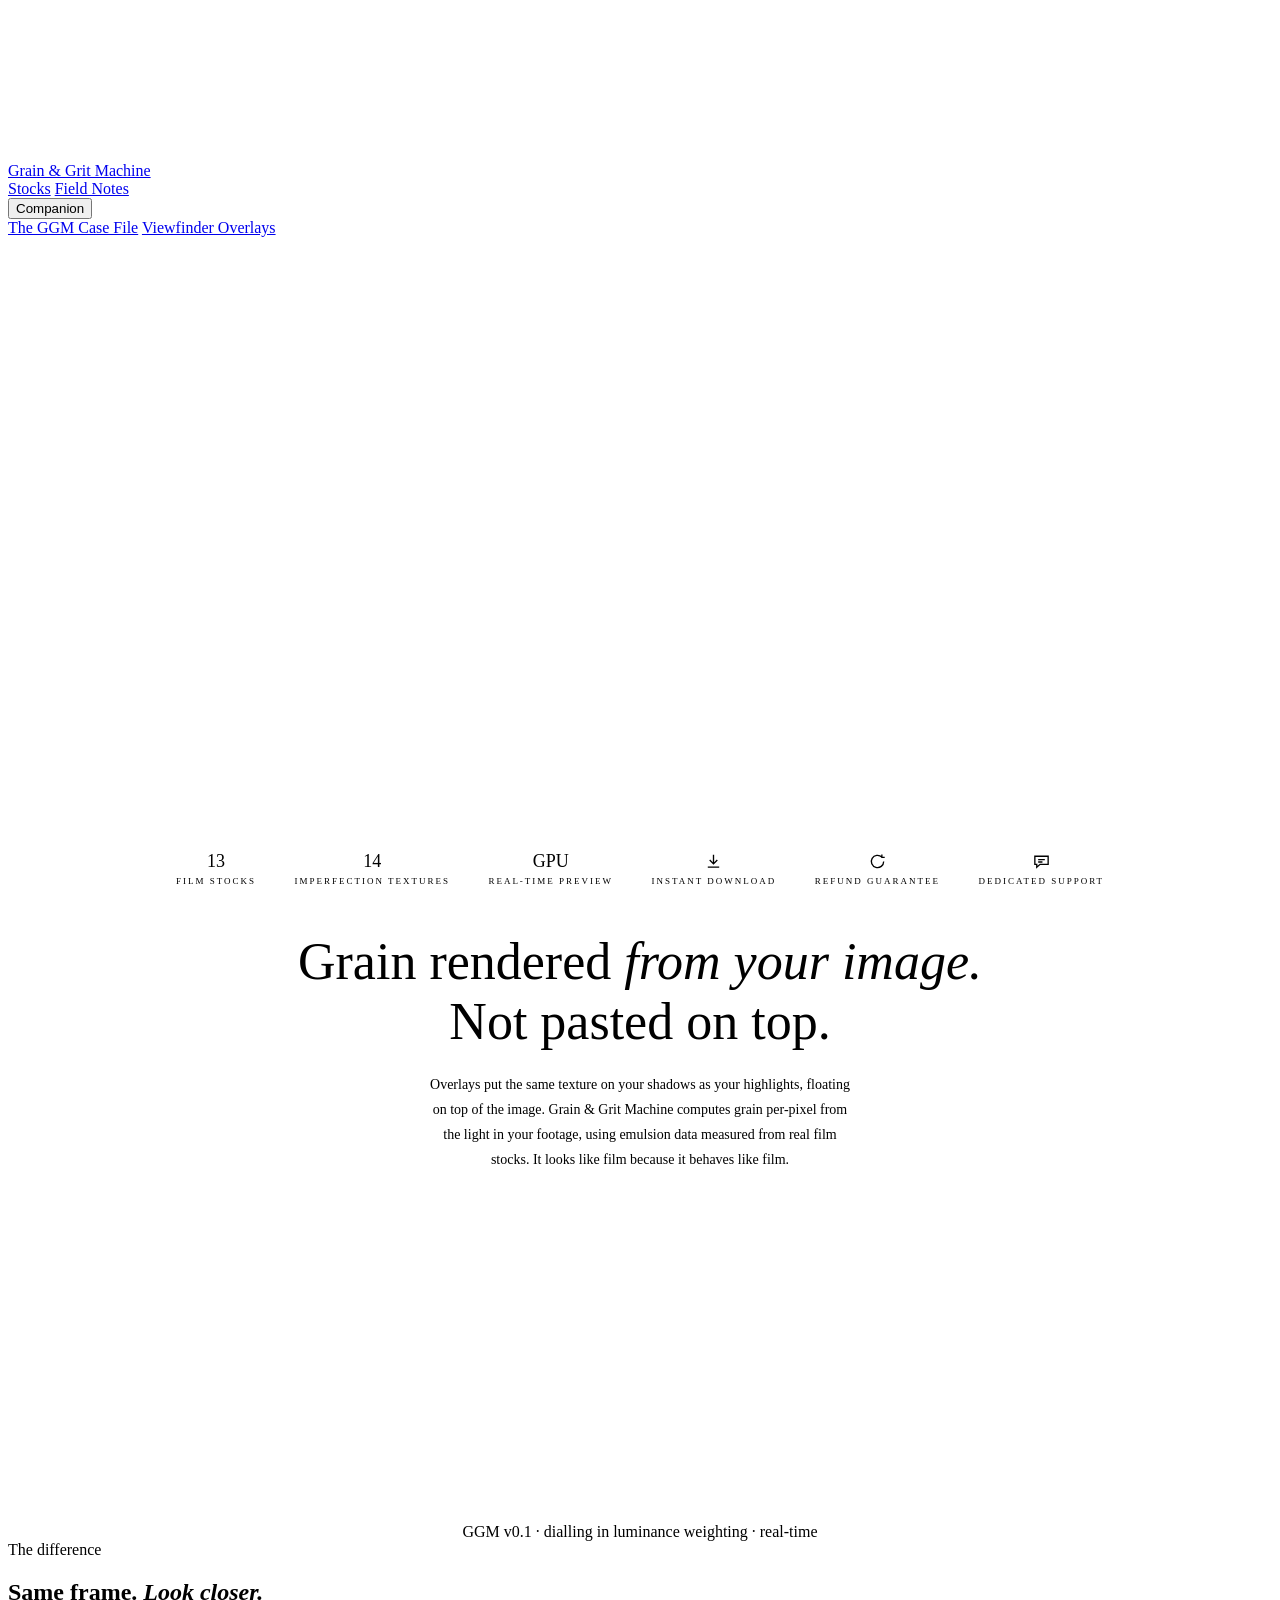
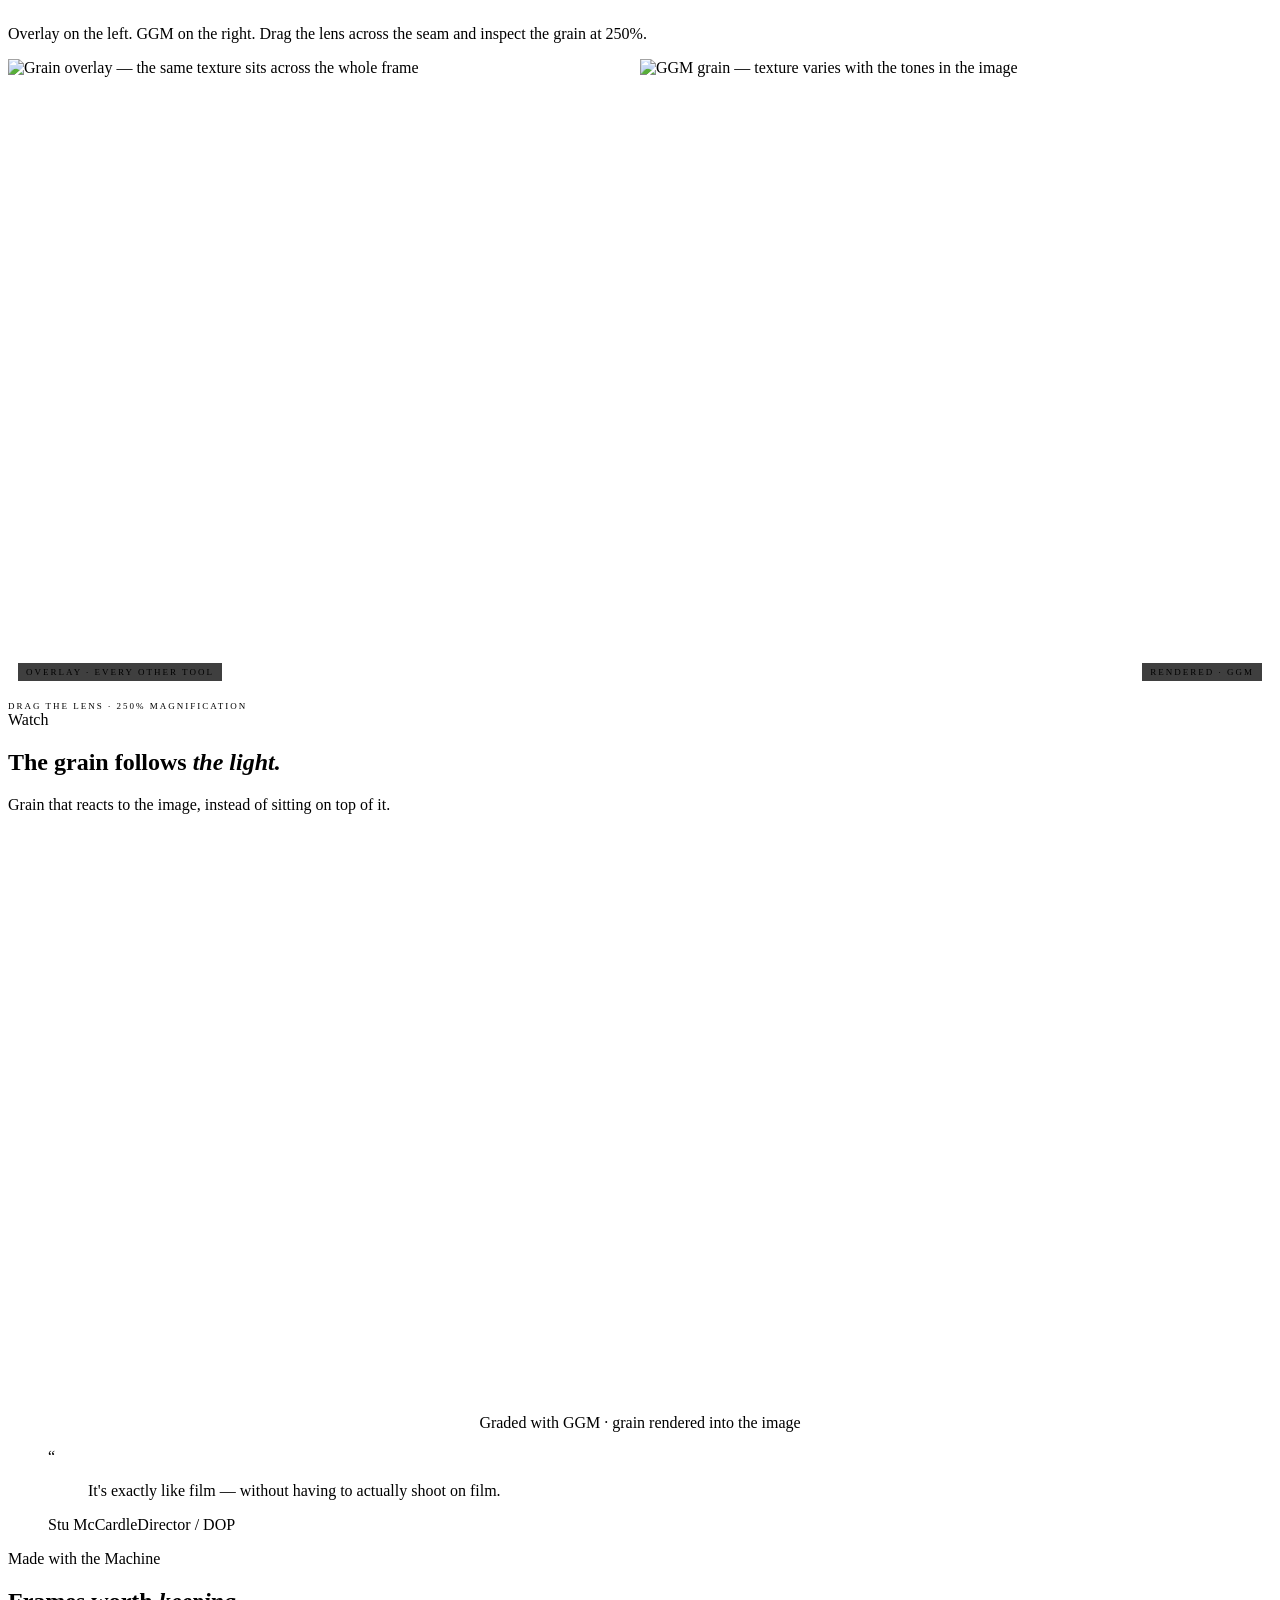
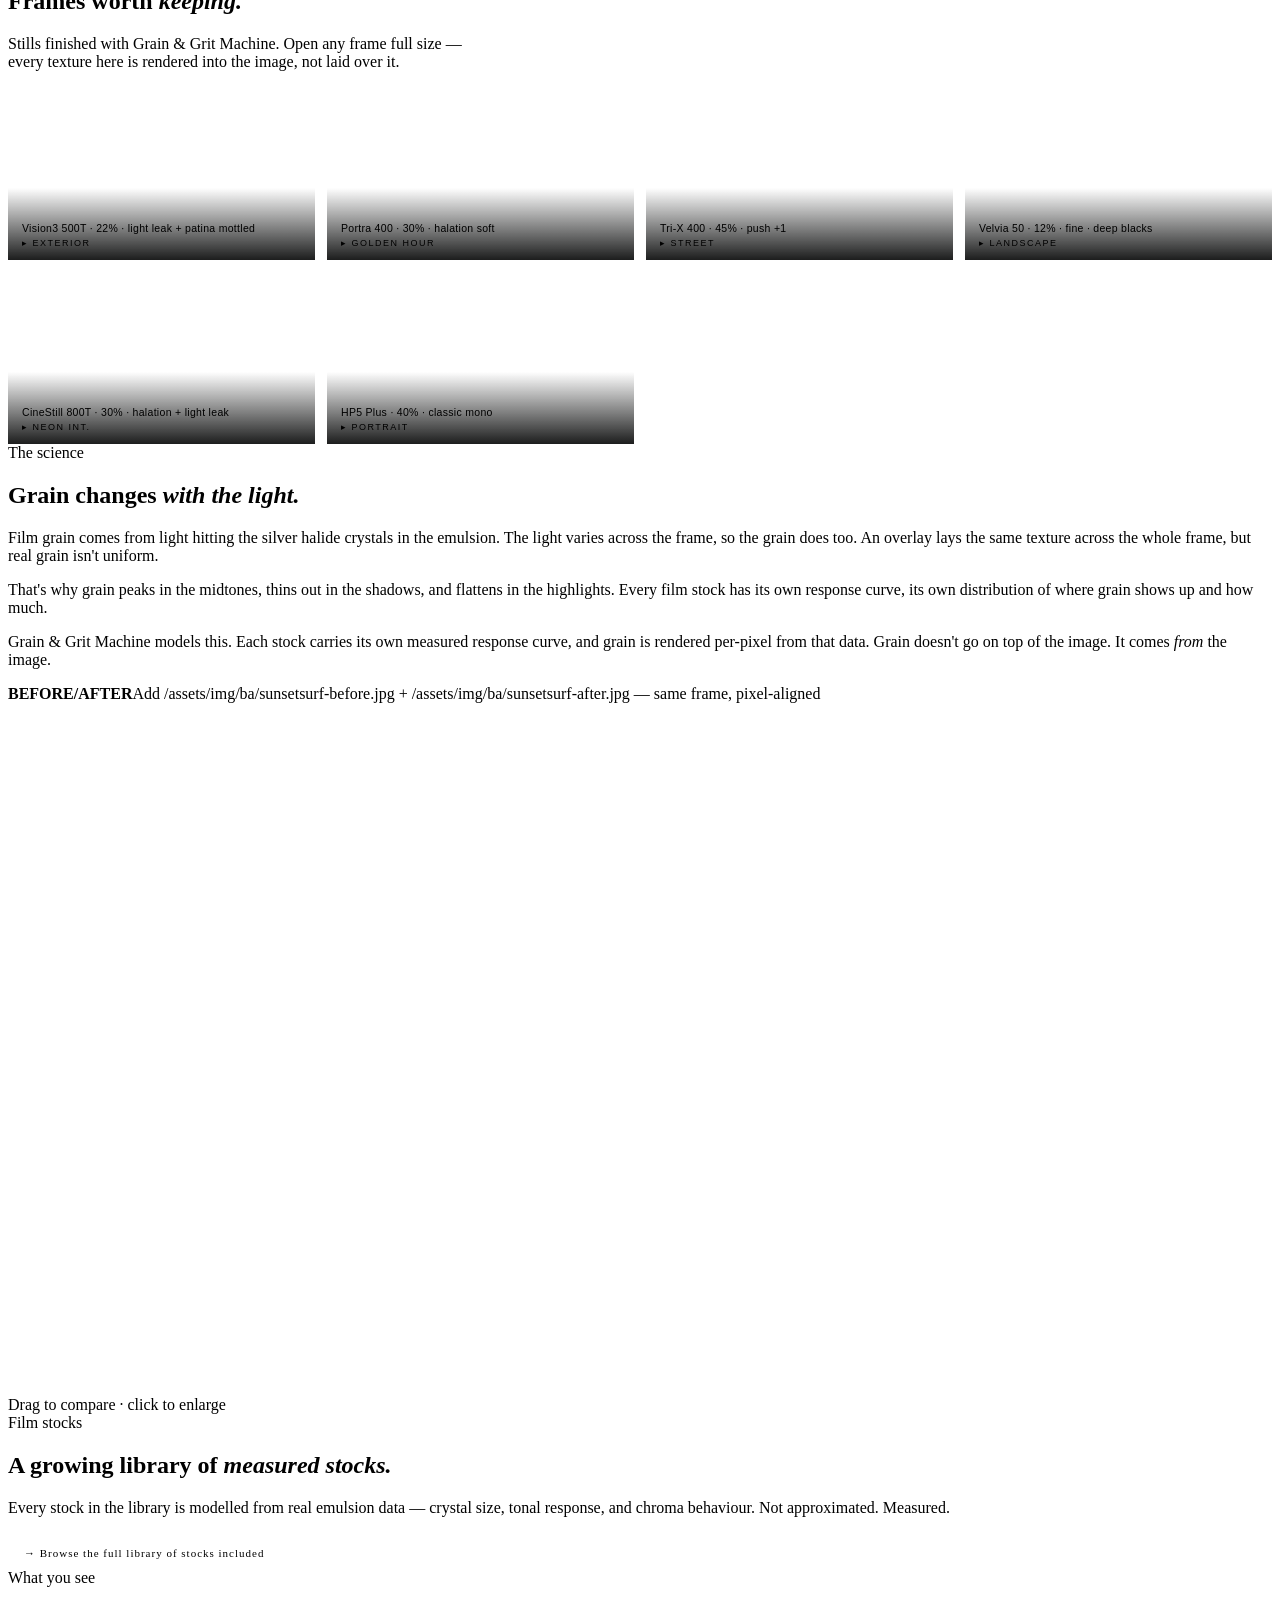
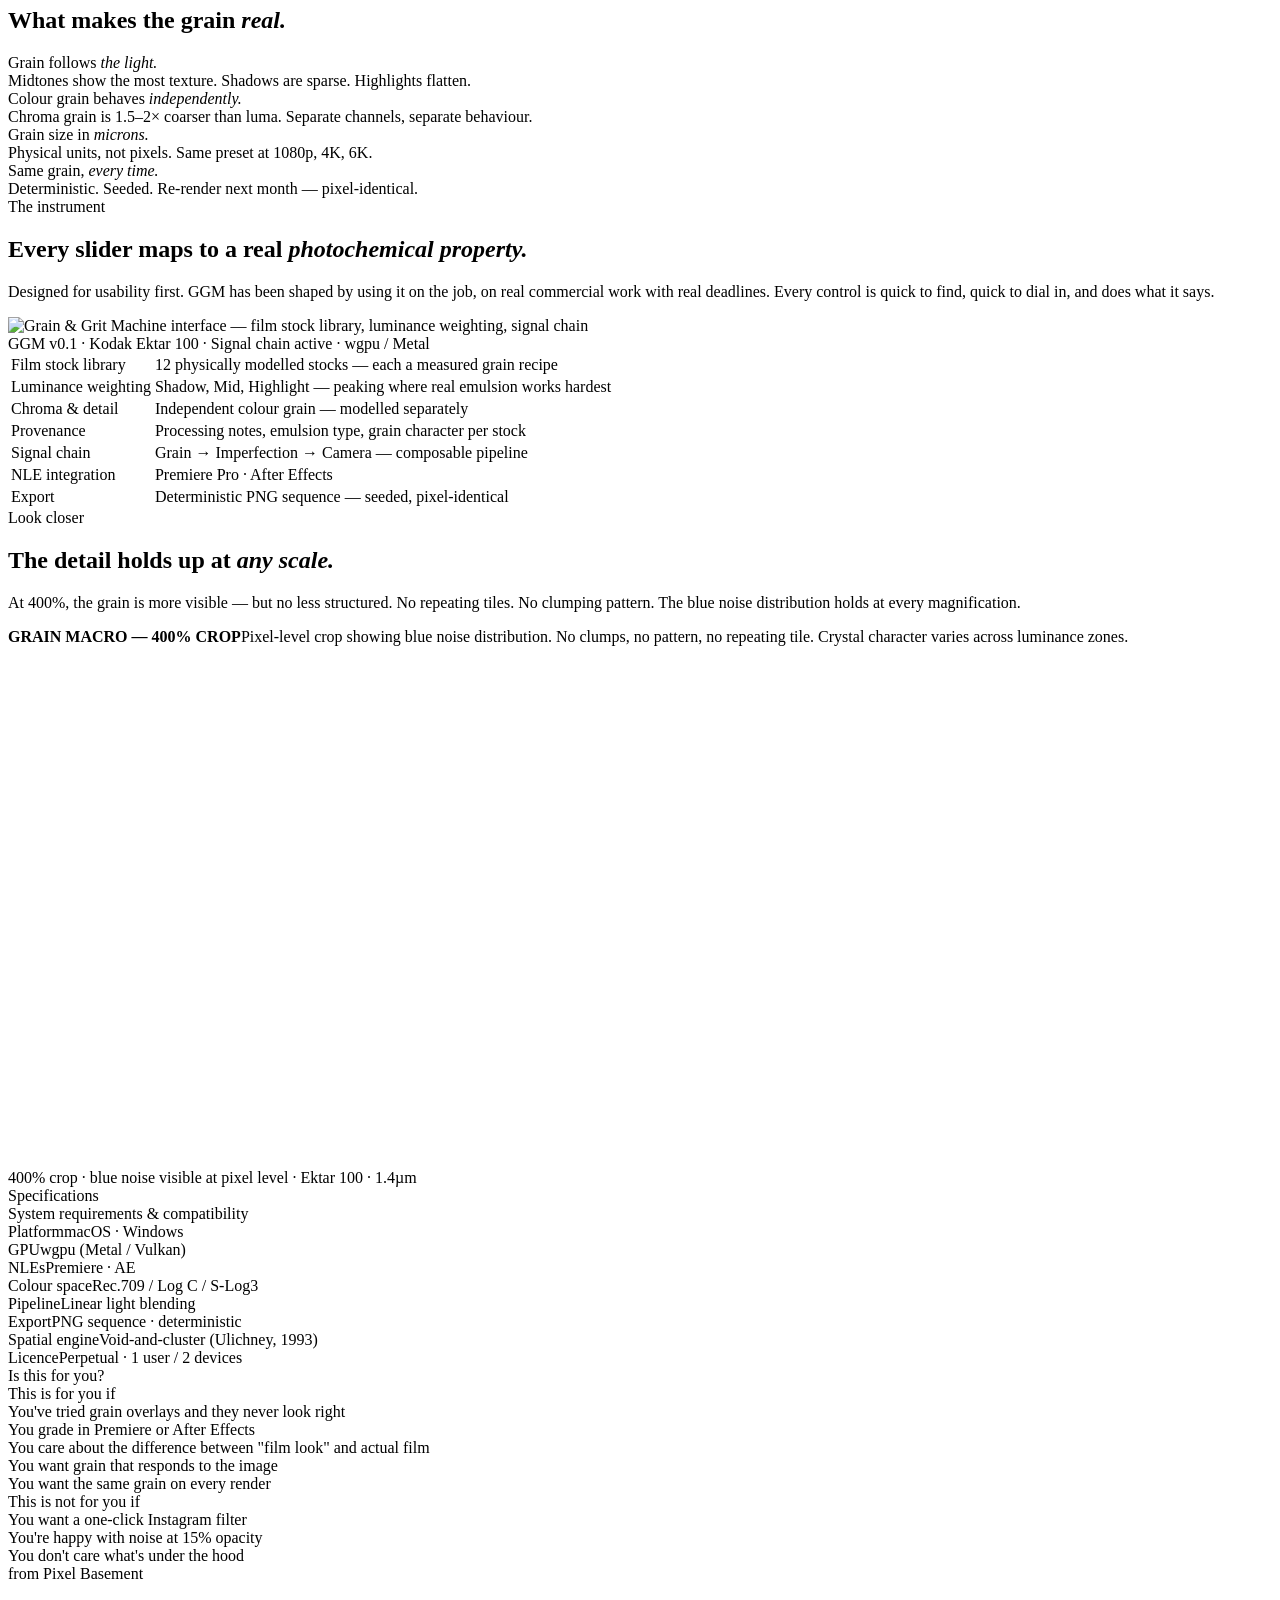
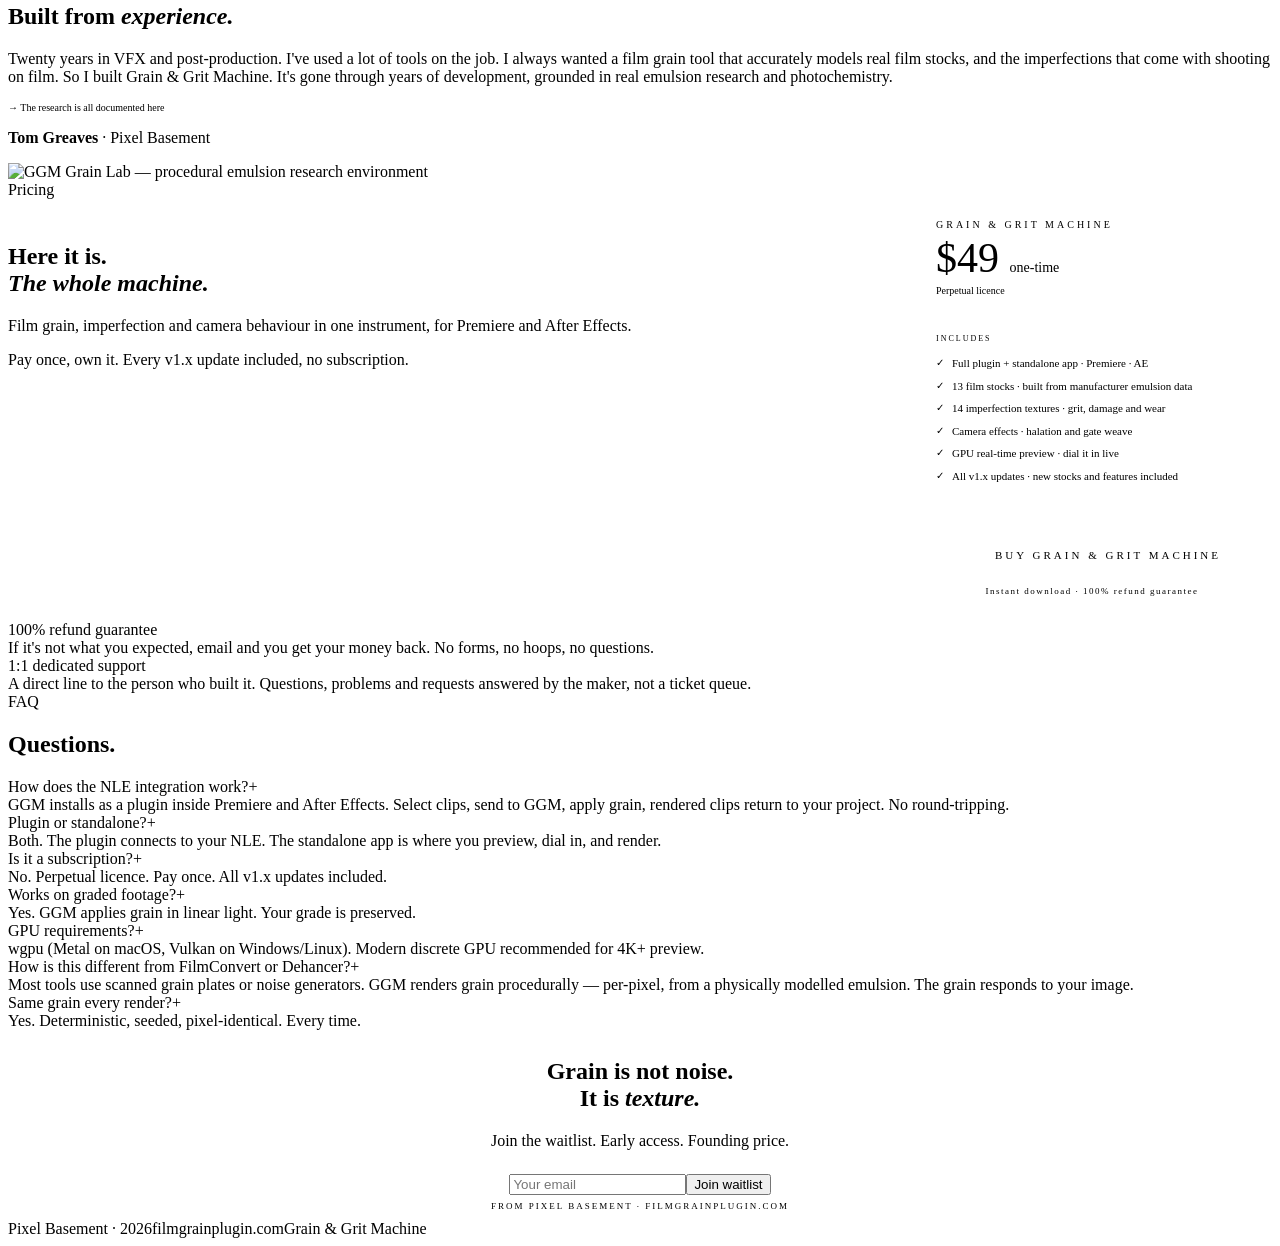
==== index.html @ 489bfad5 "Deploy from ggm-site-v4 tomnipresent/ggm-site-v4@c4d6d9b612078a18e1a7a3f6a04ec1c33d26551d" ====
<!DOCTYPE html>
<html lang="en">
<head>
<meta charset="UTF-8">
<meta name="viewport" content="width=device-width, initial-scale=1.0">
<title>Grain &amp; Grit Machine — The Most Accurate Film Grain Plugin | Pixel Basement</title>
<meta name="description" content="Procedural film grain renderer. 12 physically modelled film stocks and growing. Premiere, After Effects. $49 one-time. No subscription.">
<link href="https://fonts.googleapis.com/css2?family=DM+Mono:wght@400;500&family=IBM+Plex+Mono:ital,wght@0,300;0,400;0,500;1,400&display=swap" rel="stylesheet">
<link rel="stylesheet" href="/assets/css/tokens.css">
<link rel="stylesheet" href="/assets/css/base.css">
<link rel="stylesheet" href="/assets/css/components.css">
<link rel="stylesheet" href="/assets/css/pages.css">
<link rel="stylesheet" href="/assets/css/product-page.css">

</head>
<body>
<canvas id="grainCanvas"></canvas>
<div class="page">
<nav class="site-nav">
<a href="/" class="site-nav-brand">Grain &amp; Grit Machine</a>
<div class="site-nav-links">
<a href="/stocks/">Stocks</a>
<a href="/field-notes/">Field Notes</a>
<div class="nav-dropdown">
<button class="nav-dropdown-toggle">Companion</button>
<div class="nav-dropdown-menu">
<a href="/companion/case-file/">The GGM Case File</a>
<a href="/companion/viewfinder-overlays/">Viewfinder Overlays</a>
</div>
</div>
</div>
</nav>




<!-- ════════════ HERO — PRODUCT PAGE STYLE ════════════ -->
<section class="hero">
<div class="hero-grid" style="opacity:0;animation:fi .6s ease forwards .2s">

<!-- LEFT: Image gallery -->
<div class="hero-gallery">
<div class="hero-gallery-main" id="heroGallery">
<div class="hero-slide active" data-i="0">
<img src="/assets/img/hero/hero-1.jpg" alt="Grain &amp; Grit Machine — hero image 1" style="width:100%;height:100%;object-fit:cover" onerror="this.style.display='none';this.nextElementSibling.style.display='flex'">
<div class="ph" style="display:none;position:absolute;inset:0"><div class="ph-t"><strong>HERO 1</strong>Add assets/img/hero/hero-1.jpg</div></div>
</div>

<div class="hero-slide" data-i="1">
<img src="/assets/img/hero/hero-2.jpg" alt="Grain &amp; Grit Machine — hero image 2" style="width:100%;height:100%;object-fit:cover" loading="lazy" onerror="this.style.display='none';this.nextElementSibling.style.display='flex'">
<div class="ph" style="display:none;position:absolute;inset:0"><div class="ph-t"><strong>HERO 2</strong>Add assets/img/hero/hero-2.jpg</div></div>
</div>

<div class="hero-slide" data-i="2">
<img src="/assets/img/hero/hero-3.jpg" alt="Grain &amp; Grit Machine — hero image 3" style="width:100%;height:100%;object-fit:cover" loading="lazy" onerror="this.style.display='none';this.nextElementSibling.style.display='flex'">
<div class="ph" style="display:none;position:absolute;inset:0"><div class="ph-t"><strong>HERO 3</strong>Add assets/img/hero/hero-3.jpg</div></div>
</div>

<div class="hero-slide" data-i="3">
<img src="/assets/img/hero/hero-4.jpg" alt="Grain &amp; Grit Machine — hero image 4" style="width:100%;height:100%;object-fit:cover" loading="lazy" onerror="this.style.display='none';this.nextElementSibling.style.display='flex'">
<div class="ph" style="display:none;position:absolute;inset:0"><div class="ph-t"><strong>HERO 4</strong>Add assets/img/hero/hero-4.jpg</div></div>
</div>

<!-- Before/after slider slide — clean frame vs GGM-grained. Drag to compare. -->
<div class="hero-slide" data-i="4">
<div class="ba" id="heroBA" role="slider" aria-label="Before and after comparison — drag to reveal grain" aria-valuemin="0" aria-valuemax="100" aria-valuenow="50">
<img src="/assets/img/hero/hero-ba-after.jpg" alt="With Grain &amp; Grit Machine — grain rendered into the frame" loading="lazy" onerror="this.closest('.hero-slide').querySelector('.ph').style.display='flex';this.closest('.ba').style.visibility='hidden'">
<div class="ba-before-wrap"><img src="/assets/img/hero/hero-ba-before.jpg" alt="Clean digital frame — before grain" loading="lazy"></div>
<div class="ba-divider"><div class="ba-handle">&#9666; drag &#9656;</div></div>
<span class="ba-tag ba-tag-l">Before</span>
<span class="ba-tag ba-tag-r">GGM</span>
</div>
<div class="ph" style="display:none;position:absolute;inset:0"><div class="ph-t"><strong>HERO BEFORE/AFTER</strong>Add assets/img/hero/hero-ba-before.jpg (clean frame) + hero-ba-after.jpg (same frame, GGM-grained). Must be the same frame, pixel-aligned.</div></div>
</div>
<div class="hero-slide" data-i="5">
<img src="/assets/img/hero/hero-5.jpg" alt="Grain &amp; Grit Machine — hero image 5" style="width:100%;height:100%;object-fit:cover" loading="lazy" onerror="this.style.display='none';this.nextElementSibling.style.display='flex'">
<div class="ph" style="display:none;position:absolute;inset:0"><div class="ph-t"><strong>HERO 5</strong>Add assets/img/hero/hero-5.jpg</div></div>
</div>

<!-- Edge navigation: click left/right of the poster for prev/next -->
<button class="hg-nav hg-prev" type="button" aria-label="Previous image"><span>&#8249;</span></button>
<button class="hg-nav hg-next" type="button" aria-label="Next image"><span>&#8250;</span></button>
</div>
<div class="hero-gallery-thumbs">
<div class="hero-gallery-thumb active" data-i="0" style="position:relative;overflow:hidden">
<img src="/assets/img/hero/hero-1.jpg" alt="" style="width:100%;height:100%;object-fit:cover;display:block" loading="lazy" onerror="this.style.display='none';this.nextElementSibling.style.display='flex'">
<div class="ph" style="display:none;position:absolute;inset:0"><div class="ph-t"><strong>HERO 1</strong></div></div>
</div>

<div class="hero-gallery-thumb" data-i="1" style="position:relative;overflow:hidden">
<img src="/assets/img/hero/hero-2.jpg" alt="" style="width:100%;height:100%;object-fit:cover;display:block" loading="lazy" onerror="this.style.display='none';this.nextElementSibling.style.display='flex'">
<div class="ph" style="display:none;position:absolute;inset:0"><div class="ph-t"><strong>HERO 2</strong></div></div>
</div>

<div class="hero-gallery-thumb" data-i="2" style="position:relative;overflow:hidden">
<img src="/assets/img/hero/hero-3.jpg" alt="" style="width:100%;height:100%;object-fit:cover;display:block" loading="lazy" onerror="this.style.display='none';this.nextElementSibling.style.display='flex'">
<div class="ph" style="display:none;position:absolute;inset:0"><div class="ph-t"><strong>HERO 3</strong></div></div>
</div>

<div class="hero-gallery-thumb" data-i="3" style="position:relative;overflow:hidden">
<img src="/assets/img/hero/hero-4.jpg" alt="" style="width:100%;height:100%;object-fit:cover;display:block" loading="lazy" onerror="this.style.display='none';this.nextElementSibling.style.display='flex'">
<div class="ph" style="display:none;position:absolute;inset:0"><div class="ph-t"><strong>HERO 4</strong></div></div>
</div>

<div class="hero-gallery-thumb" data-i="4" style="position:relative;overflow:hidden">
<img src="/assets/img/hero/hero-ba-after.jpg" alt="" style="width:100%;height:100%;object-fit:cover;display:block" loading="lazy" onerror="this.style.display='none';this.nextElementSibling.style.display='flex'">
<div class="ph" style="display:none;position:absolute;inset:0"><div class="ph-t"><strong>B/A</strong></div></div>
</div>
<div class="hero-gallery-thumb" data-i="5" style="position:relative;overflow:hidden">
<img src="/assets/img/hero/hero-5.jpg" alt="" style="width:100%;height:100%;object-fit:cover;display:block" loading="lazy" onerror="this.style.display='none';this.nextElementSibling.style.display='flex'">
<div class="ph" style="display:none;position:absolute;inset:0"><div class="ph-t"><strong>HERO 5</strong></div></div>
</div>

</div>
</div>

<!-- RIGHT: Product info + buy -->
<div class="hero-info">
<div class="hero-brand">from Pixel Basement</div>
<h1 class="hero-name">Grain &amp; Grit <em>Machine</em></h1>
<p class="hero-tagline">Film grain that reads your footage. Put real film behaviour and crafted imperfection straight onto your clips inside Premiere and After Effects.</p>
<div class="hero-price-row"><div class="hero-price">$49</div></div>
<a href="https://pixelbasement.lemonsqueezy.com/checkout/buy/0a48fcc9-ee83-4ce2-936d-01352f2ac85f" class="hero-btn">Buy now &middot; $49</a>
<div class="hero-guarantee">Risk-free · full refund if it's not what you expected</div>
<div class="hero-meta">
<div class="hero-meta-item"><span>Compatibility</span><span>Premiere · AE</span></div>
<div class="hero-meta-item"><span>Platform</span><span>macOS · Windows</span></div>
<div class="hero-meta-item"><span>Licence</span><span>Perpetual · pay once</span></div>
<div class="hero-meta-item"><span>Includes</span><span>Plugin + standalone app</span></div>
</div>
</div>

</div>
</section>

<div class="sp-md"></div>

<!-- ── INVENTORY STRIP ── -->
<div class="inv-strip rv">
<div class="inv-item"><strong>13</strong>Film stocks</div>
<div class="inv-item"><strong>14</strong>Imperfection textures</div>
<div class="inv-item"><strong>GPU</strong>Real-time preview</div>
<div class="inv-item"><strong class="inv-icon"><svg viewBox="0 0 20 20" aria-hidden="true"><path d="M10 3v9M6 8.5l4 4 4-4M4 16h12" fill="none" stroke="currentColor" stroke-width="1.4"/></svg></strong>Instant download</div>
<div class="inv-item"><strong class="inv-icon"><svg viewBox="0 0 20 20" aria-hidden="true"><path d="M16.5 10a6.5 6.5 0 1 1-1.9-4.6M14.6 2.6v3h3" fill="none" stroke="currentColor" stroke-width="1.4"/></svg></strong>Refund guarantee</div>
<div class="inv-item"><strong class="inv-icon"><svg viewBox="0 0 20 20" aria-hidden="true"><path d="M3 4.5h14v8.5H8.5L5 16v-3H3z M6.5 8h7M6.5 10.5h4.5" fill="none" stroke="currentColor" stroke-width="1.4"/></svg></strong>Dedicated support</div>
</div>

<div class="sp-xl"></div>

<!-- ════════════ ONE BOLD CLAIM (collapsed: problem + difference intro) ════════════
     Alt headline options:
     · "Real grain comes from the image. So does ours."
     · "The first grain plugin that renders grain, instead of pasting it."
-->
<section class="mx-w rv claim-hero">
<div class="rule"></div>
<h2>Grain rendered <em>from your image.</em><br>Not pasted on top.</h2>
<p class="claim-sub">Overlays put the same texture on your shadows as your highlights, floating on top of the image. Grain &amp; Grit Machine computes grain per-pixel from the light in your footage, using emulsion data measured from real film stocks. It looks like film because it behaves like film.</p>
</section>

<div class="sp-md"></div>

<!-- UI-in-action loop — proof the claim above is real.
     Full-width thin band. Tweak the crop/thinness via --band-h below
     (taller value = less top/bottom crop; the video centre stays in view). -->
<div class="video-band band-thin" style="--band-h:38vh">
<video autoplay loop muted playsinline preload="metadata" aria-label="Grain &amp; Grit Machine in action — adjusting shadow, mid, and highlight grain weighting in real time">
<source src="/assets/img/ggm-cropzoom.mp4" type="video/mp4">
</video>
</div>
<div class="cap" style="text-align:center;margin-top:8px">GGM v0.1 · dialling in luminance weighting · real-time</div>

<div class="sp-xl"></div>

<!-- ════════════ OVERLAY vs GGM — magnifier comparison ════════════ -->
<section class="rv">
<div class="mx-w">
<div class="label">The difference</div><div class="rule"></div>
<h2 class="h2">Same frame. <em>Look closer.</em></h2>
<p class="bt" style="margin-bottom:16px">Overlay on the left. GGM on the right. Drag the lens across the seam and inspect the grain at 250%.</p>
<div class="mag-stage" id="magStage" data-zoom="2.5">
<div class="mag-half">
<img src="/assets/img/difference/comparison-crop-overlay.jpg" alt="Grain overlay — the same texture sits across the whole frame">
<span class="mag-cap">Overlay · every other tool</span>
</div>
<div class="mag-half">
<img src="/assets/img/difference/comparison-crop-ggm.jpg" alt="GGM grain — texture varies with the tones in the image">
<span class="mag-cap mag-cap-amb">Rendered · GGM</span>
</div>
<div class="mag-seam"></div>
<div class="mag-lens" id="magLens">
<div class="mag-lens-inner" id="magLensInner">
<img src="/assets/img/difference/comparison-crop-overlay.jpg" alt="">
<img src="/assets/img/difference/comparison-crop-ggm.jpg" alt="">
</div>
<span class="mag-lens-label" id="magLensLabel"></span>
</div>
</div>
<div class="mag-hint">Drag the lens · 250% magnification</div>
</div>

<div class="sp-xl"></div>

<div class="mx">
<!-- Grain proof -->
<div class="label">Watch</div><div class="rule"></div>
<h2 class="h2">The grain follows <em>the light.</em></h2>
<p class="bt">Grain that reacts to the image, instead of sitting on top of it.</p>
</div>

<div class="sp-sm"></div>

<!-- Full-bleed footage band — pattern break -->
<div class="video-band">
<video autoplay loop muted playsinline preload="metadata" aria-label="Footage graded with Grain &amp; Grit Machine — grain responding to the image">
<source src="/assets/img/ggm-selects.mp4" type="video/mp4">
</video>
</div>
<div class="cap" style="text-align:center;margin-top:8px">Graded with GGM · grain rendered into the image</div>

<div class="sp-md"></div>

<div class="mx">

<!-- Endorsements — add more <figure class="endorsement"> blocks inside the grid; they tile automatically -->
<div class="endorsement-grid">
<figure class="endorsement">
<div class="endorsement-mark">&ldquo;</div>
<blockquote>It's exactly like film — without having to actually shoot on film.</blockquote>
<figcaption><span class="endorsement-name">Stu McCardle</span><span class="endorsement-role">Director / DOP</span></figcaption>
</figure>
</div>
</div>
</section>

<div class="sp-xl"></div>
<!-- ════════════ RESULTS — GALLERY (frames worth keeping) ════════════ -->
<section class="mx-w rv" id="results-gallery">
<div class="label">Made with the Machine</div><div class="rule"></div>
<h2 class="h2">Frames worth <em>keeping.</em></h2>
<p class="bt" style="max-width:60ch;color:var(--tm)">Stills finished with Grain &amp; Grit Machine. Open any frame full size — every texture here is rendered into the image, not laid over it.</p>
<div class="sp-sm"></div>
<div class="rg-grid">
<button class="rg-cell" data-i="0" type="button">
<div class="ph rg-ph"></div>
<img src="/assets/img/results/gallery/vision3-500t-ext.jpg" alt="Vision3 500T — Exterior" loading="lazy" onload="this.style.opacity=1" onerror="this.style.opacity=0">
<div class="rg-meta">
<div class="rg-recipe"><b>Vision3 500T</b> <span class="dim">· 22% · light leak + patina mottled</span></div>
<div class="rg-credit">Exterior</div>
</div>
</button>
<button class="rg-cell" data-i="1" type="button">
<div class="ph rg-ph"></div>
<img src="/assets/img/results/gallery/portra-400-golden.jpg" alt="Portra 400 — Golden hour" loading="lazy" onload="this.style.opacity=1" onerror="this.style.opacity=0">
<div class="rg-meta">
<div class="rg-recipe"><b>Portra 400</b> <span class="dim">· 30% · halation soft</span></div>
<div class="rg-credit">Golden hour</div>
</div>
</button>
<button class="rg-cell" data-i="2" type="button">
<div class="ph rg-ph"></div>
<img src="/assets/img/results/gallery/tri-x-400-street.jpg" alt="Tri-X 400 — Street" loading="lazy" onload="this.style.opacity=1" onerror="this.style.opacity=0">
<div class="rg-meta">
<div class="rg-recipe"><b>Tri-X 400</b> <span class="dim">· 45% · push +1</span></div>
<div class="rg-credit">Street</div>
</div>
</button>
<button class="rg-cell" data-i="3" type="button">
<div class="ph rg-ph"></div>
<img src="/assets/img/results/gallery/velvia-50-land.jpg" alt="Velvia 50 — Landscape" loading="lazy" onload="this.style.opacity=1" onerror="this.style.opacity=0">
<div class="rg-meta">
<div class="rg-recipe"><b>Velvia 50</b> <span class="dim">· 12% · fine · deep blacks</span></div>
<div class="rg-credit">Landscape</div>
</div>
</button>
<button class="rg-cell" data-i="4" type="button">
<div class="ph rg-ph"></div>
<img src="/assets/img/results/gallery/cinestill-neon.jpg" alt="CineStill 800T — Neon int." loading="lazy" onload="this.style.opacity=1" onerror="this.style.opacity=0">
<div class="rg-meta">
<div class="rg-recipe"><b>CineStill 800T</b> <span class="dim">· 30% · halation + light leak</span></div>
<div class="rg-credit">Neon int.</div>
</div>
</button>
<button class="rg-cell" data-i="5" type="button">
<div class="ph rg-ph"></div>
<img src="/assets/img/results/gallery/hp5-portrait.jpg" alt="HP5 Plus — Portrait" loading="lazy" onload="this.style.opacity=1" onerror="this.style.opacity=0">
<div class="rg-meta">
<div class="rg-recipe"><b>HP5 Plus</b> <span class="dim">· 40% · classic mono</span></div>
<div class="rg-credit">Portrait</div>
</div>
</button>
</div>
<script>window.RG_FRAMES=[{"file":"vision3-500t-ext","stock":"Vision3 500T","recipe":"22% · light leak + patina mottled","credit":"Exterior"},{"file":"portra-400-golden","stock":"Portra 400","recipe":"30% · halation soft","credit":"Golden hour"},{"file":"tri-x-400-street","stock":"Tri-X 400","recipe":"45% · push +1","credit":"Street"},{"file":"velvia-50-land","stock":"Velvia 50","recipe":"12% · fine · deep blacks","credit":"Landscape"},{"file":"cinestill-neon","stock":"CineStill 800T","recipe":"30% · halation + light leak","credit":"Neon int."},{"file":"hp5-portrait","stock":"HP5 Plus","recipe":"40% · classic mono","credit":"Portrait"}];window.RG_BASE="/assets/img/results/gallery/";</script>
</section>

<div class="sp-xl"></div>

<!-- ════════════ THE SCIENCE (detailed explanation, moved down) ════════════ -->
<section class="mx rv">
<div class="label">The science</div><div class="rule"></div>
<h2 class="h2">Grain changes <em>with the light.</em></h2>
<p class="bt">Film grain comes from light hitting the silver halide crystals in the emulsion. The light varies across the frame, so the grain does too. An overlay lays the same texture across the whole frame, but real grain isn't uniform.</p>
<p class="bt">That's why grain peaks in the midtones, thins out in the shadows, and flattens in the highlights. Every film stock has its own response curve, its own distribution of where grain shows up and how much.</p>
<p class="bt">Grain &amp; Grit Machine models this. Each stock carries its own measured response curve, and grain is rendered per-pixel from that data. Grain doesn't go on top of the image. It comes <em>from</em> the image.</p>
</section>

<div class="sp-xl"></div>

<!-- ════════════ BEFORE / AFTER ════════════ -->
<section class="mx-w rv">


<div class="ba-embed" style="aspect-ratio:16/9">
<div class="ba" role="slider" aria-label="Sunset surf — clean vs GGM grain — drag to compare" aria-valuemin="0" aria-valuemax="100" aria-valuenow="50">
<img src="/assets/img/ba/sunsetsurf-after.jpg" alt="Sunset surf — clean vs GGM grain — after" onerror="this.closest('.ba-embed').querySelector('.ph').style.display='flex';this.closest('.ba').style.visibility='hidden'">
<div class="ba-before-wrap"><img src="/assets/img/ba/sunsetsurf-before.jpg" alt="Sunset surf — clean vs GGM grain — before"></div>
<div class="ba-divider"><div class="ba-handle">&#9666; drag &#9656;</div></div>
<span class="ba-tag ba-tag-l">Before</span>
<span class="ba-tag ba-tag-r">GGM</span>
</div>
<div class="ph" style="display:none;position:absolute;inset:0"><div class="ph-t"><strong>BEFORE/AFTER</strong>Add /assets/img/ba/sunsetsurf-before.jpg + /assets/img/ba/sunsetsurf-after.jpg — same frame, pixel-aligned</div></div>
</div><div class="cap">Drag to compare · click to enlarge</div>

</section>

<div class="sp-xl"></div>

<!-- ════════════ FILM STOCK TOUR ════════════ -->
<section class="rv">
<div class="mx-w"><div class="label">Film stocks</div><div class="rule"></div>
<h2 class="h2">A growing library of <em>measured stocks.</em></h2>
<p class="bt" style="margin-bottom:16px">Every stock in the library is modelled from real emulsion data — crystal size, tonal response, and chroma behaviour. Not approximated. Measured.</p></div>
<div class="mx-w stocks-link-row"><a href="/stocks/">→ Browse the full library of stocks included</a></div>
</section>

<div class="sp-xl"></div>

<!-- ════════════ WHAT YOU SEE ════════════ -->
<section class="mx-w rv">
<div class="label">What you see</div><div class="rule"></div>
<h2 class="h2">What makes the grain <em>real.</em></h2>
<div class="sp-sm"></div>
<div class="claim-grid-b">
<div class="claim-grid-b-card">
<div class="claim-grid-b-head">Grain follows <em>the light.</em></div>
<div class="claim-grid-b-body">Midtones show the most texture. Shadows are sparse. Highlights flatten.</div>
</div>
<div class="claim-grid-b-card">
<div class="claim-grid-b-head">Colour grain behaves <em>independently.</em></div>
<div class="claim-grid-b-body">Chroma grain is 1.5–2× coarser than luma. Separate channels, separate behaviour.</div>
</div>
<div class="claim-grid-b-card">
<div class="claim-grid-b-head">Grain size in <em>microns.</em></div>
<div class="claim-grid-b-body">Physical units, not pixels. Same preset at 1080p, 4K, 6K.</div>
</div>
<div class="claim-grid-b-card">
<div class="claim-grid-b-head">Same grain, <em>every time.</em></div>
<div class="claim-grid-b-body">Deterministic. Seeded. Re-render next month — pixel-identical.</div>
</div>
</div>
</section>

<div class="sp-xl"></div>

<!-- ════════════ THE INSTRUMENT ════════════ -->
<section class="mx-w rv">
<div class="label">The instrument</div><div class="rule"></div>
<h2 class="h2">Every slider maps to a real <em>photochemical property.</em></h2>
<p class="bt" style="margin-bottom:16px">Designed for usability first. GGM has been shaped by using it on the job, on real commercial work with real deadlines. Every control is quick to find, quick to dial in, and does what it says.</p>
<div class="product-frame"><img src="/assets/img/ui-screenshot.jpg" alt="Grain &amp; Grit Machine interface — film stock library, luminance weighting, signal chain" loading="lazy"></div>
<div class="cap">GGM v0.1 · Kodak Ektar 100 · Signal chain active · wgpu / Metal</div>
<div class="sp-sm"></div>
<table class="feat-table">
<tr><td>Film stock library</td><td>12 physically modelled stocks — each a measured grain recipe</td></tr>
<tr><td>Luminance weighting</td><td>Shadow, Mid, Highlight — peaking where real emulsion works hardest</td></tr>
<tr><td>Chroma &amp; detail</td><td>Independent colour grain — modelled separately</td></tr>
<tr><td>Provenance</td><td>Processing notes, emulsion type, grain character per stock</td></tr>
<tr><td>Signal chain</td><td>Grain → Imperfection → Camera — composable pipeline</td></tr>
<tr><td>NLE integration</td><td>Premiere Pro · After Effects</td></tr>
<tr><td>Export</td><td>Deterministic PNG sequence — seeded, pixel-identical</td></tr>
</table>
</section>

<div class="sp-xl"></div>

<!-- ── GRAIN MACRO ── -->
<div class="mx-w rv">
<div class="label">Look closer</div><div class="rule"></div>
<h2 class="h2">The detail holds up at <em>any scale.</em></h2>
<p class="bt" style="margin-bottom:16px">At 400%, the grain is more visible — but no less structured. No repeating tiles. No clumping pattern. The blue noise distribution holds at every magnification.</p>
<div class="ph" style="aspect-ratio:21/9"><div class="ph-t"><strong>GRAIN MACRO — 400% CROP</strong>Pixel-level crop showing blue noise distribution. No clumps, no pattern, no repeating tile. Crystal character varies across luminance zones.</div></div>
<div class="cap">400% crop · blue noise visible at pixel level · Ektar 100 · 1.4µm</div>
</div>

<div class="sp-xl"></div>

<!-- ════════════ SPECS ════════════ -->
<section class="mx-w rv">
<div class="label">Specifications</div><div class="rule"></div>
<div class="spec-box">
<div class="spec-box-title">System requirements &amp; compatibility</div>
<div class="spec-item"><span>Platform</span><span>macOS · Windows</span></div>
<div class="spec-item"><span>GPU</span><span>wgpu (Metal / Vulkan)</span></div>
<div class="spec-item"><span>NLEs</span><span>Premiere · AE</span></div>
<div class="spec-item"><span>Colour space</span><span>Rec.709 / Log C / S-Log3</span></div>
<div class="spec-item"><span>Pipeline</span><span>Linear light blending</span></div>
<div class="spec-item"><span>Export</span><span>PNG sequence · deterministic</span></div>
<div class="spec-item"><span>Spatial engine</span><span>Void-and-cluster (Ulichney, 1993)</span></div>
<div class="spec-item"><span>Licence</span><span>Perpetual · 1 user / 2 devices</span></div>
</div>
</section>

<div class="sp-xl"></div>

<!-- ════════════ IS THIS FOR YOU ════════════ -->
<section class="mx-w rv">
<div class="label">Is this for you?</div><div class="rule"></div>
<div class="two-col">
<div class="col-box hl"><div class="h3">This is for you if</div>
<div class="col-item">You've tried grain overlays and they never look right</div>
<div class="col-item">You grade in Premiere or After Effects</div>
<div class="col-item">You care about the difference between "film look" and actual film</div>
<div class="col-item">You want grain that responds to the image</div>
<div class="col-item">You want the same grain on every render</div></div>
<div class="col-box"><div class="h3" style="color:var(--tm)">This is not for you if</div>
<div class="col-item">You want a one-click Instagram filter</div>
<div class="col-item">You're happy with noise at 15% opacity</div>
<div class="col-item">You don't care what's under the hood</div></div>
</div>
</section>

<div class="sp-xl"></div>

<!-- ════════════ BUILT FROM EXPERIENCE ════════════ -->
<section class="mx rv">
<div class="label">from Pixel Basement</div><div class="rule"></div>
<h2 class="h2">Built from <em>experience.</em></h2>
<div class="about-grid"><div>
<p class="bt">Twenty years in VFX and post-production. I've used a lot of tools on the job. I always wanted a film grain tool that accurately models real film stocks, and the imperfections that come with shooting on film. So I built Grain &amp; Grit Machine. It's gone through years of development, grounded in real emulsion research and photochemistry.</p>
<p class="bt" style="font-size:10px;color:var(--tm)"><a href="/field-notes/the-research-behind-ggm/" style="color:var(--amb);text-decoration:none">→ The research is all documented here</a></p>
<p class="bt" style="margin-top:16px"><strong>Tom Greaves</strong> · Pixel Basement</p>
</div>
<img src="/assets/img/grain-lab.jpg" alt="GGM Grain Lab — procedural emulsion research environment" class="about-img" loading="lazy">
</div>
</section>

<div class="sp-xl"></div>

<!-- ════════════ PRICING ════════════ -->
<section class="mx-w rv" id="waitlist">
<div class="label">Pricing</div><div class="rule"></div>
<div class="pricing-section">
<div class="pricing-context">
<h2 class="h2">Here it is.<br><em>The whole machine.</em></h2>
<p class="bt">Film grain, imperfection and camera behaviour in one instrument, for Premiere and After Effects.</p>
<p class="bt">Pay once, own it. Every v1.x update included, no subscription.</p>
</div>
<div class="pricing-card">
<div class="pricing-head"><div class="pricing-label">Grain &amp; Grit Machine</div><div class="pricing-amt">$49 <span>one-time</span></div><div class="pricing-note">Perpetual licence</div></div>
<div class="pricing-body">
<div class="pg"><div class="pg-l">Includes</div>
<div class="pi"><strong>Full plugin + standalone app</strong> · Premiere · AE</div>
<div class="pi"><strong>13 film stocks</strong> · built from manufacturer emulsion data</div>
<div class="pi"><strong>14 imperfection textures</strong> · grit, damage and wear</div>
<div class="pi"><strong>Camera effects</strong> · halation and gate weave</div>
<div class="pi"><strong>GPU real-time preview</strong> · dial it in live</div>
<div class="pi"><strong>All v1.x updates</strong> · new stocks and features included</div>
</div>
</div>
<div class="pricing-cta"><a href="https://pixelbasement.lemonsqueezy.com/checkout/buy/0a48fcc9-ee83-4ce2-936d-01352f2ac85f" class="hero-btn" style="margin-bottom:0">Buy Grain &amp; Grit Machine</a><p class="pricing-sub">Instant download · 100% refund guarantee</p></div>
</div>
</div>
<div class="bonus-grid">
<div class="bonus-card"><div class="bonus-title">100% refund guarantee</div><div class="bonus-desc">If it's not what you expected, email and you get your money back. No forms, no hoops, no questions.</div></div>
<div class="bonus-card"><div class="bonus-title">1:1 dedicated support</div><div class="bonus-desc">A direct line to the person who built it. Questions, problems and requests answered by the maker, not a ticket queue.</div></div>
</div>
</section>

<div class="sp-xl"></div>

<!-- ════════════ FAQ ════════════ -->
<section class="mx rv">
<div class="label">FAQ</div><div class="rule"></div>
<h2 class="h2">Questions.</h2>
<div class="faq-item"><div class="faq-q">How does the NLE integration work?<span class="faq-t">+</span></div><div class="faq-a">GGM installs as a plugin inside Premiere and After Effects. Select clips, send to GGM, apply grain, rendered clips return to your project. No round-tripping.</div></div>
<div class="faq-item"><div class="faq-q">Plugin or standalone?<span class="faq-t">+</span></div><div class="faq-a">Both. The plugin connects to your NLE. The standalone app is where you preview, dial in, and render.</div></div>
<div class="faq-item"><div class="faq-q">Is it a subscription?<span class="faq-t">+</span></div><div class="faq-a">No. Perpetual licence. Pay once. All v1.x updates included.</div></div>
<div class="faq-item"><div class="faq-q">Works on graded footage?<span class="faq-t">+</span></div><div class="faq-a">Yes. GGM applies grain in linear light. Your grade is preserved.</div></div>
<div class="faq-item"><div class="faq-q">GPU requirements?<span class="faq-t">+</span></div><div class="faq-a">wgpu (Metal on macOS, Vulkan on Windows/Linux). Modern discrete GPU recommended for 4K+ preview.</div></div>
<div class="faq-item"><div class="faq-q">How is this different from FilmConvert or Dehancer?<span class="faq-t">+</span></div><div class="faq-a">Most tools use scanned grain plates or noise generators. GGM renders grain procedurally — per-pixel, from a physically modelled emulsion. The grain responds to your image.</div></div>
<div class="faq-item"><div class="faq-q">Same grain every render?<span class="faq-t">+</span></div><div class="faq-a">Yes. Deterministic, seeded, pixel-identical. Every time.</div></div>
</section>

<div class="sp-xl"></div>

<!-- Sticky mini buy box — appears top-right once the hero scrolls out of view (buybox.js) -->
<aside class="buybox" id="buyBox" aria-label="Buy Grain &amp; Grit Machine">
<span class="buybox-name">Grain &amp; Grit Machine</span>
<span class="buybox-price">$49</span>
<a href="https://pixelbasement.lemonsqueezy.com/checkout/buy/0a48fcc9-ee83-4ce2-936d-01352f2ac85f" class="buybox-btn">Buy</a>
</aside>

<!-- ════════════ FINAL CTA ════════════ -->
<section class="final rv">
<div class="rule" style="margin:0 auto 28px"></div>
<h2 class="h2">Grain is not noise.<br>It is <em>texture.</em></h2>
<p class="bt">Join the waitlist. Early access. Founding price.</p>
<form class="form-row waitlist-form" style="justify-content:center" action="https://app.kit.com/forms/9342087/subscriptions" method="post"><input type="email" name="email_address" placeholder="Your email" required style="max-width:300px"><button type="submit">Join waitlist</button></form>
<p style="font-size:9px;letter-spacing:2px;text-transform:uppercase;color:var(--tm);text-align:center;margin-top:6px">from Pixel Basement · filmgrainplugin.com</p>
</section>

<div class="sp-lg"></div>

<footer class="site-footer"><span>Pixel Basement · 2026</span><span>filmgrainplugin.com</span><span>Grain &amp; Grit Machine</span></footer>

</div>
<script src="/assets/js/grain.js"></script>
<script src="/assets/js/reveal.js"></script>
<script src="/assets/js/faq.js"></script>
<script src="/assets/js/nav.js"></script>
<script src="/assets/js/gallery.js"></script>
<script src="/assets/js/results.js"></script>
<script src="/assets/js/scroll-drag.js"></script>
<script src="/assets/js/compare-lightbox.js"></script>
<script src="/assets/js/ba-slider.js"></script>
<script src="/assets/js/magnifier.js"></script>
<script src="/assets/js/waitlist.js"></script>
<script src="/assets/js/buybox.js"></script>
</body>
</html>
---- assets/css/product-page.css ----
/* ── GGM Product Page Specific Styles ── */

/* Hero */
.hero {
  padding: clamp(60px, 8vw, 100px) 0 0;
  position: relative;
  z-index: 2;
}

.hero-grid {
  display: grid;
  grid-template-columns: 1fr 340px;
  gap: 40px;
  align-items: start;
}

.hero-gallery {
  display: flex;
  flex-direction: column;
  gap: 2px;
}

.hero-gallery-main {
  position: relative;
  aspect-ratio: 16/9;
  min-height: 0;
  overflow: hidden;
}

.hero-slide {
  position: absolute;
  inset: 0;
  opacity: 0;
  pointer-events: none;
  transition: opacity .2s ease;
}

.hero-slide.active {
  opacity: 1;
  pointer-events: auto;
}

.hero-gallery-main {
  cursor: zoom-in;
}

/* Lightbox */
.lightbox {
  position: fixed;
  inset: 0;
  z-index: 9999;
  background: rgba(0, 0, 0, 0.92);
  display: flex;
  align-items: center;
  justify-content: center;
  cursor: zoom-out;
  opacity: 0;
  transition: opacity .2s ease;
  padding: 40px;
}

.lightbox.active {
  opacity: 1;
}

/* Full-res image in lightbox */
.lightbox-img {
  max-width: 90vw;
  max-height: calc(100vh - 80px);
  object-fit: contain;
}

/* Placeholder fallback in lightbox */
.lightbox-content {
  width: 90vw;
  max-width: 1400px;
  height: calc(100vh - 120px);
  max-height: 800px;
  position: relative;
}

.lightbox-content .ph-t {
  font-size: 14px;
}

.lightbox-content .hero-stocks-grid {
  height: 100%;
}

.lightbox-content .hero-stock-name {
  font-size: 14px;
}

.lightbox-content .hero-stock-meta {
  font-size: 11px;
}

.lightbox-close {
  position: absolute;
  top: 16px;
  right: 20px;
  font-family: var(--f-head);
  font-size: 11px;
  letter-spacing: 2px;
  text-transform: uppercase;
  color: var(--tm);
  background: none;
  border: none;
  cursor: pointer;
  z-index: 10000;
  padding: 4px 8px;
}

.lightbox-close:hover {
  color: var(--pp);
}

/* Stock scroll strip */
.stock-scroll {
  overflow-x: auto;
  overflow-y: hidden;
  overscroll-behavior-x: contain;
  -webkit-overflow-scrolling: touch;
  scrollbar-width: thin;
  scrollbar-color: var(--l2) transparent;
  padding: 0 max(32px, calc((100vw - 1120px) / 2));
}

.stock-scroll::-webkit-scrollbar {
  height: 4px;
}

.stock-scroll::-webkit-scrollbar-track {
  background: transparent;
}

.stock-scroll::-webkit-scrollbar-thumb {
  background: var(--l2);
}

.stock-scroll-track {
  display: grid;
  grid-template-rows: 1fr 1fr;
  grid-auto-flow: column;
  grid-auto-columns: 180px;
  gap: 2px;
  width: max-content;
  padding-bottom: 12px;
}

.stock-scroll-card {
  background: var(--sf);
  border: 1px solid var(--l2);
  text-decoration: none;
  transition: border-color .15s ease, background .15s ease;
  display: flex;
  flex-direction: column;
  overflow: hidden;
}

.stock-scroll-card:hover {
  border-color: var(--amb);
  background: var(--dk);
}

.stock-scroll-img {
  aspect-ratio: 4/3;
  width: 100%;
}

.stock-scroll-info {
  padding: 8px 10px 10px;
}

.stock-scroll-name {
  font-family: var(--f-head);
  font-size: 11px;
  font-weight: 500;
  letter-spacing: 1px;
  text-transform: uppercase;
  color: var(--amb);
  margin-bottom: 2px;
}

.stock-scroll-meta {
  font-size: 8px;
  letter-spacing: 1px;
  text-transform: uppercase;
  color: var(--tm);
}

.stock-scroll-tier {
  font-size: 8px;
  letter-spacing: 1px;
  text-transform: uppercase;
  color: var(--wg);
  margin-top: 4px;
}

/* Film stocks visual */
.hero-stocks-grid {
  display: grid;
  grid-template-columns: repeat(3, 1fr);
  gap: 1px;
  height: 100%;
  background: var(--rule);
}

.hero-stock-card {
  background: var(--sf);
  padding: 6px;
  display: flex;
  flex-direction: column;
  overflow: hidden;
}

.hero-stock-img {
  flex: 1;
  min-height: 0;
  width: 100%;
}

.hero-stock-name {
  font-family: var(--f-head);
  font-size: 10px;
  font-weight: 500;
  letter-spacing: 1px;
  text-transform: uppercase;
  color: var(--amb);
  margin-top: 6px;
}

.hero-stock-meta {
  font-size: 8px;
  letter-spacing: 1px;
  text-transform: uppercase;
  color: var(--tm);
  margin-top: 2px;
}

.hero-gallery-thumbs {
  display: grid;
  grid-auto-flow: column;
  grid-auto-columns: 1fr;
  gap: 2px;
}

.hero-gallery-thumb {
  aspect-ratio: 16/10;
  cursor: pointer;
}

.hero-gallery-thumb:hover,
.hero-gallery-thumb.active {
  border-color: var(--amb);
}

.hero-info {
  position: sticky;
  top: 40px;
}

.hero-brand {
  font-size: 9px;
  letter-spacing: 3px;
  text-transform: uppercase;
  color: var(--tm);
  margin-bottom: 8px;
}

.hero-name {
  font-family: var(--font-headline);
  font-size: clamp(22px, 3vw, 32px);
  font-weight: 500;
  letter-spacing: -.5px;
  line-height: 1.2;
  margin-bottom: 6px;
}

.hero-name em {
  font-style: normal;
  color: var(--amb);
}

.hero-tagline {
  font-size: 13px;
  color: var(--wg);
  line-height: 1.6;
  margin-bottom: 20px;
}

.hero-price-row {
  display: flex;
  align-items: baseline;
  gap: 12px;
  margin-bottom: 4px;
}

.hero-price {
  font-family: var(--font-headline);
  font-size: 36px;
  font-weight: 500;
}

.hero-price-note {
  font-size: 11px;
  color: var(--tm);
}

.hero-price-sub {
  font-size: 10px;
  color: var(--tm);
  margin-bottom: 20px;
}

.hero-btn {
  display: block;
  width: 100%;
  background: var(--amb);
  color: var(--dk);
  font-family: var(--font-body);
  font-size: 11px;
  letter-spacing: 3px;
  text-transform: uppercase;
  padding: 16px;
  text-align: center;
  text-decoration: none;
  font-weight: 500;
  transition: background .1s linear;
  border: none;
  cursor: pointer;
  margin-bottom: 8px;
}

.hero-btn:hover {
  background: #f5be5e;
}

.hero-guarantee {
  font-size: 9px;
  color: var(--tm);
  text-align: center;
  letter-spacing: 1px;
  margin-bottom: 20px;
}

.hero-meta {
  border-top: 1px solid var(--l2);
  padding-top: 14px;
}

.hero-meta-item {
  font-size: 10px;
  color: var(--wg);
  padding: 3px 0;
  display: flex;
  justify-content: space-between;
}

.hero-meta-item span:first-child {
  color: var(--tm);
}

/* Inventory strip */
.inv-strip {
  background: var(--sf);
  border-top: 1px solid var(--l2);
  border-bottom: 1px solid var(--l2);
  padding: 16px 32px;
  display: flex;
  justify-content: center;
  gap: clamp(12px, 3vw, 40px);
  flex-wrap: wrap;
}

.inv-item {
  font-size: 9px;
  letter-spacing: 2px;
  text-transform: uppercase;
  color: var(--tm);
  text-align: center;
  line-height: 1.5;
}

.inv-item strong {
  display: block;
  color: var(--paper);
  font-weight: 500;
  font-family: var(--font-headline);
  font-size: 18px;
  letter-spacing: 0;
}

/* Pricing section */
.pricing-section {
  display: grid;
  grid-template-columns: 1fr 360px;
  gap: 2px;
  align-items: start;
}

.pricing-context {
  padding: 24px 0;
}

.pricing-card {
  background: var(--sf);
  border: 1px solid var(--amb);
}

.pricing-head {
  padding: 20px 24px;
  border-bottom: 1px solid var(--l2);
}

.pricing-label {
  font-size: 10px;
  letter-spacing: 3px;
  text-transform: uppercase;
  color: var(--amb);
  margin-bottom: 4px;
}

.pricing-amt {
  font-family: var(--font-headline);
  font-size: 42px;
  font-weight: 500;
}

.pricing-amt span {
  font-size: 14px;
  color: var(--wg);
}

.pricing-note {
  font-size: 10px;
  color: var(--tm);
  margin-top: 3px;
}

.pricing-body {
  padding: 18px 24px;
}

.pg {
  margin-bottom: 12px;
}

.pg-l {
  font-size: 8px;
  letter-spacing: 2px;
  text-transform: uppercase;
  color: var(--tm);
  margin-bottom: 5px;
  padding-bottom: 4px;
  border-bottom: 1px solid var(--l2);
}

.pi {
  font-size: 11px;
  color: var(--wg);
  padding: 3px 0 3px 16px;
  position: relative;
  line-height: 1.5;
}

.pi::before {
  content: '\2713';
  position: absolute;
  left: 0;
  color: var(--amb);
  font-size: 10px;
}

.pi strong {
  color: var(--paper);
  font-weight: 400;
}

.pricing-cta {
  padding: 16px 24px;
  border-top: 1px solid var(--l2);
}

.pricing-sub {
  font-size: 9px;
  letter-spacing: 1.5px;
  color: var(--tm);
  text-align: center;
}

/* Final CTA */
.final {
  text-align: center;
  padding: 0 32px;
}

.final .bt {
  margin: 0 auto 24px;
  text-align: center;
}

/* Responsive */
@media (max-width: 900px) {
  .hero-grid {
    grid-template-columns: 1fr;
    gap: 24px;
  }
  .hero-info {
    position: static;
  }
  /* Single column: no text column to match, so restore the frame's own ratio */
  .hero-gallery-main {
    flex: none;
    aspect-ratio: 16/9;
  }
  .pricing-section {
    grid-template-columns: 1fr;
  }
}

@media (max-width: 768px) {
  .split,
  .claim-grid,
  .two-col,
  .bonus-grid,
  .stock-strip {
    grid-template-columns: 1fr;
  }
  .about-grid {
    grid-template-columns: 1fr;
  }
  .about-img {
    max-width: 280px;
  }
  .claim-wide {
    grid-column: auto;
  }
  .spec-box {
    grid-template-columns: 1fr;
  }
  .claim-grid-b {
    grid-template-columns: 1fr;
  }
  .claim-grid-b-card {
    border-right: none !important;
    border-bottom: 1px solid var(--l2);
  }
  .claim-grid-b-card:last-child { border-bottom: none; }
}

@media (max-width: 500px) {
  .form-row {
    flex-direction: column;
  }
  .form-row input[type="email"] {
    width: 100%;
  }
  .form-row button {
    width: 100%;
    padding: 13px;
    text-align: center;
  }
}

/* ════════════ RESULTS — COMPARE (same frame, every stock) ════════════ */
.rc-inner {
  max-width: 750px;
  margin: 0 auto;
}
.rc-stage {
  max-width: 750px;
  margin: 0 auto;
}
.rc-row {
  display: flex;
  gap: 14px;
  align-items: stretch;
}
.rc-viewer {
  position: relative;
  flex: 1;
  min-width: 0;
  aspect-ratio: 16/9;
  overflow: hidden;
  border: 1px solid var(--mid);
  background: var(--sf);
  cursor: zoom-in;
}
.rc-ph { position: absolute; inset: 0; }
.rc-img {
  position: absolute;
  inset: 0;
  width: 100%;
  height: 100%;
  object-fit: cover;
  opacity: 0;
  transition: opacity .25s ease;
  z-index: 2;
}
.rc-tag {
  position: absolute;
  left: 12px;
  top: 12px;
  z-index: 3;
  font-size: 8px;
  letter-spacing: 2px;
  text-transform: uppercase;
  color: var(--amb);
  background: rgba(9, 10, 10, .6);
  padding: 4px 8px;
  border: 1px solid var(--mid);
}
.rc-caption {
  display: flex;
  justify-content: space-between;
  align-items: baseline;
  gap: 16px;
  width: calc(100% - 146px);
  border: 1px solid var(--mid);
  border-top: none;
  padding: 14px 18px;
  background: var(--sf);
}
.rc-name { font-family: var(--font-headline); font-size: 15px; color: var(--paper); }
.rc-meta { font-size: 10px; letter-spacing: 1.5px; text-transform: uppercase; color: var(--wg); }
.rc-thumbs {
  display: flex;
  flex-direction: column;
  gap: 10px;
  width: 132px;
  flex-shrink: 0;
}
.rc-thumb {
  position: relative;
  flex: 1;
  min-height: 0;
  overflow: hidden;
  border: 1px solid var(--mid);
  background: var(--sf);
  cursor: pointer;
  padding: 0;
  transition: border-color .15s ease;
}
.rc-thumb:hover { border-color: var(--wg); }
.rc-thumb.active { border-color: var(--amb); }
.rc-thumb img {
  position: absolute;
  inset: 0;
  width: 100%;
  height: 100%;
  object-fit: cover;
  opacity: 0;
  transition: opacity .2s ease;
  z-index: 2;
}
.rc-thumb-label {
  position: absolute;
  left: 0; right: 0; bottom: 0;
  z-index: 3;
  font-size: 8px;
  letter-spacing: 1px;
  text-transform: uppercase;
  color: var(--paper);
  background: linear-gradient(transparent, rgba(9, 10, 10, .85));
  padding: 12px 6px 5px;
  text-align: center;
}
.rc-hint {
  font-size: 10px;
  color: var(--tm);
  letter-spacing: 1.5px;
  text-transform: uppercase;
  margin-top: 18px;
  text-align: center;
}
@media (max-width: 680px) {
  .rc-row { flex-direction: column; }
  .rc-thumbs { flex-direction: row; width: auto; }
  .rc-thumb { aspect-ratio: 16/10; min-height: 0; }
  .rc-caption { width: 100%; }
}

/* ── Compare: BOTTOM thumbnails variant ──
   Toggle in src/_data/results.json → compare.thumbsPosition: "bottom" | "side".
   Set to "side" to revert to the default side-strip layout (rules above). */
.rc-bottom .rc-stage { display: flex; flex-direction: column; }
.rc-bottom .rc-row { display: contents; }
.rc-bottom .rc-viewer { order: 1; flex: 0 0 auto; width: 100%; }
.rc-bottom .rc-caption { display: none; }
.rc-bottom .rc-thumbs {
  order: 3;
  flex-direction: row;
  width: 100%;
  max-width: 80%;
  margin: 12px auto 0;
}
.rc-bottom .rc-thumb { flex: 1; aspect-ratio: 16 / 9; min-height: 0; }
.rc-bottom .rc-hint { order: 4; }

/* ════════════ RESULTS — GALLERY (frames worth keeping) ════════════ */
.rg-grid {
  display: grid;
  grid-template-columns: repeat(auto-fill, minmax(300px, 1fr));
  gap: 12px;
}
.rg-cell {
  position: relative;
  aspect-ratio: 16/9;
  overflow: hidden;
  border: 1px solid var(--mid);
  background: var(--sf);
  cursor: zoom-in;
  padding: 0;
  transition: border-color .18s ease;
}
.rg-cell:hover { border-color: var(--amb); }
.rg-ph { position: absolute; inset: 0; }
.rg-cell img {
  position: absolute;
  inset: 0;
  width: 100%;
  height: 100%;
  object-fit: cover;
  opacity: 0;
  transition: opacity .25s ease, transform .5s ease;
  z-index: 2;
}
.rg-cell:hover img { transform: scale(1.04); }
.rg-meta {
  position: absolute;
  left: 0; right: 0; bottom: 0;
  z-index: 3;
  padding: 34px 14px 12px;
  background: linear-gradient(transparent, rgba(9, 10, 10, .92));
  text-align: left;
}
.rg-recipe { font-size: 10.5px; color: var(--paper); letter-spacing: .3px; margin-bottom: 4px; }
.rg-recipe b { font-family: var(--font-headline); font-weight: 400; }
.rg-recipe .dim { color: var(--wg); }
.rg-credit { font-size: 9px; letter-spacing: 1.5px; text-transform: uppercase; color: var(--amb); }
.rg-credit::before { content: '▸ '; color: var(--tm); }

/* Results lightbox (shared) */
.rg-lb {
  position: fixed;
  inset: 0;
  z-index: 9999;
  background: rgba(0, 0, 0, .94);
  display: flex;
  align-items: center;
  justify-content: center;
  padding: 6vh 5vw;
  cursor: zoom-out;
  opacity: 0;
  transition: opacity .2s ease;
}
.rg-lb.active { opacity: 1; }
.rg-lb-inner { position: relative; width: min(85vw, 1100px); aspect-ratio: 16/9; border: 1px solid var(--mid); background: var(--sf); }
.rg-lb-inner img { position: absolute; inset: 0; width: 100%; height: 100%; object-fit: cover; }
.rg-lb-close {
  position: absolute; top: -34px; right: 0;
  font-size: 10px; letter-spacing: 2px; color: var(--wg);
  background: none; border: 1px solid var(--mid); padding: 6px 12px; cursor: pointer;
  font-family: var(--font-body);
}
.rg-lb-cap { position: absolute; left: 0; bottom: -42px; font-size: 10px; letter-spacing: 1px; color: var(--wg); }
.rg-lb-cap .amb { color: var(--amb); }

/* ══════════ ALT FLOW — before/after hero slider ══════════ */
.ba {
  position: absolute;
  inset: 0;
  overflow: hidden;
  cursor: pointer; /* click anywhere = enlarge; drag = slide */
  touch-action: none;
  user-select: none;
  -webkit-user-select: none;
}
.ba img {
  position: absolute;
  inset: 0;
  width: 100%;
  height: 100%;
  object-fit: cover;
  display: block;
  pointer-events: none;
}
.ba-before-wrap {
  position: absolute;
  inset: 0;
  clip-path: inset(0 50% 0 0);
}
.ba-divider {
  position: absolute;
  top: 0;
  bottom: 0;
  left: 50%;
  width: 1px;
  background: var(--amb);
  z-index: 3;
}
.ba-handle {
  position: absolute;
  top: 50%;
  left: 50%;
  transform: translate(-50%, -50%);
  background: var(--dk);
  border: 1px solid var(--amb);
  color: var(--amb);
  font-family: var(--font-body);
  font-size: 10px;
  letter-spacing: 1px;
  padding: 7px 9px;
  white-space: nowrap;
  pointer-events: none;
}
.ba-tag {
  position: absolute;
  top: 12px;
  z-index: 2;
  font-size: 9px;
  letter-spacing: 2px;
  text-transform: uppercase;
  font-family: var(--font-body);
  padding: 4px 8px;
  background: rgba(9, 10, 10, .78);
  pointer-events: none;
}
.ba-tag-l { left: 12px; color: var(--wg); }
.ba-tag-r { right: 12px; color: var(--amb); }
.ba.dragging { cursor: ew-resize; }
.ba.dragging .ba-handle { background: var(--amb); color: var(--dk); }

/* ══════════ ALT FLOW — one bold claim ══════════ */
.claim-hero { text-align: center; }
.claim-hero .rule { margin: 0 auto 28px; }
.claim-hero h2 {
  font-family: var(--font-headline);
  font-weight: 400;
  font-size: clamp(28px, 5vw, 52px);
  line-height: 1.15;
  color: var(--paper);
  margin: 0 0 20px;
}
.claim-hero h2 em { color: var(--amb); font-style: italic; }
.claim-hero .claim-sub {
  font-family: var(--font-body);
  font-size: clamp(12px, 1.4vw, 14px);
  line-height: 1.8;
  color: var(--wg);
  max-width: 62ch;
  margin: 0 auto;
}

/* ══════════ ALT FLOW — magnifier over split comparison ══════════ */
.mag-stage {
  position: relative;
  display: flex;
  border: 1px solid var(--mid);
  background: var(--sf);
  overflow: hidden;
  cursor: none;
  touch-action: none;
  user-select: none;
  -webkit-user-select: none;
}
.mag-half {
  position: relative;
  width: 50%;
  aspect-ratio: 1/1;
}
.mag-half img {
  position: absolute;
  inset: 0;
  width: 100%;
  height: 100%;
  object-fit: cover;
  display: block;
  pointer-events: none;
}
.mag-cap {
  position: absolute;
  left: 10px;
  bottom: 10px;
  z-index: 2;
  font-size: 9px;
  letter-spacing: 2px;
  text-transform: uppercase;
  font-family: var(--font-body);
  color: var(--wg);
  background: rgba(9, 10, 10, .78);
  padding: 4px 8px;
  pointer-events: none;
}
.mag-cap-amb { color: var(--amb); }
.mag-half + .mag-half .mag-cap { left: auto; right: 10px; }
.mag-seam {
  position: absolute;
  top: 0;
  bottom: 0;
  left: 50%;
  width: 1px;
  background: var(--mid);
  z-index: 1;
}
.mag-lens {
  position: absolute;
  width: clamp(140px, 24vw, 220px);
  height: clamp(140px, 24vw, 220px);
  border-radius: 50%;
  border: 1px solid var(--amb);
  overflow: hidden;
  z-index: 4;
  opacity: 0;
  transition: opacity .15s ease;
  pointer-events: none;
  background: var(--dk);
}
.mag-stage.active .mag-lens { opacity: 1; }
.mag-lens-inner {
  position: absolute;
  top: 0;
  left: 0;
  display: flex;
  will-change: transform;
}
.mag-lens-inner img {
  width: 50%;
  height: 100%;
  object-fit: cover;
  display: block;
}
.mag-lens-label {
  position: absolute;
  left: 50%;
  bottom: 10px;
  transform: translateX(-50%);
  font-size: 9px;
  letter-spacing: 2px;
  font-family: var(--font-body);
  color: var(--amb);
  background: rgba(9, 10, 10, .82);
  padding: 3px 7px;
}
.mag-hint {
  font-size: 9px;
  letter-spacing: 2px;
  text-transform: uppercase;
  color: var(--tm);
  font-family: var(--font-body);
  margin-top: 10px;
}
@media (hover: none) {
  .mag-stage { cursor: default; }
}

/* ══════════ ALT FLOW — stocks link row ══════════ */
.stocks-link-row {
  margin-top: 20px;
  font-family: var(--font-body);
  font-size: 11px;
  letter-spacing: 1px;
}
.stocks-link-row a {
  color: var(--amb);
  text-decoration: none;
  border: 1px solid var(--mid);
  padding: 10px 16px;
  display: inline-block;
}
.stocks-link-row a:hover { border-color: var(--amb); }

/* ── BA slider lightbox — full-size draggable before/after ── */
.ba-lightbox-stage {
  position: relative;
  width: min(90vw, calc((100vh - 120px) * 16 / 9));
  aspect-ratio: 16/9;
  max-height: calc(100vh - 120px);
  border: 1px solid var(--mid);
  background: var(--sf);
}
.ba-lightbox-stage .ba {
  visibility: visible; /* clone may inherit hidden state from placeholder fallback */
}
.ba-lightbox { cursor: zoom-out; }
.ba-lightbox .ba { cursor: ew-resize; }

/* No default focus ring on the BA slider (it gets focused programmatically
   when the lightbox opens); keep a visible ring for keyboard navigation */
.ba:focus { outline: none; }
.ba:focus-visible { outline: 1px solid var(--amb); outline-offset: -1px; }

/* ── Reusable BA slider embed (partials/ba-slider.njk) ── */
.ba-embed {
  position: relative;
  width: 100%;
  border: 1px solid var(--mid);
  background: var(--sf);
  overflow: hidden;
}

/* Inventory strip icons (instant download / refund / support) */
.inv-item .inv-icon {
  display: flex;
  align-items: center;
  justify-content: center;
  height: 27px; /* match the line-height of the numeral values */
}
.inv-item .inv-icon svg {
  width: 19px;
  height: 19px;
  display: block;
}

/* ══════════ HERO — responsive sizing + edge navigation ══════════ */

/* The hero scales with the screen instead of capping at the page width.
   ~1080px on a laptop, up to 1720px on large monitors. */
.hero {
  width: 100%;
  max-width: clamp(1060px, 86vw, 1720px);
  margin: 0 auto;
  padding-left: clamp(16px, 3vw, 48px);
  padding-right: clamp(16px, 3vw, 48px);
}

/* Info column grows a little with the viewport so the gallery gets most of the gain */
@media (min-width: 901px) {
  .hero-grid {
    grid-template-columns: minmax(0, 1fr) clamp(320px, 24vw, 400px);
  }
}

/* Edge prev/next zones over the poster */
.hg-nav {
  position: absolute;
  top: 0;
  bottom: 0;
  width: 14%;
  min-width: 48px;
  z-index: 6;
  display: flex;
  align-items: center;
  background: none;
  border: none;
  padding: 0;
  margin: 0;
  cursor: pointer;
  color: var(--paper);
  opacity: 0;
  transition: opacity .15s ease;
}
.hg-prev { left: 0; justify-content: flex-start; }
.hg-next { right: 0; justify-content: flex-end; }
/* Bare chevrons (chip version kept in git history if wanted for other products) */
.hg-nav span {
  font-family: var(--font-body);
  font-size: 34px;
  line-height: 1;
  margin: 0 14px;
}
.hg-nav:hover span { color: var(--amb); }
.hero-gallery-main:hover .hg-nav,
.hg-nav:focus-visible { opacity: 1; }
.hg-nav:focus { outline: none; }
@media (hover: none) {
  .hg-nav { opacity: .85; } /* touch: always visible */
}

/* Small screens: keep padding sane, let thumbs scroll instead of shrinking to slivers */
@media (max-width: 640px) {
  .hero-gallery-thumbs {
    grid-auto-columns: minmax(84px, 1fr);
    overflow-x: auto;
    overscroll-behavior-x: contain;
    -webkit-overflow-scrolling: touch;
    scrollbar-width: thin;
    scrollbar-color: var(--l2) transparent;
    padding-bottom: 4px;
  }
}

/* ── Full-bleed video band (pattern break) ── */
.video-band {
  width: 100%;
  border-top: 1px solid var(--l2);
  border-bottom: 1px solid var(--l2);
  background: var(--dk);
}
.video-band video {
  display: block;
  width: 100%;
  height: auto;
  /* Cap the band height on wide/short viewports; crops top+bottom evenly */
  max-height: 64vh;
  object-fit: cover;
}

/* Hero-width container: wider than page copy, narrower than full-bleed */
.mx-hero {
  width: 100%;
  max-width: clamp(1060px, 86vw, 1720px);
  margin: 0 auto;
  padding-left: clamp(16px, 3vw, 48px);
  padding-right: clamp(16px, 3vw, 48px);
}

/* Thin band variant: always crops to the set height (set --band-h inline to tweak) */
.video-band.band-thin video {
  height: var(--band-h, 36vh);
  max-height: none;
  object-fit: cover;
}

/* ── Sticky mini buy box — slim horizontal bar, bottom right ── */
.buybox {
  position: fixed;
  bottom: 20px;
  right: 20px;
  z-index: 900;
  display: flex;
  align-items: center;
  gap: 14px;
  background: rgba(25, 29, 27, .96);
  border: 1px solid var(--mid);
  padding: 10px 10px 10px 16px;
  opacity: 0;
  transform: translateY(8px);
  pointer-events: none;
  transition: opacity .2s ease, transform .2s ease;
}
.buybox.show {
  opacity: 1;
  transform: none;
  pointer-events: auto;
}
.buybox-name {
  font-family: var(--font-body);
  font-size: 11px;
  letter-spacing: .5px;
  color: var(--paper);
}
.buybox-price {
  font-family: var(--font-headline);
  font-size: 13px;
  font-weight: 500;
  color: var(--wg);
}
.buybox-btn {
  display: block;
  background: var(--amb);
  color: var(--dk);
  font-family: var(--font-body);
  font-size: 9px;
  letter-spacing: 2px;
  text-transform: uppercase;
  font-weight: 500;
  text-decoration: none;
  padding: 9px 16px;
}
.buybox-btn:hover { background: #f5be5e; }
@media (max-width: 900px) {
  .buybox { display: none; } /* mobile treatment comes with the mobile pass */
}
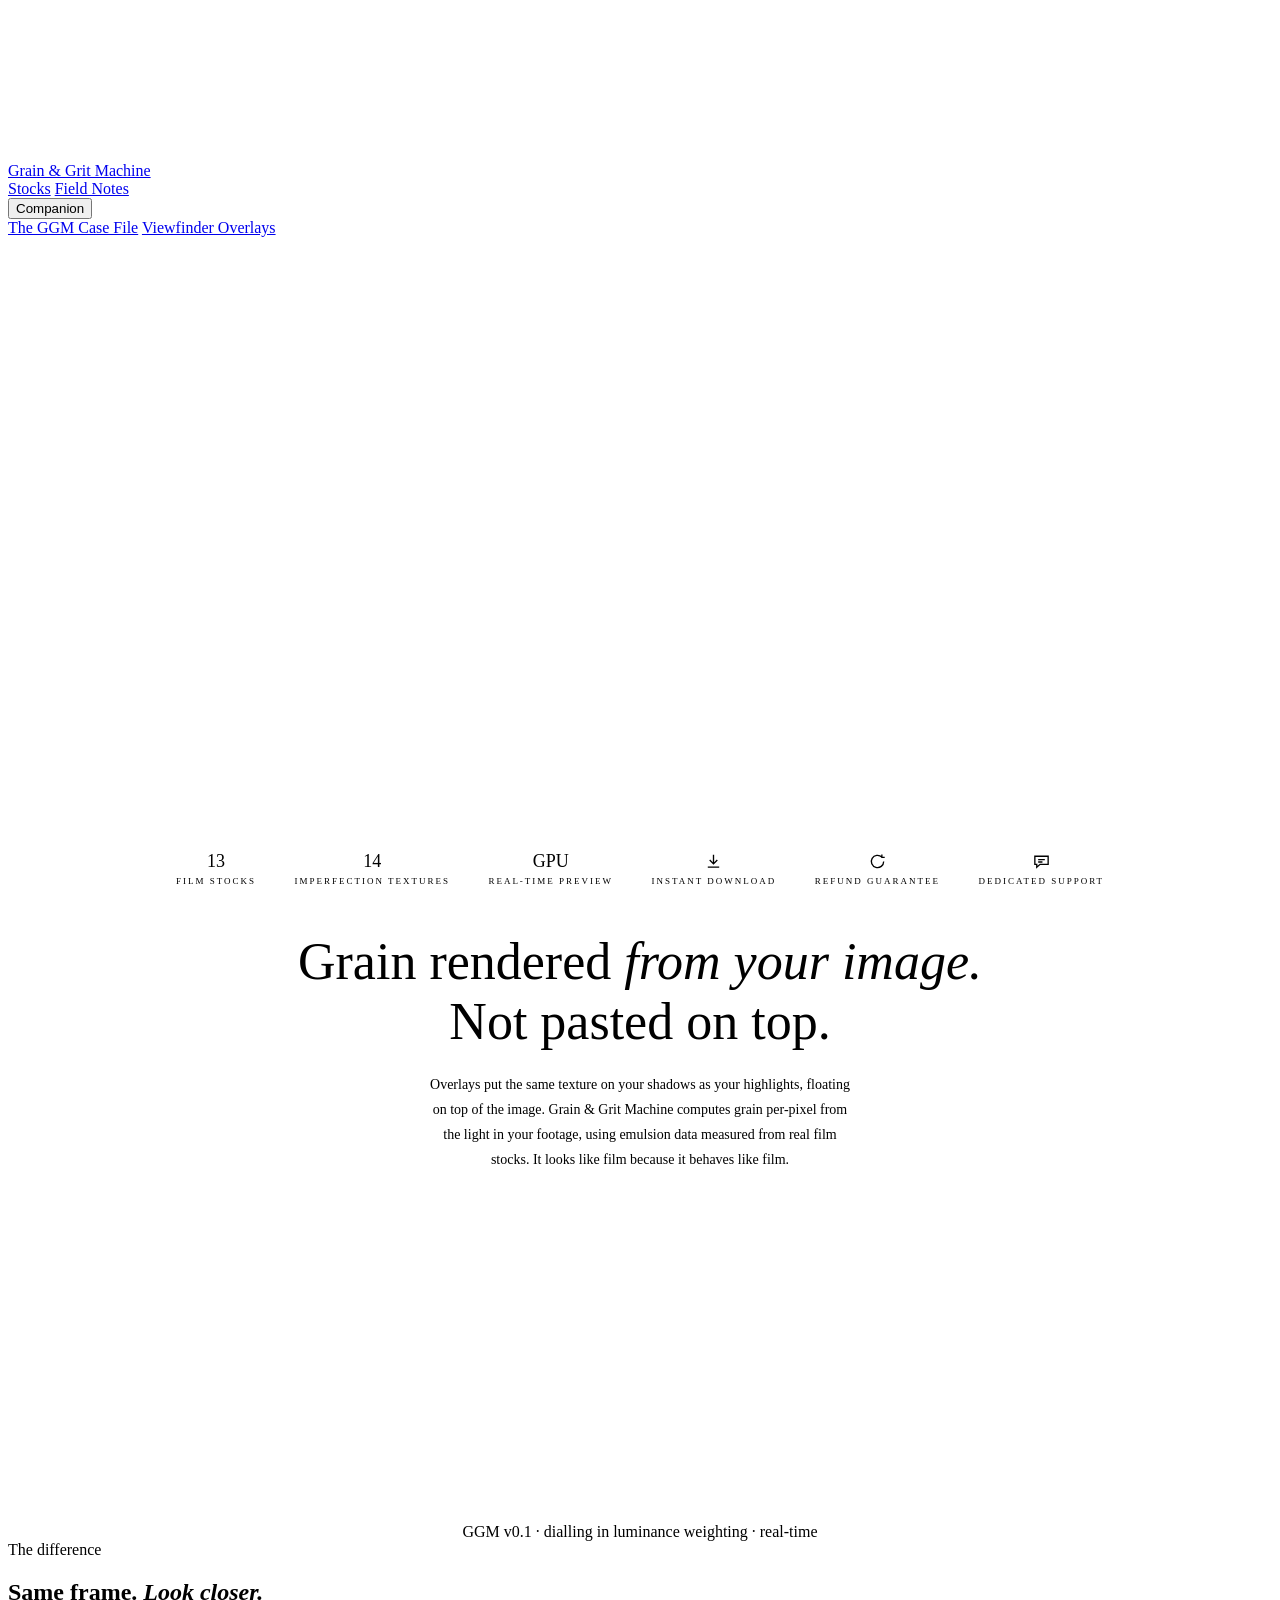
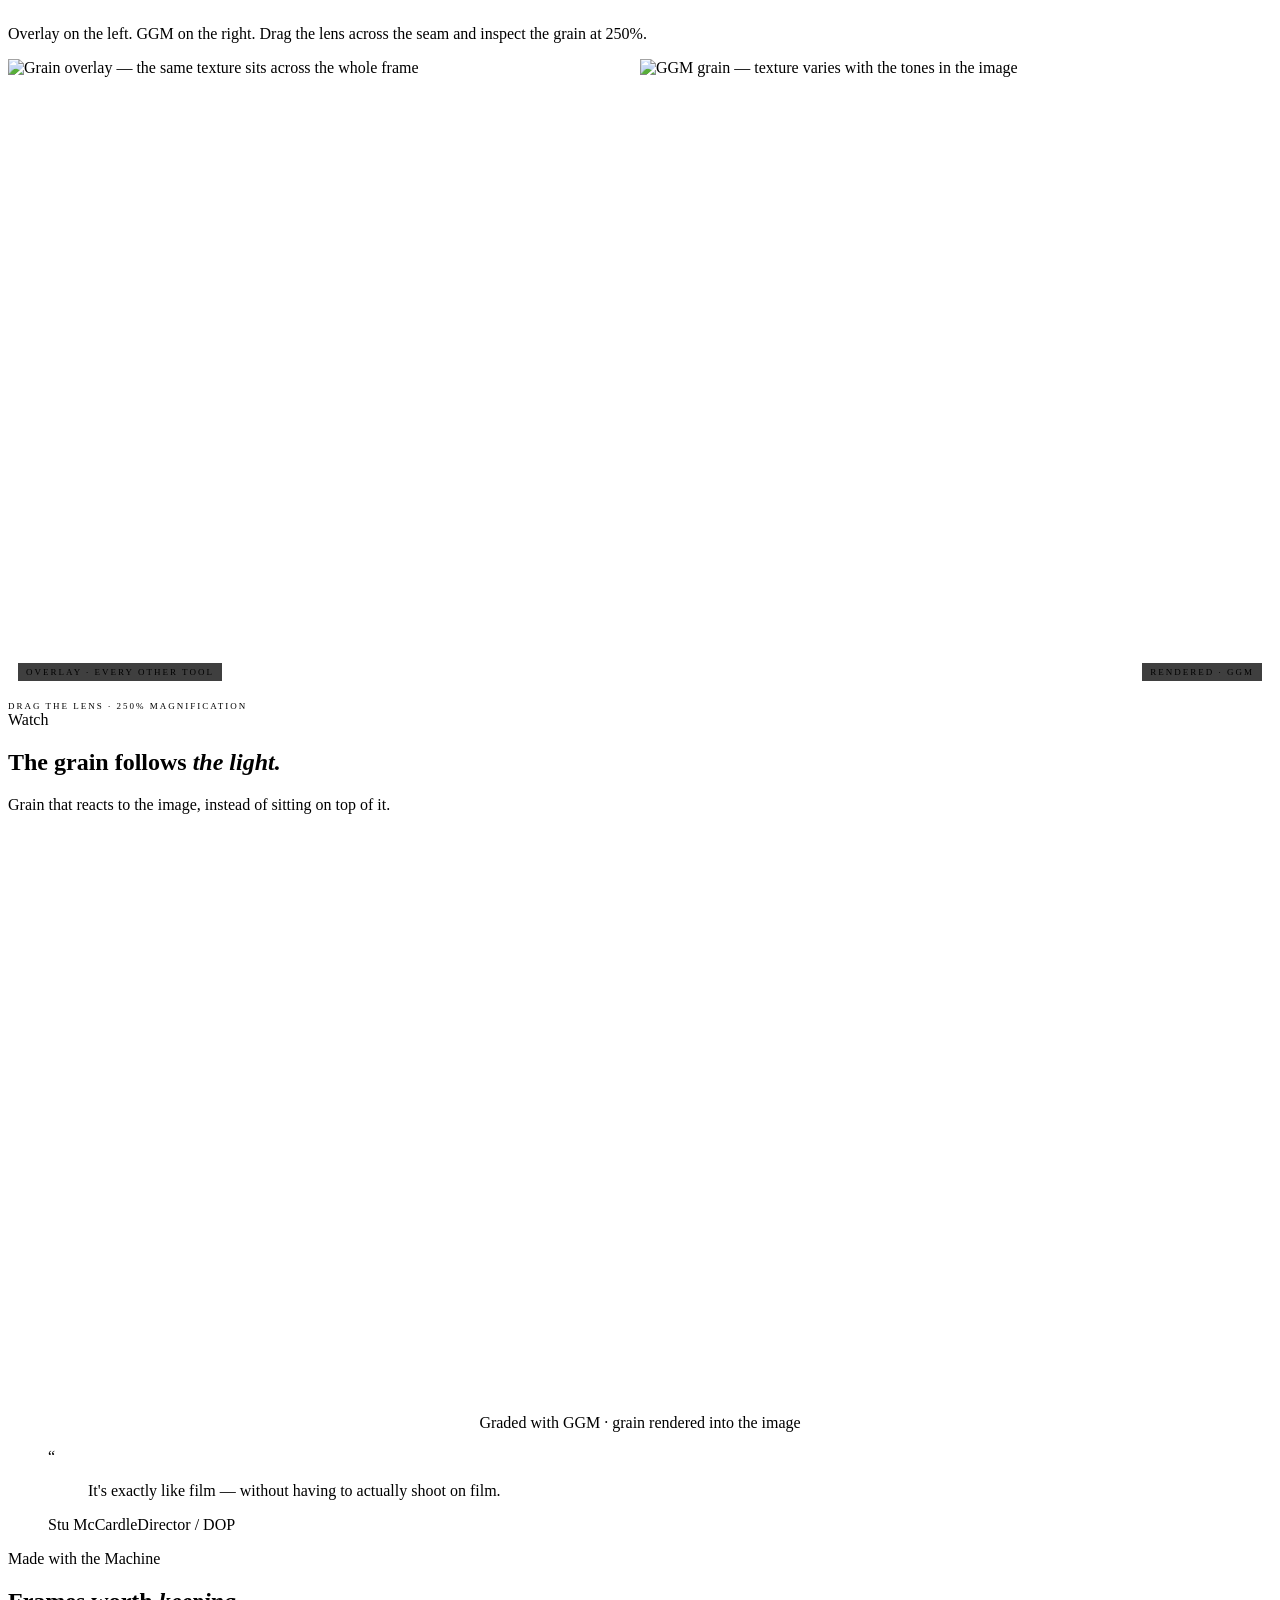
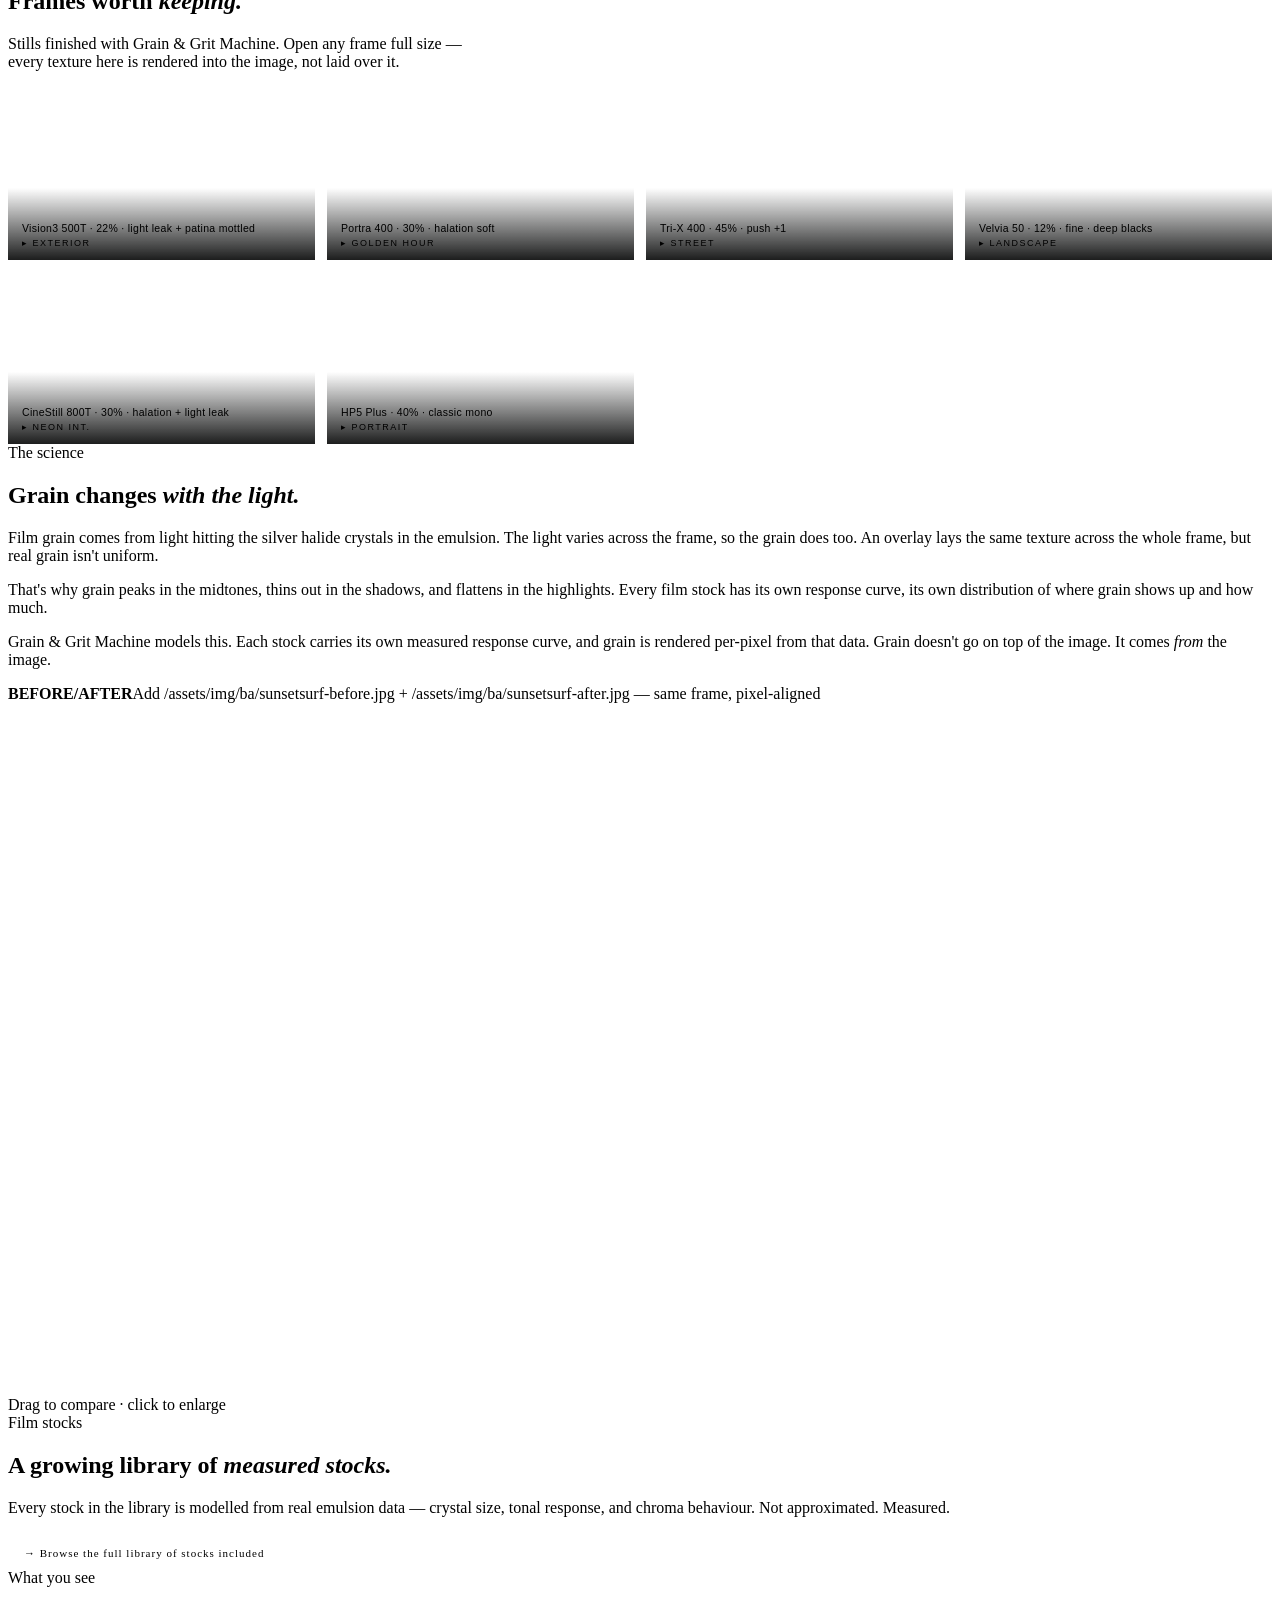
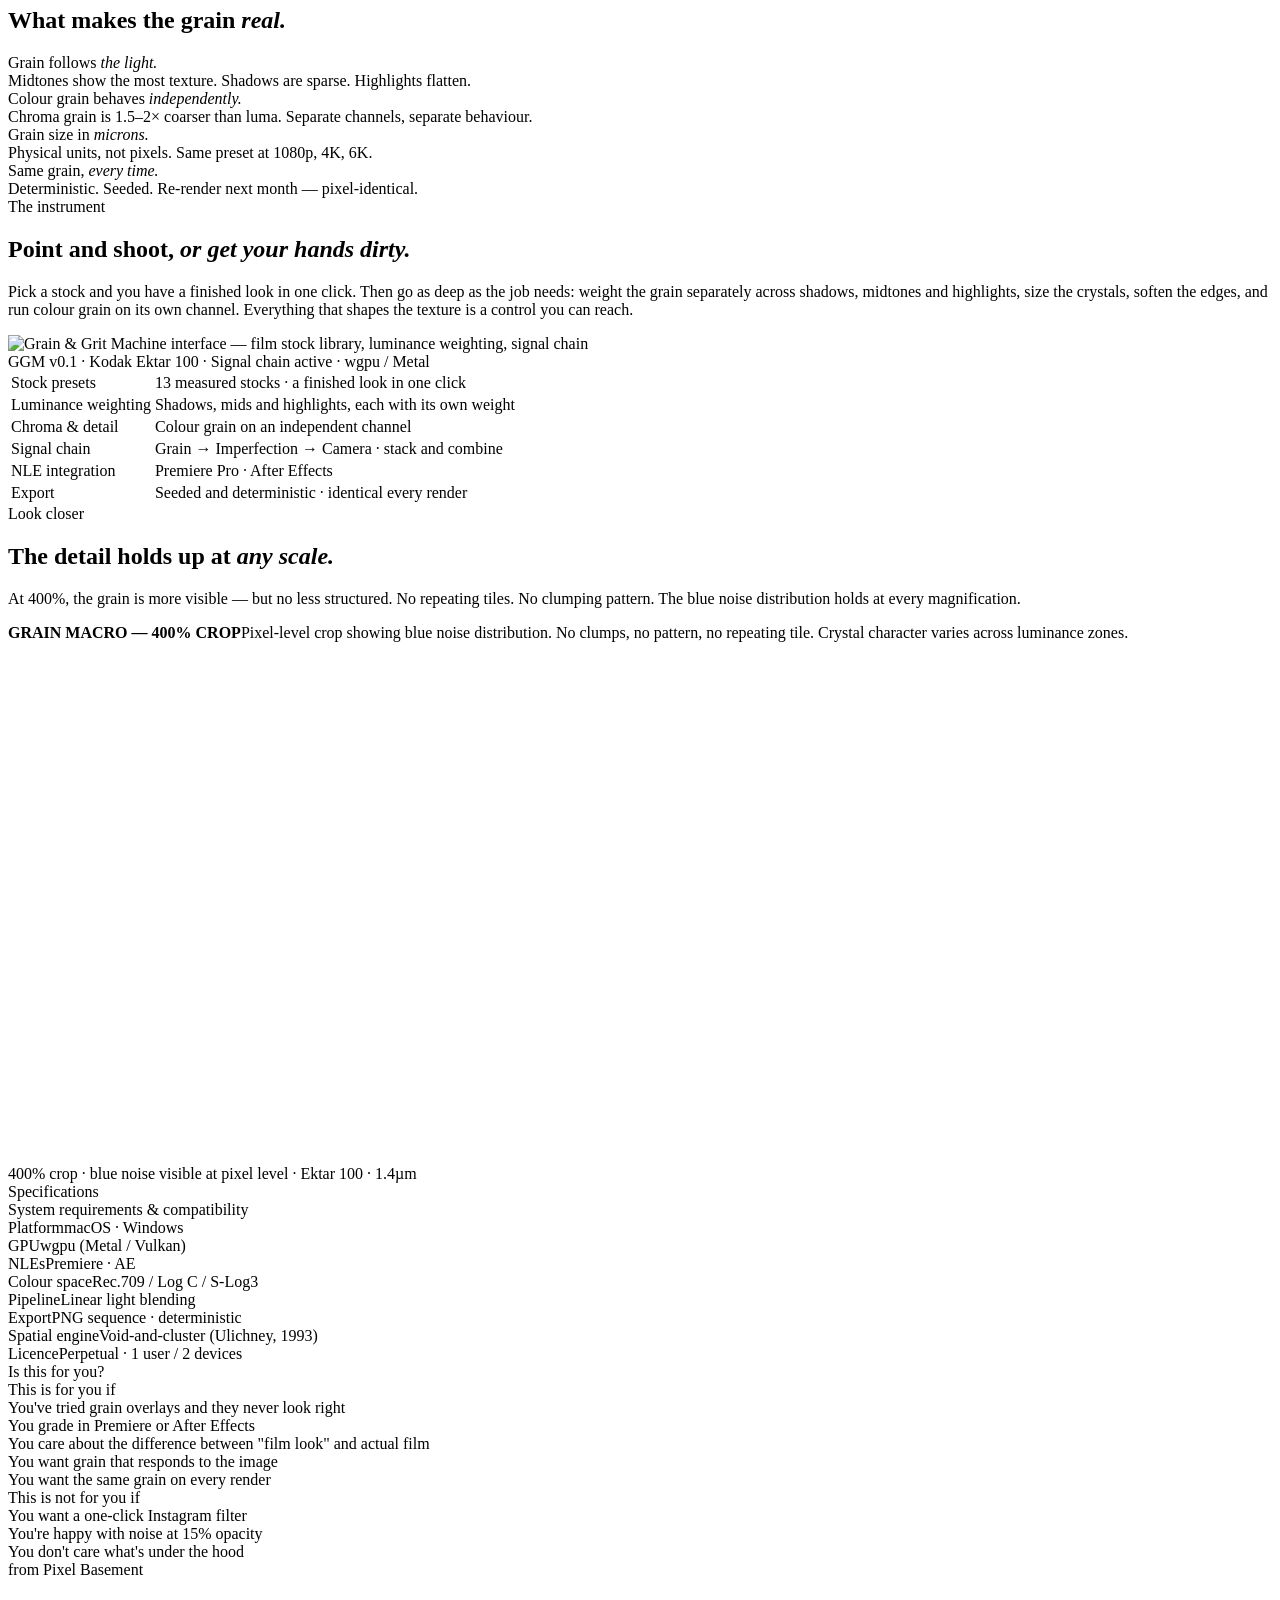
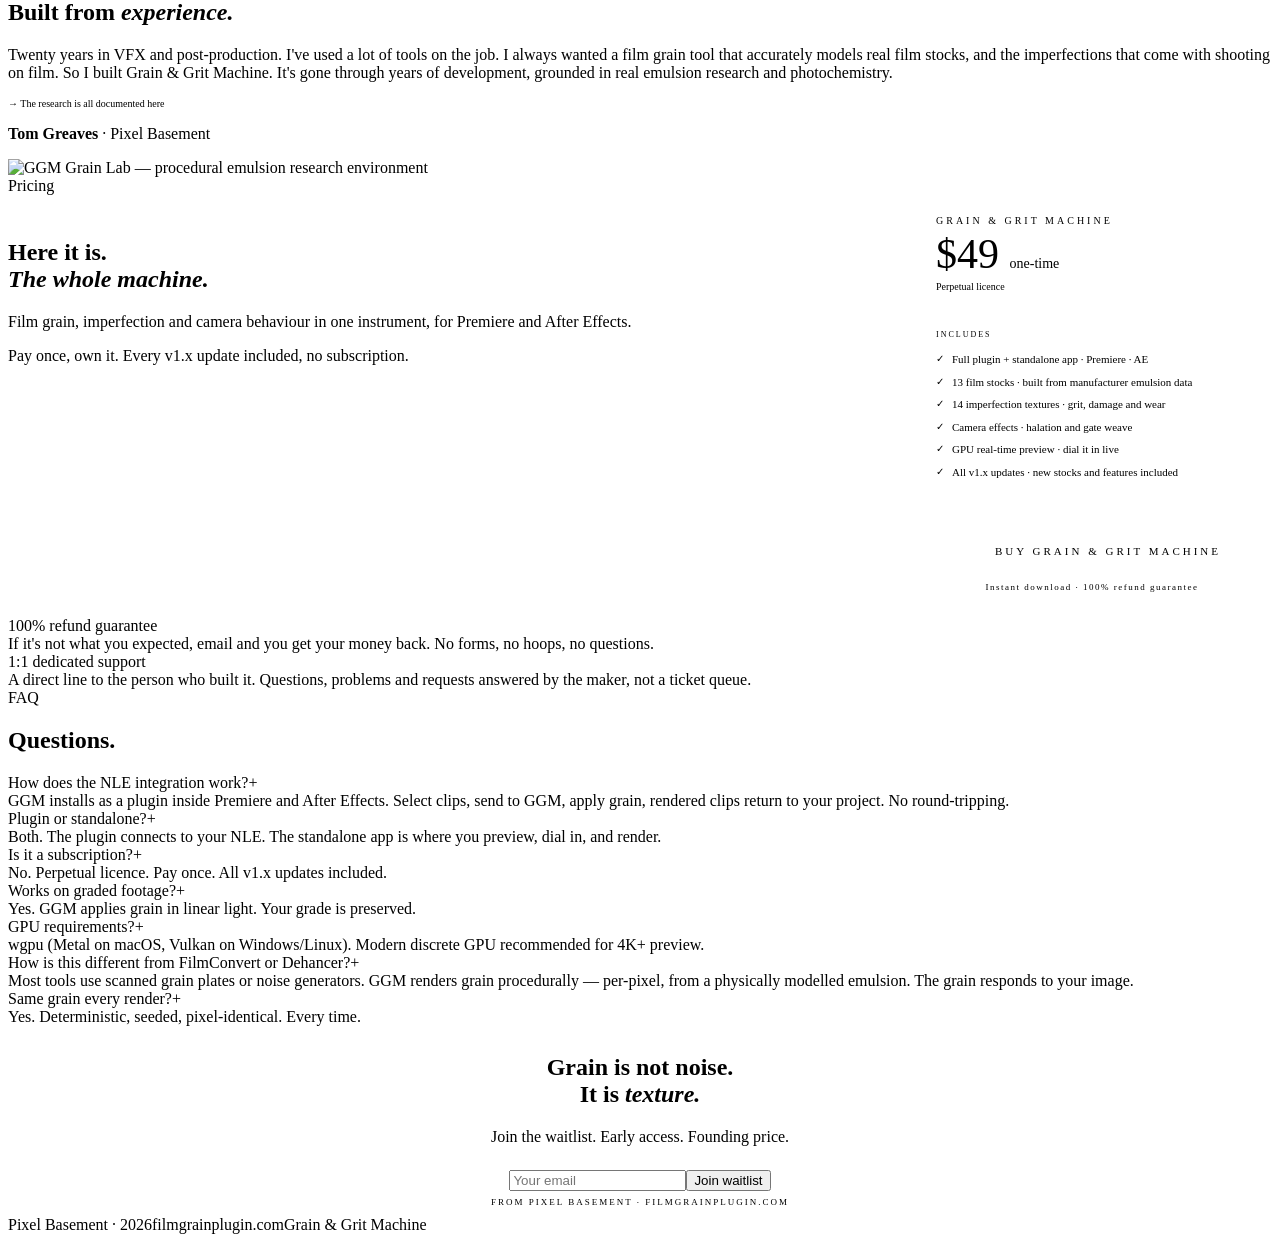
==== commit 7042f91d: "Deploy from ggm-site-v4 tomnipresent/ggm-site-v4@b07ae14bf8e5be6a8d5506d814eb3ce7e93b678f" ====
--- a/index.html
+++ b/index.html
@@ -313,7 +313,12 @@
 <div class="ba-embed" style="aspect-ratio:16/9">
 <div class="ba" role="slider" aria-label="Sunset surf — clean vs GGM grain — drag to compare" aria-valuemin="0" aria-valuemax="100" aria-valuenow="50">
 <img src="/assets/img/ba/sunsetsurf-after.jpg" alt="Sunset surf — clean vs GGM grain — after" onerror="this.closest('.ba-embed').querySelector('.ph').style.display='flex';this.closest('.ba').style.visibility='hidden'">
-<div class="ba-before-wrap"><img src="/assets/img/ba/sunsetsurf-before.jpg" alt="Sunset surf — clean vs GGM grain — before"></div>
+<div class="ba-loupe" data-x="0.22" data-y="0.28" data-z="3" data-label="Highlights"></div>
+<div class="ba-loupe" data-x="0.78" data-y="0.62" data-z="3" data-label="Shadows"></div>
+<div class="ba-before-wrap"><img src="/assets/img/ba/sunsetsurf-before.jpg" alt="Sunset surf — clean vs GGM grain — before">
+<div class="ba-loupe" data-x="0.22" data-y="0.28" data-z="3" data-label="Highlights"></div>
+<div class="ba-loupe" data-x="0.78" data-y="0.62" data-z="3" data-label="Shadows"></div>
+</div>
 <div class="ba-divider"><div class="ba-handle">&#9666; drag &#9656;</div></div>
 <span class="ba-tag ba-tag-l">Before</span>
 <span class="ba-tag ba-tag-r">GGM</span>
@@ -365,19 +370,18 @@
 <!-- ════════════ THE INSTRUMENT ════════════ -->
 <section class="mx-w rv">
 <div class="label">The instrument</div><div class="rule"></div>
-<h2 class="h2">Every slider maps to a real <em>photochemical property.</em></h2>
-<p class="bt" style="margin-bottom:16px">Designed for usability first. GGM has been shaped by using it on the job, on real commercial work with real deadlines. Every control is quick to find, quick to dial in, and does what it says.</p>
+<h2 class="h2">Point and shoot, <em>or get your hands dirty.</em></h2>
+<p class="bt" style="margin-bottom:16px">Pick a stock and you have a finished look in one click. Then go as deep as the job needs: weight the grain separately across shadows, midtones and highlights, size the crystals, soften the edges, and run colour grain on its own channel. Everything that shapes the texture is a control you can reach.</p>
 <div class="product-frame"><img src="/assets/img/ui-screenshot.jpg" alt="Grain &amp; Grit Machine interface — film stock library, luminance weighting, signal chain" loading="lazy"></div>
 <div class="cap">GGM v0.1 · Kodak Ektar 100 · Signal chain active · wgpu / Metal</div>
 <div class="sp-sm"></div>
 <table class="feat-table">
-<tr><td>Film stock library</td><td>12 physically modelled stocks — each a measured grain recipe</td></tr>
-<tr><td>Luminance weighting</td><td>Shadow, Mid, Highlight — peaking where real emulsion works hardest</td></tr>
-<tr><td>Chroma &amp; detail</td><td>Independent colour grain — modelled separately</td></tr>
-<tr><td>Provenance</td><td>Processing notes, emulsion type, grain character per stock</td></tr>
-<tr><td>Signal chain</td><td>Grain → Imperfection → Camera — composable pipeline</td></tr>
+<tr><td>Stock presets</td><td>13 measured stocks · a finished look in one click</td></tr>
+<tr><td>Luminance weighting</td><td>Shadows, mids and highlights, each with its own weight</td></tr>
+<tr><td>Chroma &amp; detail</td><td>Colour grain on an independent channel</td></tr>
+<tr><td>Signal chain</td><td>Grain → Imperfection → Camera · stack and combine</td></tr>
 <tr><td>NLE integration</td><td>Premiere Pro · After Effects</td></tr>
-<tr><td>Export</td><td>Deterministic PNG sequence — seeded, pixel-identical</td></tr>
+<tr><td>Export</td><td>Seeded and deterministic · identical every render</td></tr>
 </table>
 </section>
 
@@ -523,6 +527,7 @@
 <script src="/assets/js/scroll-drag.js"></script>
 <script src="/assets/js/compare-lightbox.js"></script>
 <script src="/assets/js/ba-slider.js"></script>
+<script src="/assets/js/ba-loupes.js"></script>
 <script src="/assets/js/magnifier.js"></script>
 <script src="/assets/js/waitlist.js"></script>
 <script src="/assets/js/buybox.js"></script>
--- a/assets/css/product-page.css
+++ b/assets/css/product-page.css
@@ -1163,3 +1163,34 @@
 @media (max-width: 900px) {
   .buybox { display: none; } /* mobile treatment comes with the mobile pass */
 }
+
+/* ── Fixed loupes over the after image in BA sliders ── */
+.ba-loupe {
+  position: absolute;
+  width: clamp(110px, 22%, 260px);
+  aspect-ratio: 1;
+  border-radius: 50%;
+  border: 1px solid var(--amb);
+  background-repeat: no-repeat;
+  background-color: var(--dk);
+  pointer-events: none;
+  z-index: 1; /* above the after img */
+}
+/* The before layer (and divider/tags) must cover the loupes so the
+   divider wipes them in and out */
+.ba-before-wrap { z-index: 2; }
+.ba-loupe[data-label]::after {
+  content: attr(data-label);
+  position: absolute;
+  left: 50%;
+  bottom: -30px;
+  transform: translateX(-50%);
+  white-space: nowrap;
+  font-family: var(--font-body);
+  font-size: 10px;
+  letter-spacing: 2px;
+  text-transform: uppercase;
+  color: var(--amb);
+  background: rgba(9, 10, 10, .8);
+  padding: 3px 8px;
+}
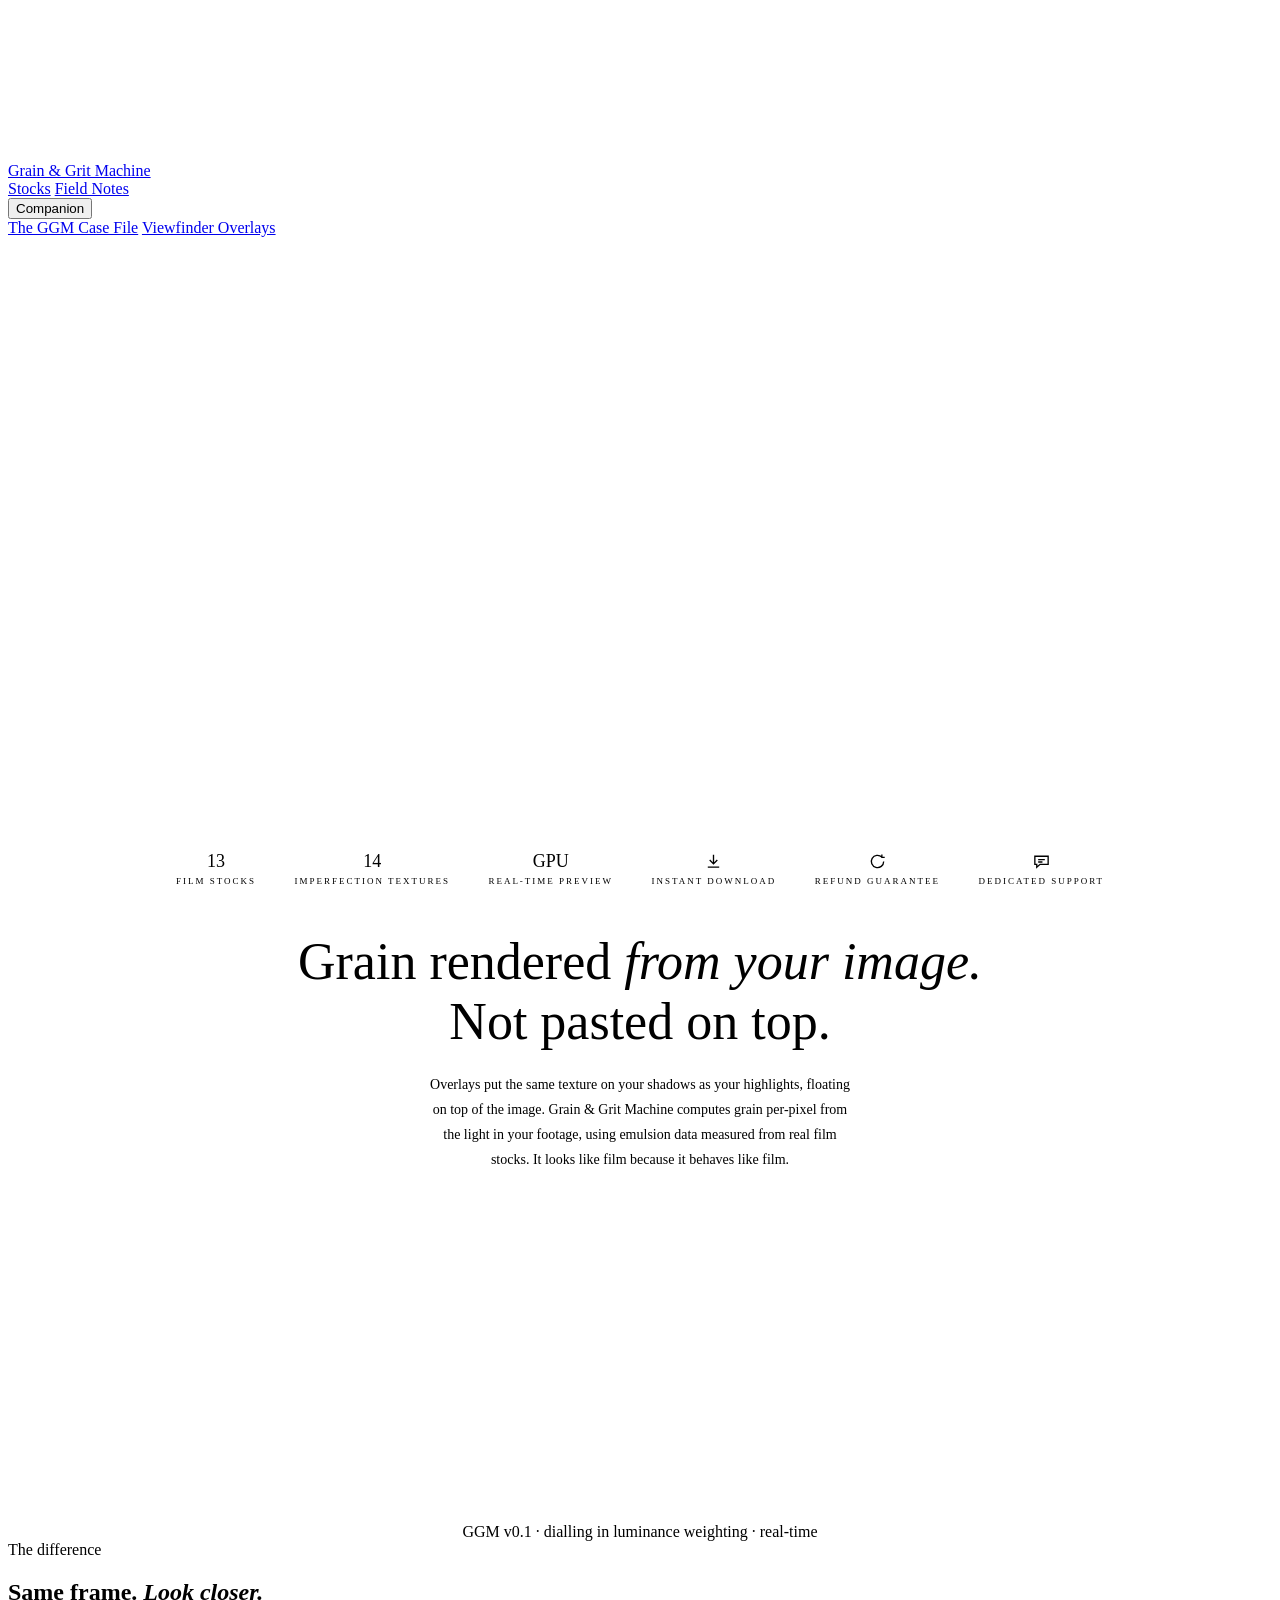
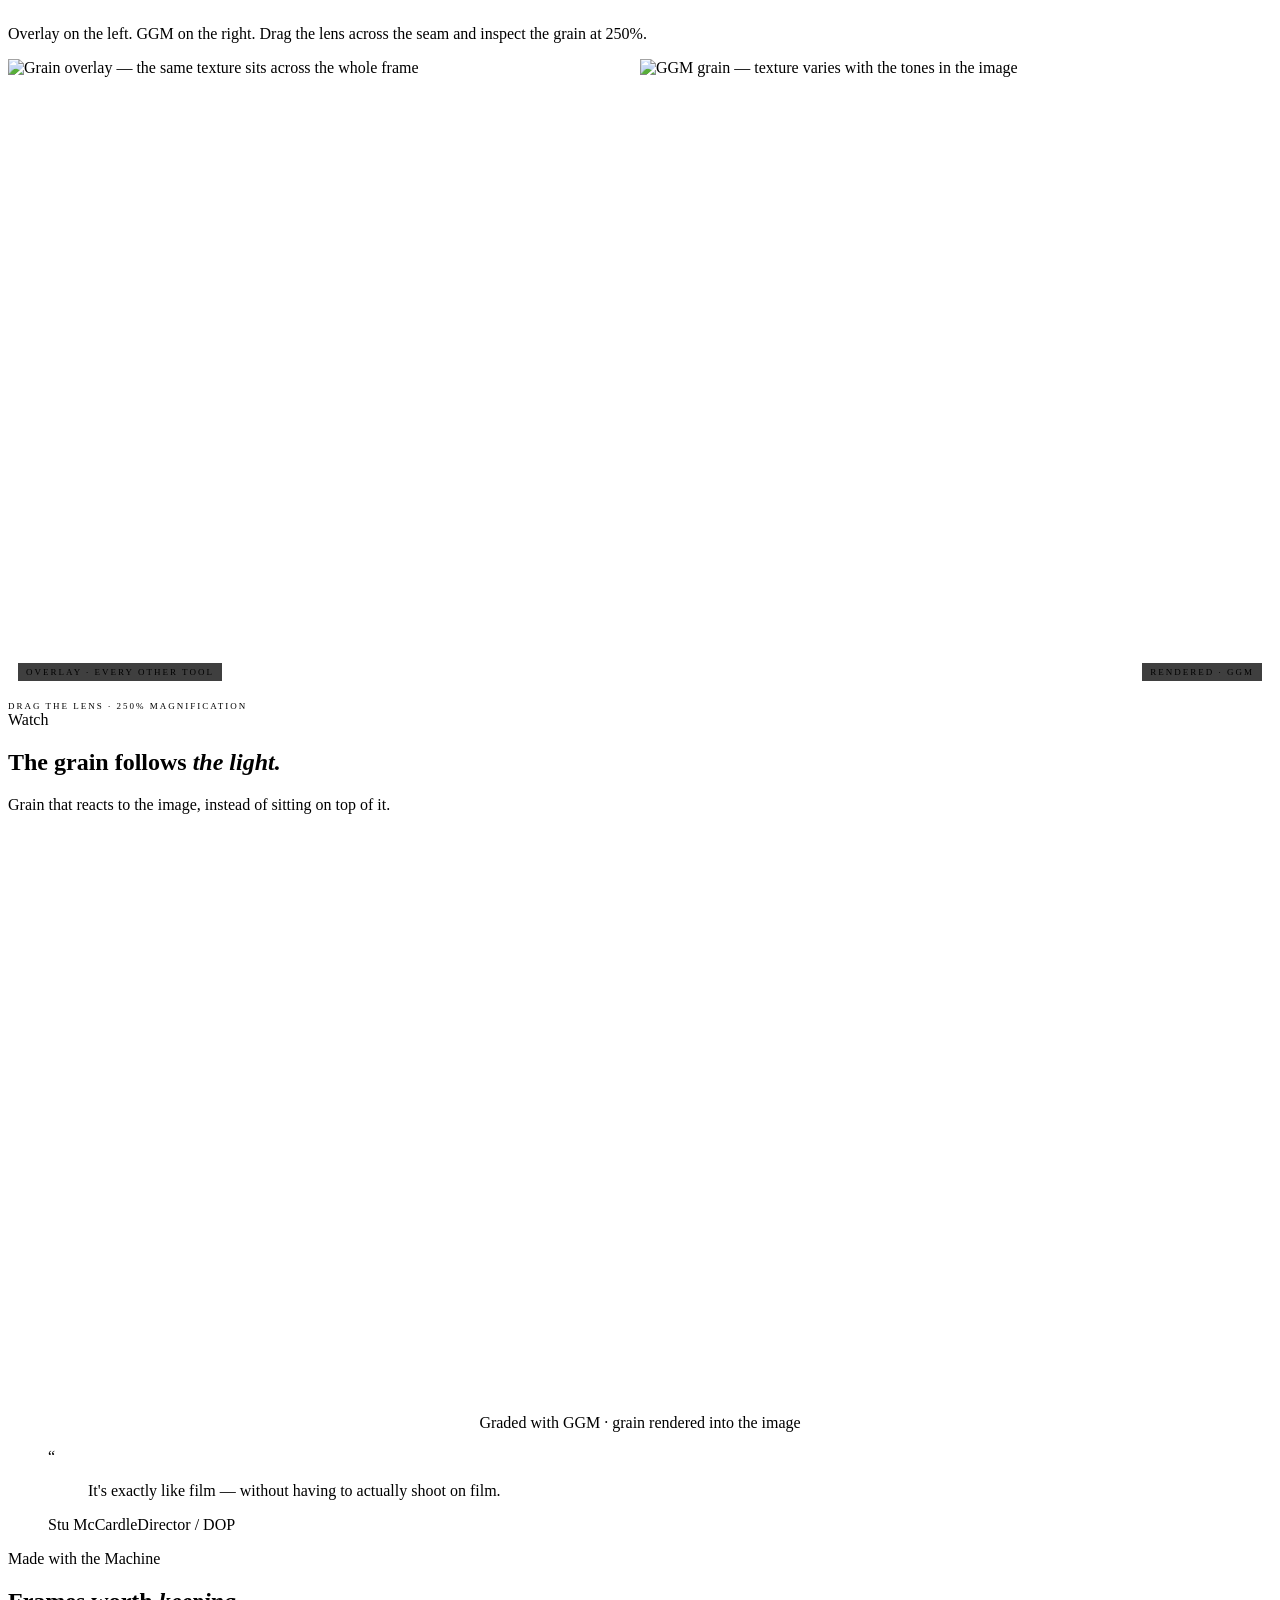
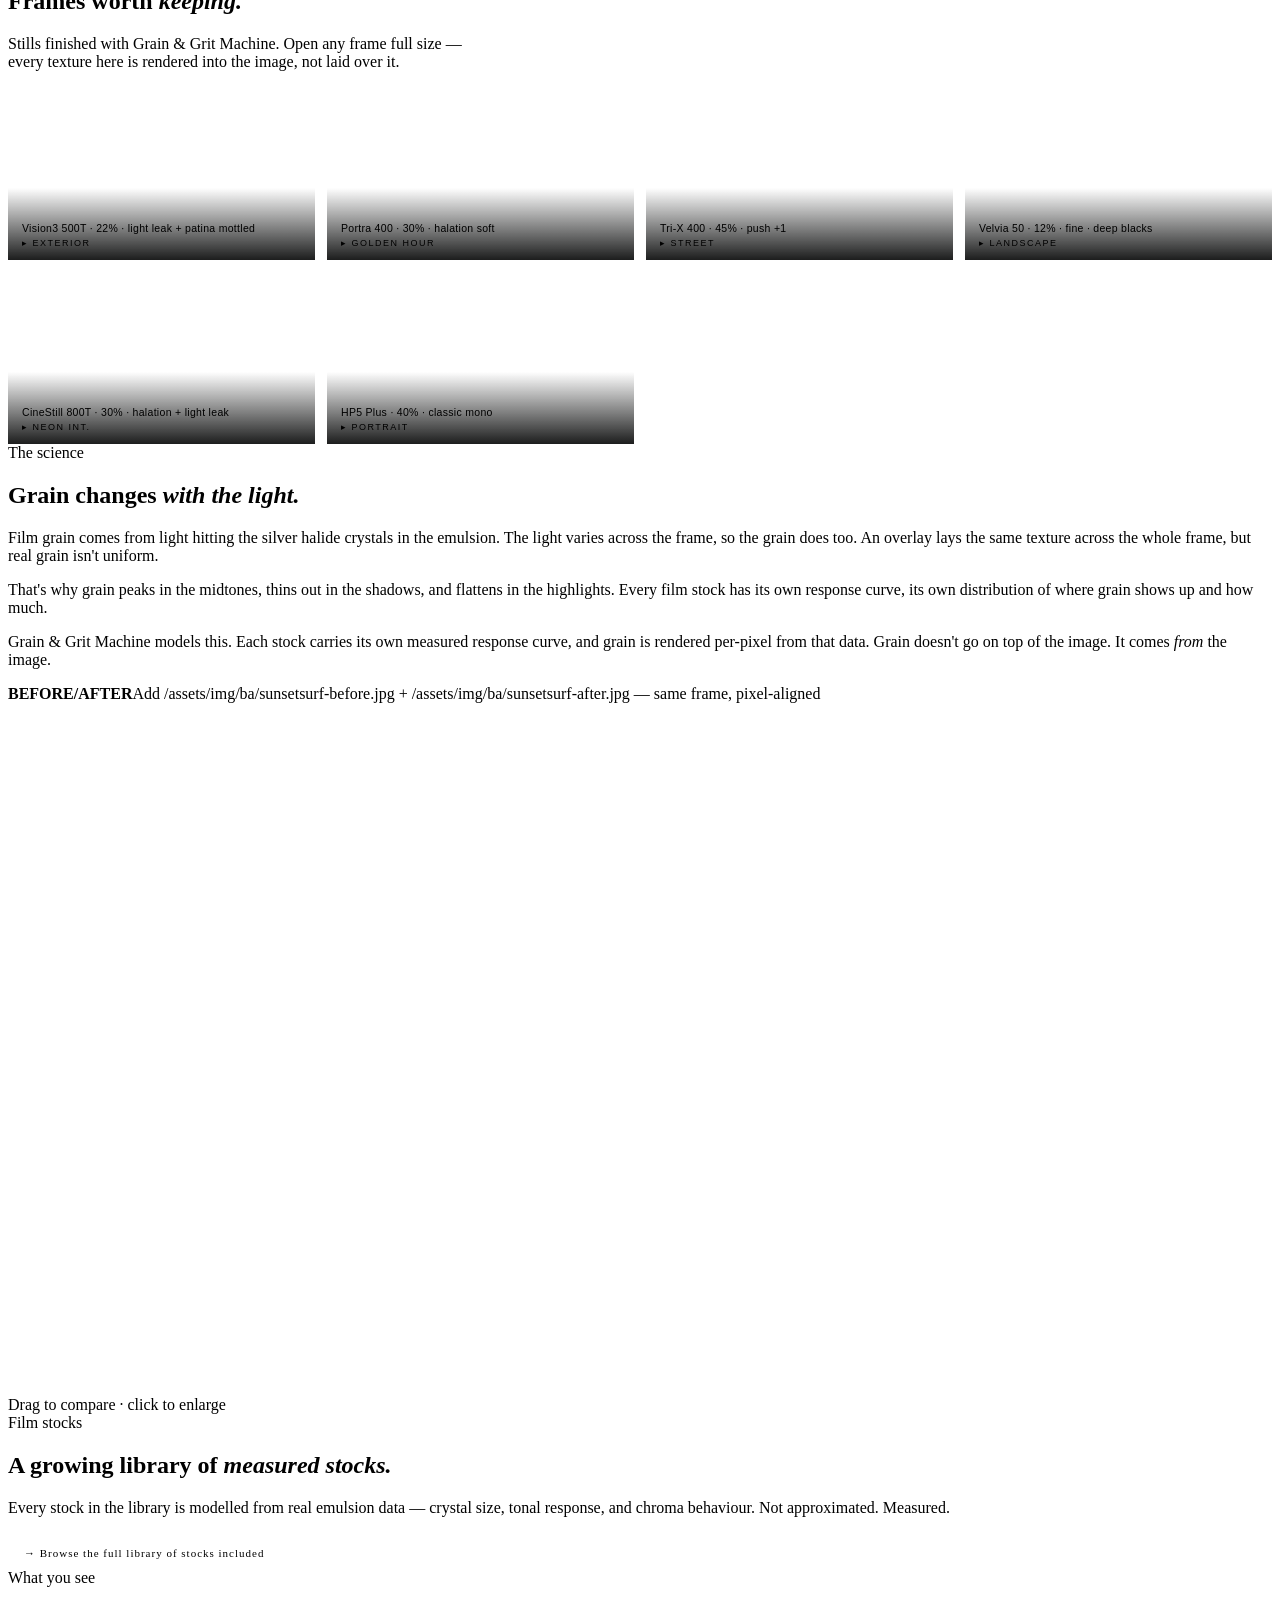
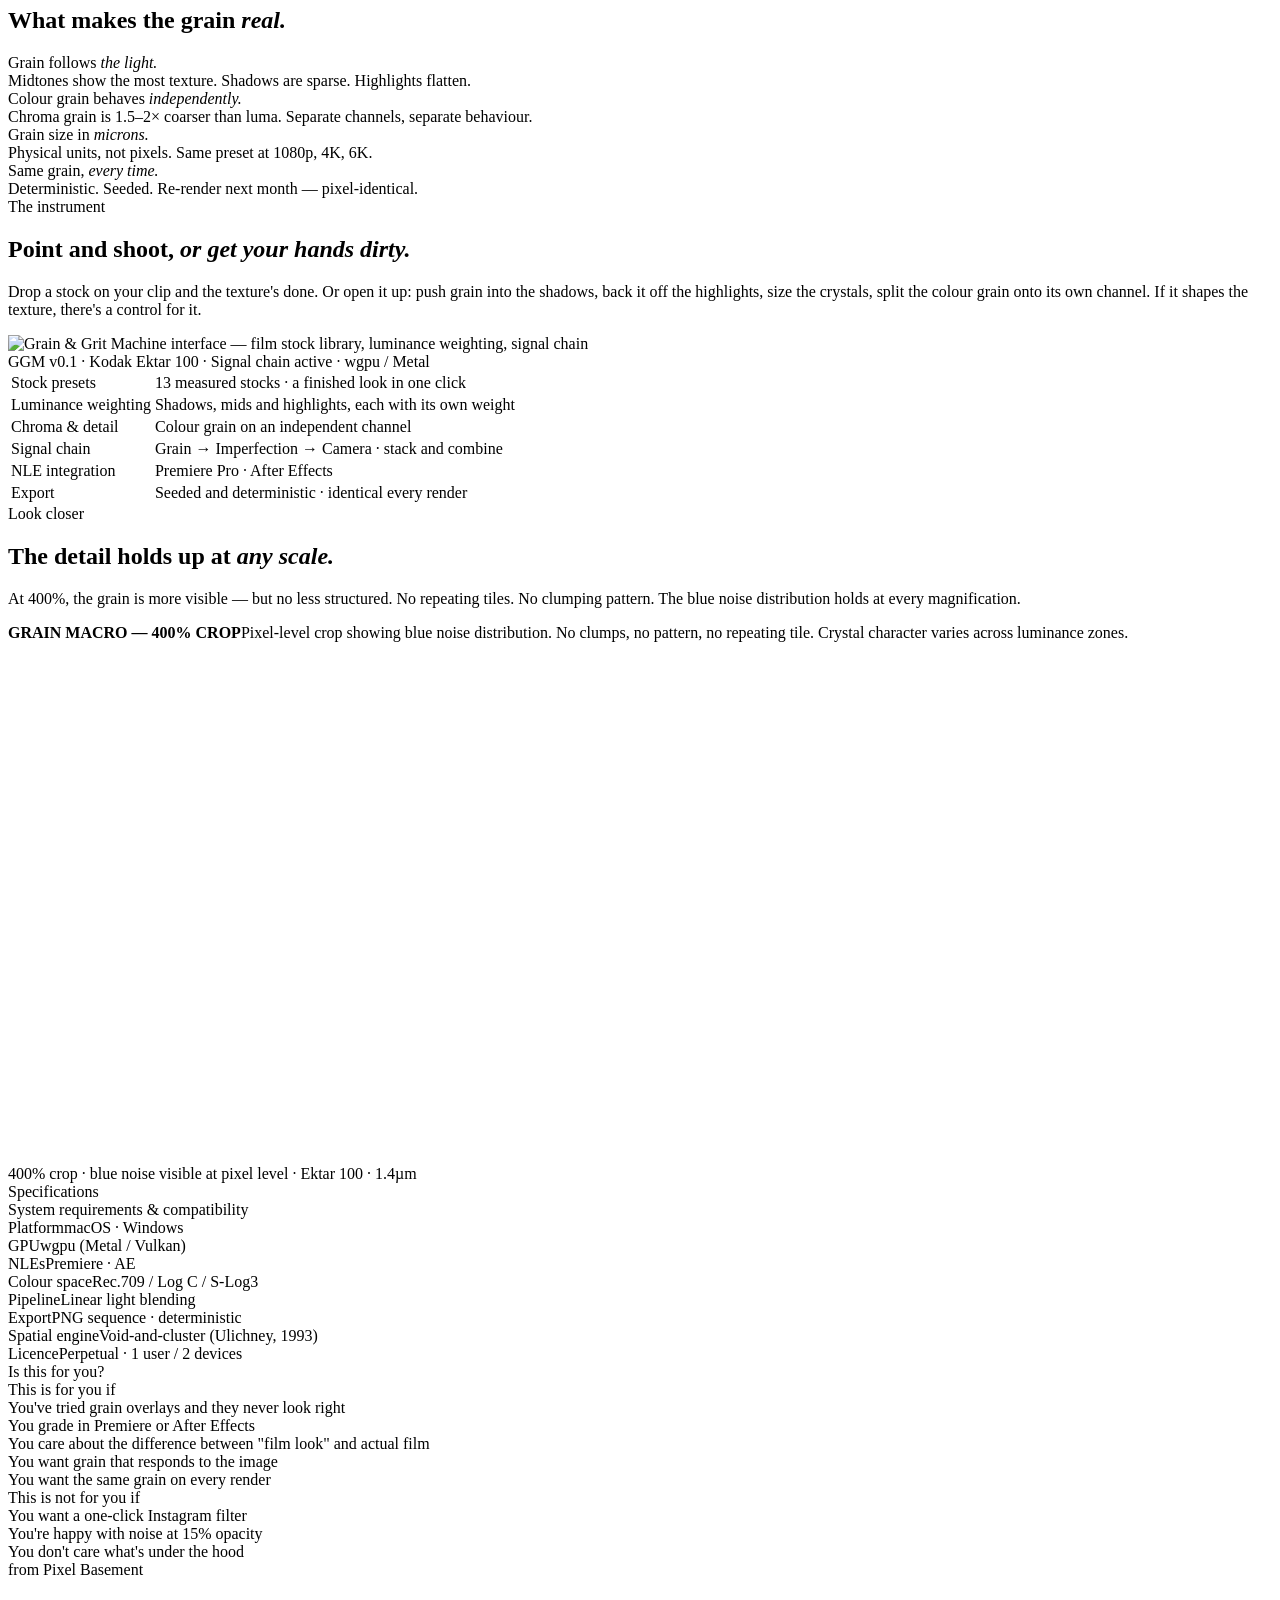
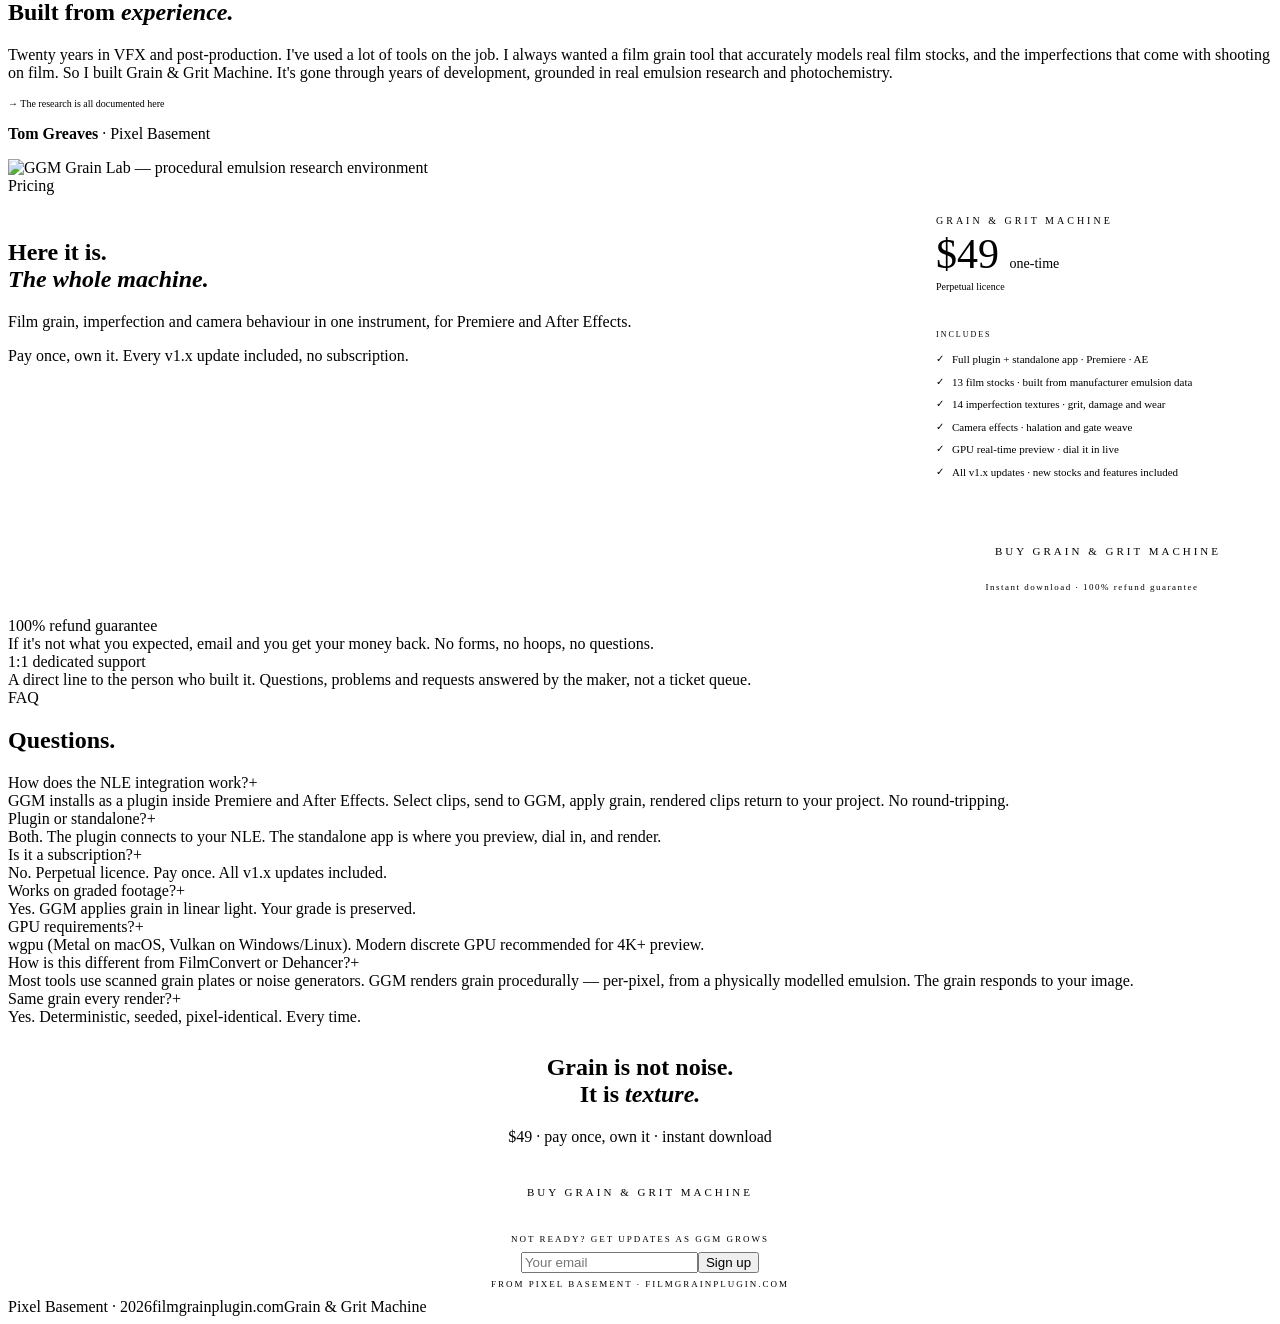
==== commit 6f80b9b7: "Deploy from ggm-site-v4 tomnipresent/ggm-site-v4@9741a97ff68531e0b524bc9bf7f2c6bc603c6d9b" ====
--- a/index.html
+++ b/index.html
@@ -371,7 +371,7 @@
 <section class="mx-w rv">
 <div class="label">The instrument</div><div class="rule"></div>
 <h2 class="h2">Point and shoot, <em>or get your hands dirty.</em></h2>
-<p class="bt" style="margin-bottom:16px">Pick a stock and you have a finished look in one click. Then go as deep as the job needs: weight the grain separately across shadows, midtones and highlights, size the crystals, soften the edges, and run colour grain on its own channel. Everything that shapes the texture is a control you can reach.</p>
+<p class="bt" style="margin-bottom:16px">Drop a stock on your clip and the texture's done. Or open it up: push grain into the shadows, back it off the highlights, size the crystals, split the colour grain onto its own channel. If it shapes the texture, there's a control for it.</p>
 <div class="product-frame"><img src="/assets/img/ui-screenshot.jpg" alt="Grain &amp; Grit Machine interface — film stock library, luminance weighting, signal chain" loading="lazy"></div>
 <div class="cap">GGM v0.1 · Kodak Ektar 100 · Signal chain active · wgpu / Metal</div>
 <div class="sp-sm"></div>
@@ -508,8 +508,10 @@
 <section class="final rv">
 <div class="rule" style="margin:0 auto 28px"></div>
 <h2 class="h2">Grain is not noise.<br>It is <em>texture.</em></h2>
-<p class="bt">Join the waitlist. Early access. Founding price.</p>
-<form class="form-row waitlist-form" style="justify-content:center" action="https://app.kit.com/forms/9342087/subscriptions" method="post"><input type="email" name="email_address" placeholder="Your email" required style="max-width:300px"><button type="submit">Join waitlist</button></form>
+<p class="bt">$49 · pay once, own it · instant download</p>
+<p style="text-align:center;margin-bottom:8px"><a href="https://pixelbasement.lemonsqueezy.com/checkout/buy/0a48fcc9-ee83-4ce2-936d-01352f2ac85f" class="hero-btn" style="display:inline-block;width:auto;padding:16px 48px;margin-bottom:0">Buy Grain &amp; Grit Machine</a></p>
+<p style="font-size:9px;letter-spacing:2px;text-transform:uppercase;color:var(--tm);text-align:center;margin:20px 0 8px">Not ready? Get updates as GGM grows</p>
+<form class="form-row waitlist-form" style="justify-content:center" action="https://app.kit.com/forms/9342087/subscriptions" method="post"><input type="email" name="email_address" placeholder="Your email" required style="max-width:300px"><button type="submit">Sign up</button></form>
 <p style="font-size:9px;letter-spacing:2px;text-transform:uppercase;color:var(--tm);text-align:center;margin-top:6px">from Pixel Basement · filmgrainplugin.com</p>
 </section>
 
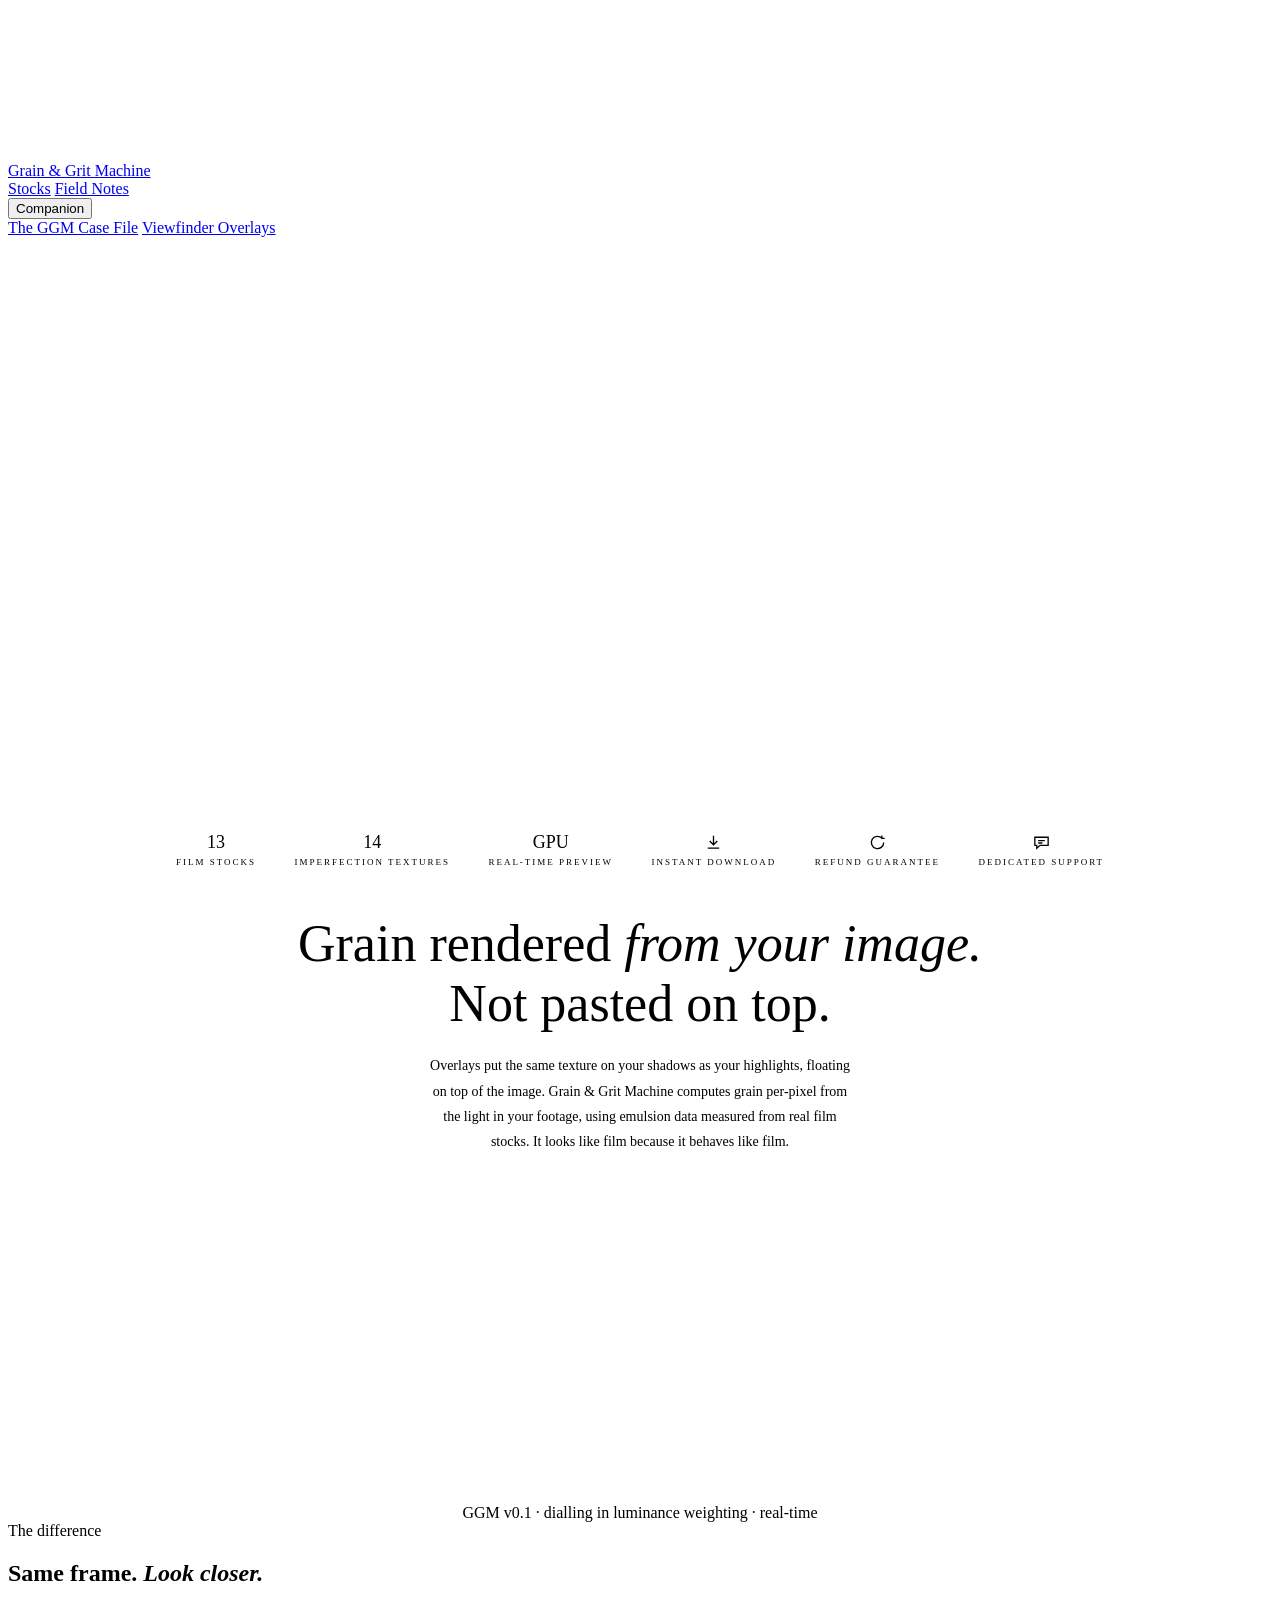
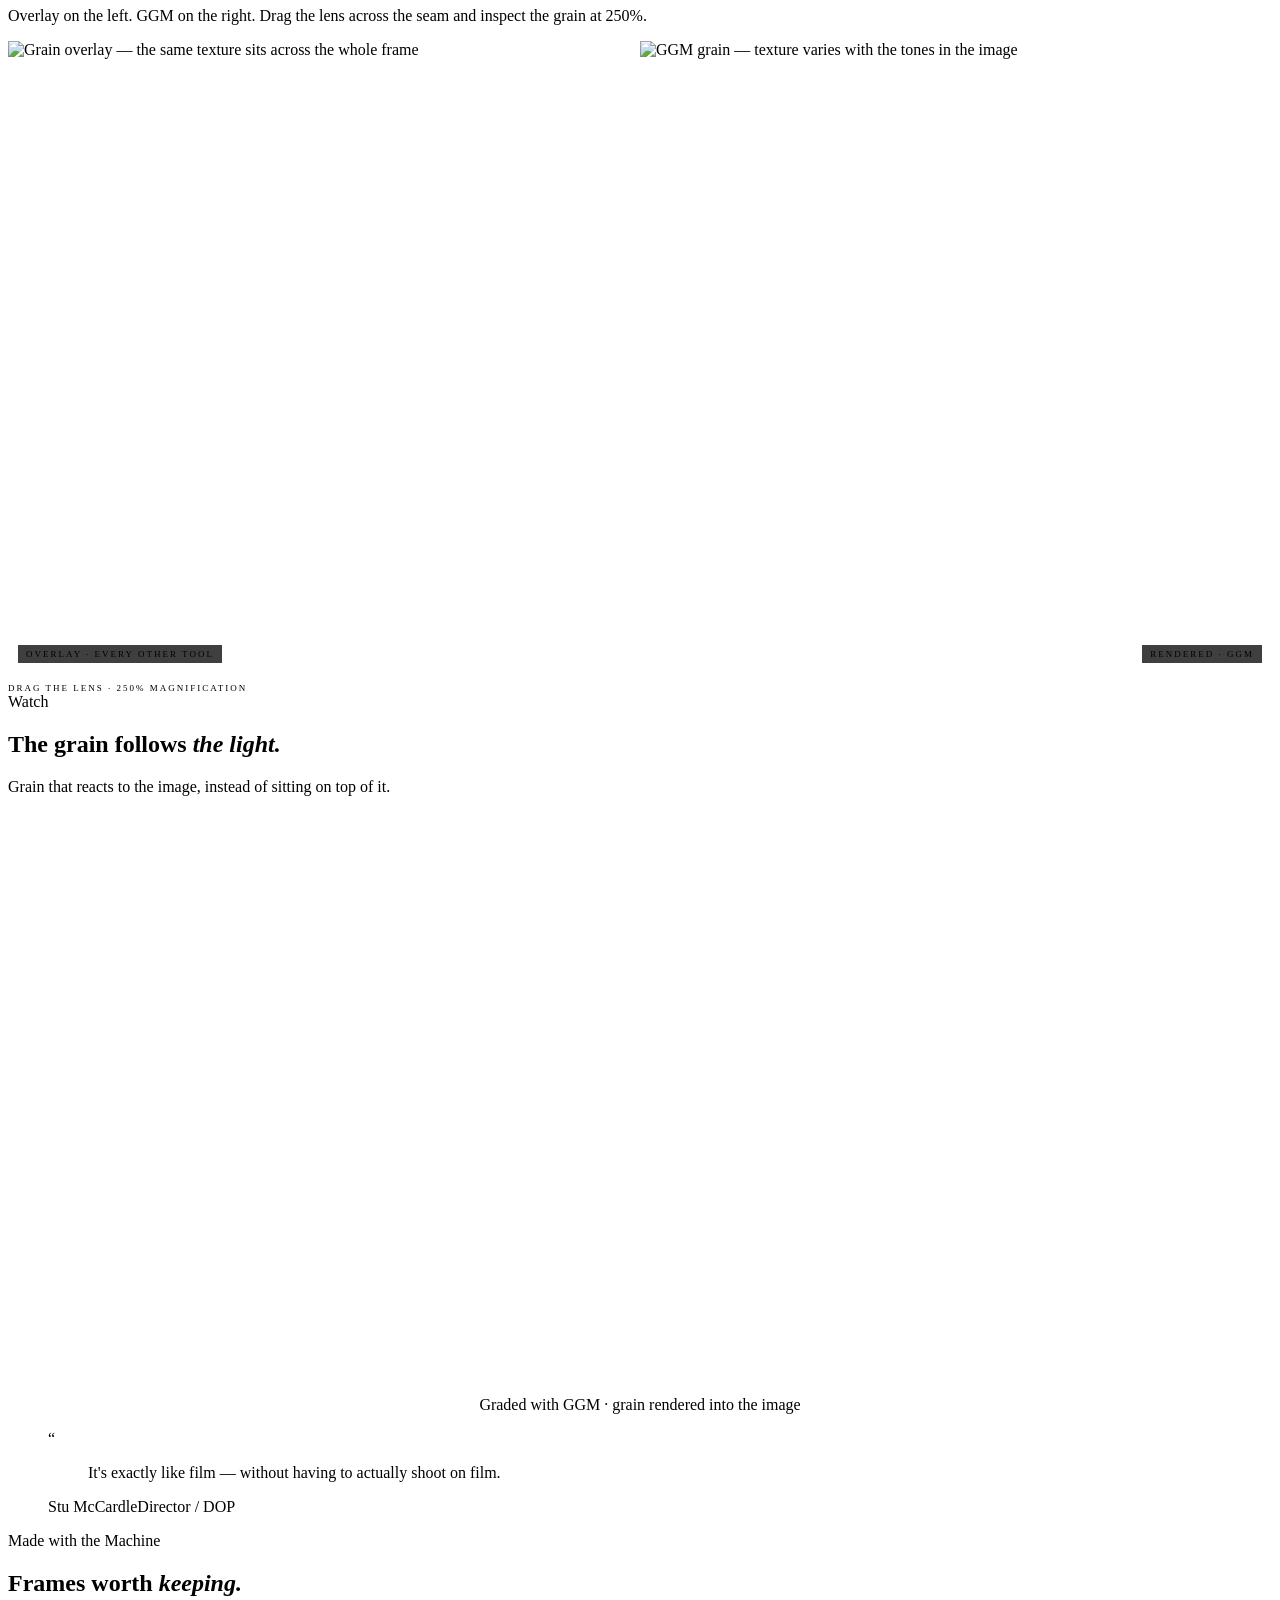
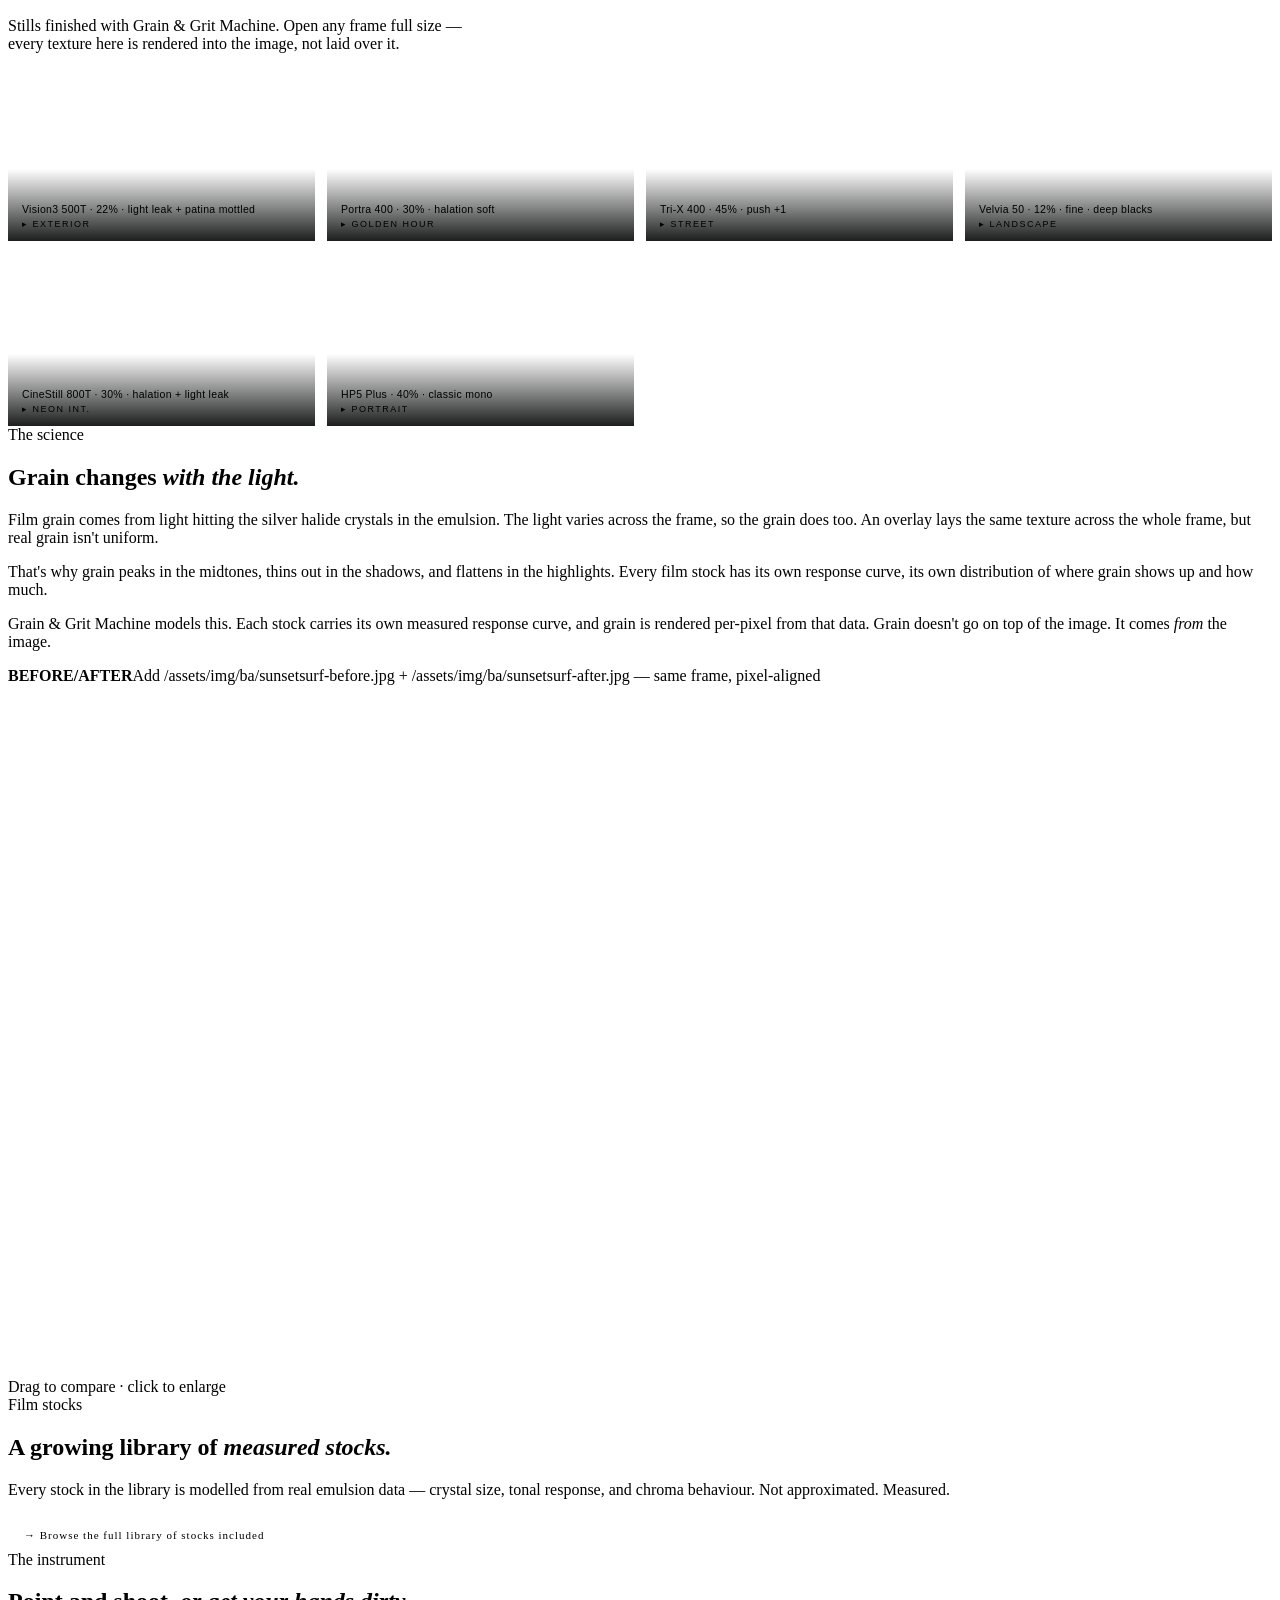
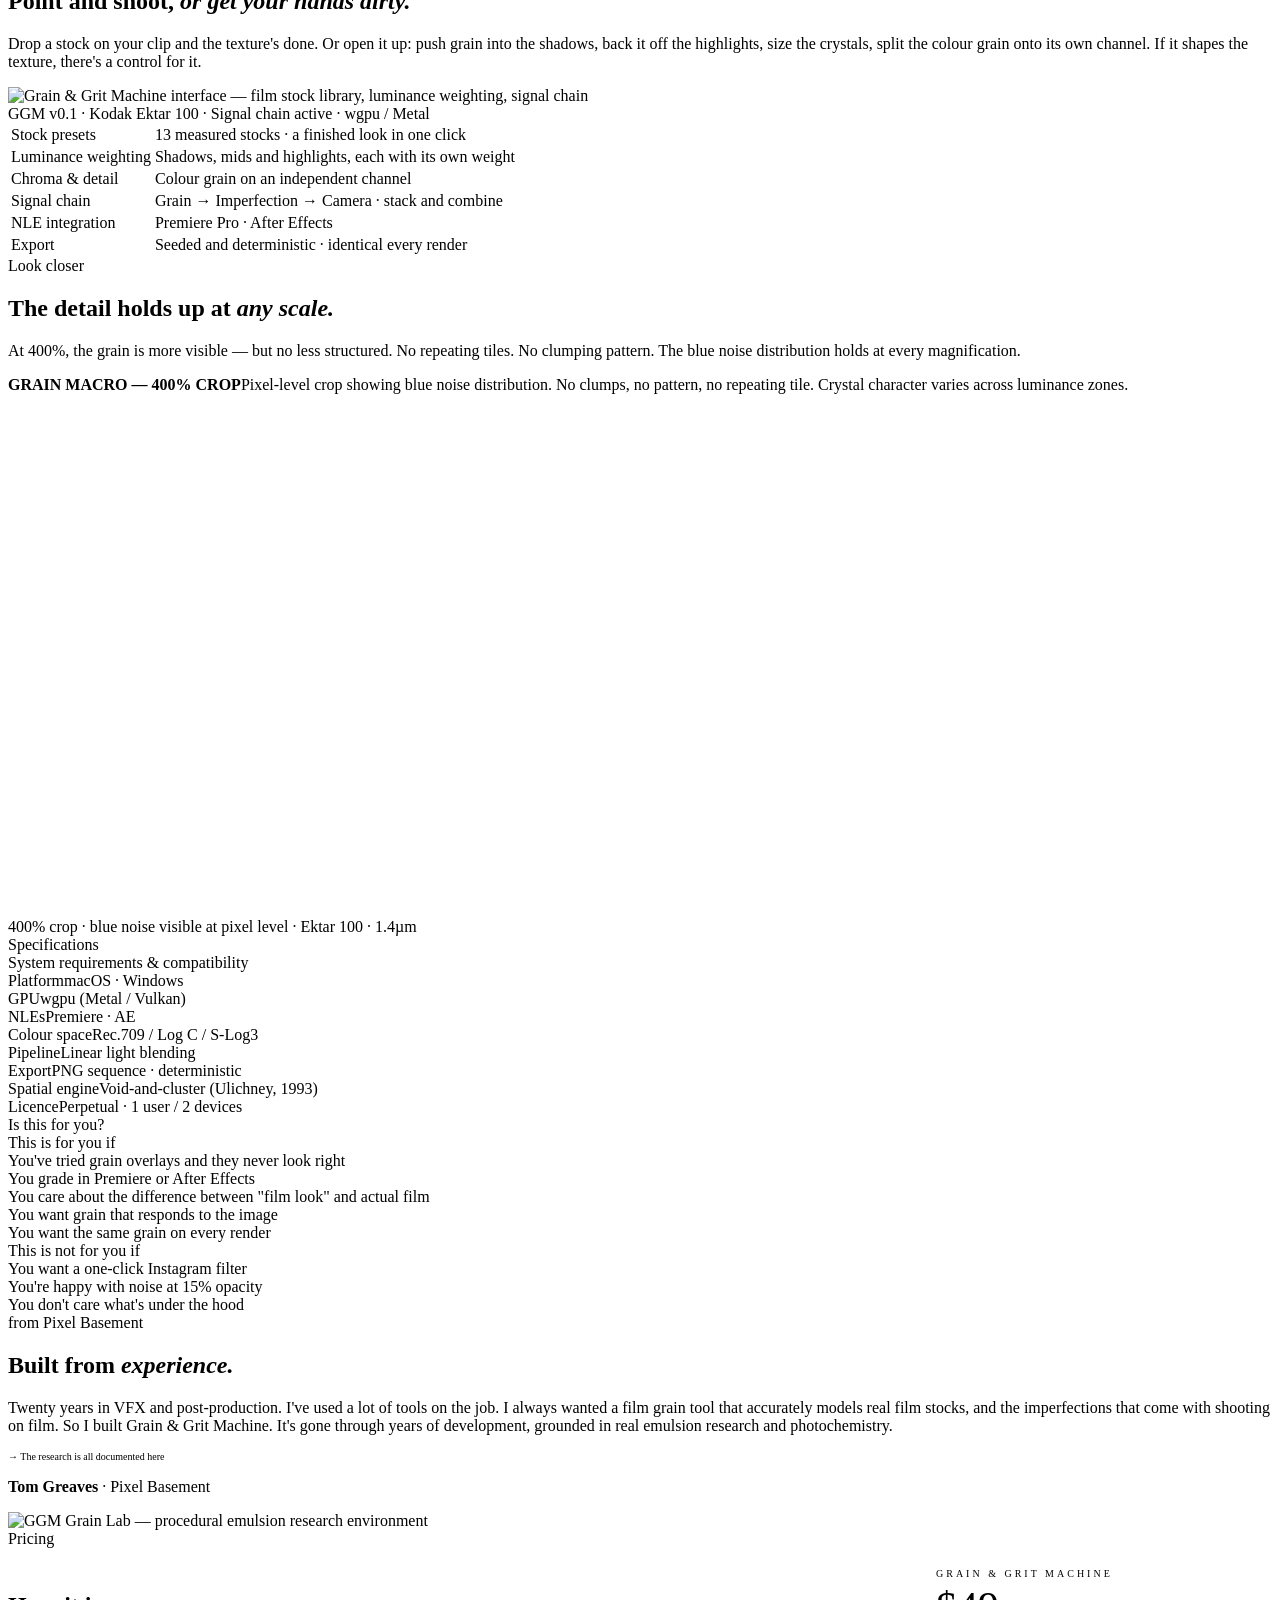
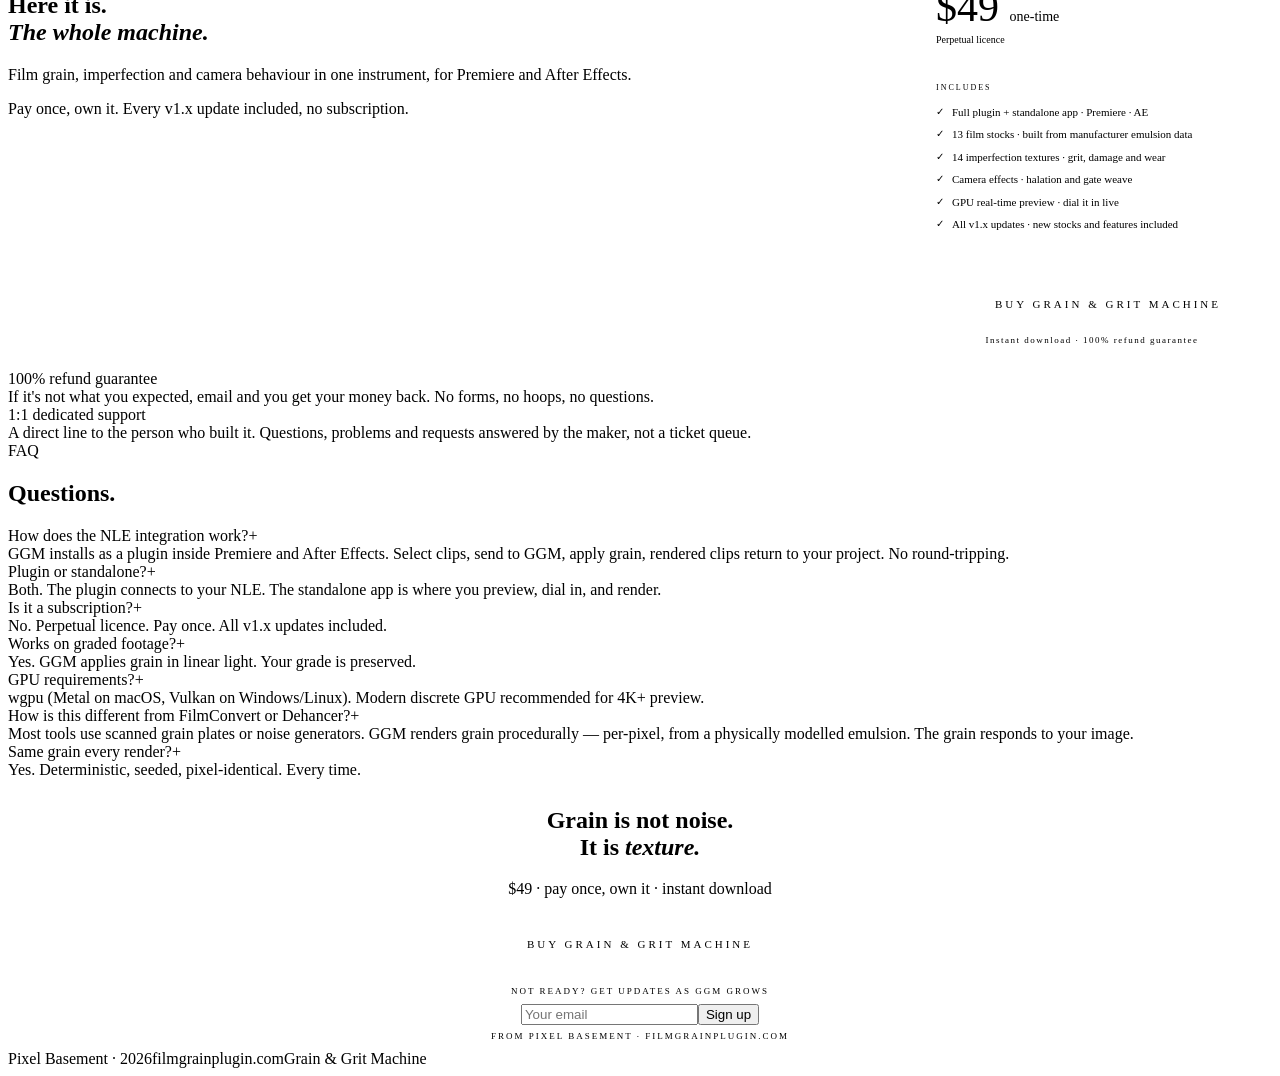
==== commit 5e163e44: "Deploy from ggm-site-v4 tomnipresent/ggm-site-v4@b4ea61d01419d40d6cc7d90bc9b0ed8001290605" ====
--- a/index.html
+++ b/index.html
@@ -336,33 +336,6 @@
 <h2 class="h2">A growing library of <em>measured stocks.</em></h2>
 <p class="bt" style="margin-bottom:16px">Every stock in the library is modelled from real emulsion data — crystal size, tonal response, and chroma behaviour. Not approximated. Measured.</p></div>
 <div class="mx-w stocks-link-row"><a href="/stocks/">→ Browse the full library of stocks included</a></div>
-</section>
-
-<div class="sp-xl"></div>
-
-<!-- ════════════ WHAT YOU SEE ════════════ -->
-<section class="mx-w rv">
-<div class="label">What you see</div><div class="rule"></div>
-<h2 class="h2">What makes the grain <em>real.</em></h2>
-<div class="sp-sm"></div>
-<div class="claim-grid-b">
-<div class="claim-grid-b-card">
-<div class="claim-grid-b-head">Grain follows <em>the light.</em></div>
-<div class="claim-grid-b-body">Midtones show the most texture. Shadows are sparse. Highlights flatten.</div>
-</div>
-<div class="claim-grid-b-card">
-<div class="claim-grid-b-head">Colour grain behaves <em>independently.</em></div>
-<div class="claim-grid-b-body">Chroma grain is 1.5–2× coarser than luma. Separate channels, separate behaviour.</div>
-</div>
-<div class="claim-grid-b-card">
-<div class="claim-grid-b-head">Grain size in <em>microns.</em></div>
-<div class="claim-grid-b-body">Physical units, not pixels. Same preset at 1080p, 4K, 6K.</div>
-</div>
-<div class="claim-grid-b-card">
-<div class="claim-grid-b-head">Same grain, <em>every time.</em></div>
-<div class="claim-grid-b-body">Deterministic. Seeded. Re-render next month — pixel-identical.</div>
-</div>
-</div>
 </section>
 
 <div class="sp-xl"></div>
@@ -533,5 +506,6 @@
 <script src="/assets/js/magnifier.js"></script>
 <script src="/assets/js/waitlist.js"></script>
 <script src="/assets/js/buybox.js"></script>
+<script src="/assets/js/video-keepalive.js"></script>
 </body>
 </html>
--- a/assets/css/product-page.css
+++ b/assets/css/product-page.css
@@ -1019,7 +1019,7 @@
    ~1080px on a laptop, up to 1720px on large monitors. */
 .hero {
   width: 100%;
-  max-width: clamp(1060px, 86vw, 1720px);
+  max-width: min(clamp(1060px, 86vw, 1720px), 100%);
   margin: 0 auto;
   padding-left: clamp(16px, 3vw, 48px);
   padding-right: clamp(16px, 3vw, 48px);
@@ -1100,7 +1100,7 @@
 /* Hero-width container: wider than page copy, narrower than full-bleed */
 .mx-hero {
   width: 100%;
-  max-width: clamp(1060px, 86vw, 1720px);
+  max-width: min(clamp(1060px, 86vw, 1720px), 100%);
   margin: 0 auto;
   padding-left: clamp(16px, 3vw, 48px);
   padding-right: clamp(16px, 3vw, 48px);
@@ -1194,3 +1194,68 @@
   background: rgba(9, 10, 10, .8);
   padding: 3px 8px;
 }
+
+/* ══════════ MOBILE PASS (2026-10-01) ══════════ */
+@media (max-width: 700px) {
+  /* Loupes: scale down with the frame, quieter labels */
+  .ba-loupe { width: clamp(60px, 19%, 110px); }
+  .ba-loupe[data-label]::after {
+    font-size: 8px;
+    letter-spacing: 1px;
+    bottom: -20px;
+    padding: 2px 6px;
+  }
+
+  /* Thin UI band: show the frame at its natural ratio instead of force-cropping */
+  .video-band.band-thin video {
+    height: auto;
+    max-height: 40vh;
+  }
+
+  /* Frames worth keeping: 2-up grid instead of a long single-column scroll */
+  .rg-grid {
+    grid-template-columns: 1fr 1fr;
+    gap: 8px;
+  }
+  .rg-meta { padding: 8px 8px 7px; }
+  .rg-recipe { font-size: 8.5px; margin-bottom: 2px; }
+  .rg-credit { font-size: 7px; letter-spacing: 1px; }
+
+  /* Hero edge-nav chevrons a touch smaller on narrow frames */
+  .hg-nav span { font-size: 26px; margin: 0 8px; }
+}
+
+/* Hero thumbs: quieter than the main frame on large screens */
+@media (min-width: 901px) {
+  .hero-gallery-thumbs {
+    width: 76%;
+    margin: 0 auto;
+  }
+  .hero-gallery-thumb {
+    opacity: .5;
+    transition: opacity .15s ease;
+  }
+  .hero-gallery-thumb:hover,
+  .hero-gallery-thumb.active {
+    opacity: 1;
+  }
+}
+
+/* Lightbox prev/next chevrons */
+.lb-nav {
+  position: fixed;
+  top: 50%;
+  transform: translateY(-50%);
+  z-index: 10000;
+  background: none;
+  border: none;
+  color: var(--paper);
+  font-family: var(--font-body);
+  font-size: 44px;
+  line-height: 1;
+  padding: 18px 22px;
+  cursor: pointer;
+}
+.lb-nav:hover { color: var(--amb); }
+.lb-prev { left: 10px; }
+.lb-next { right: 10px; }
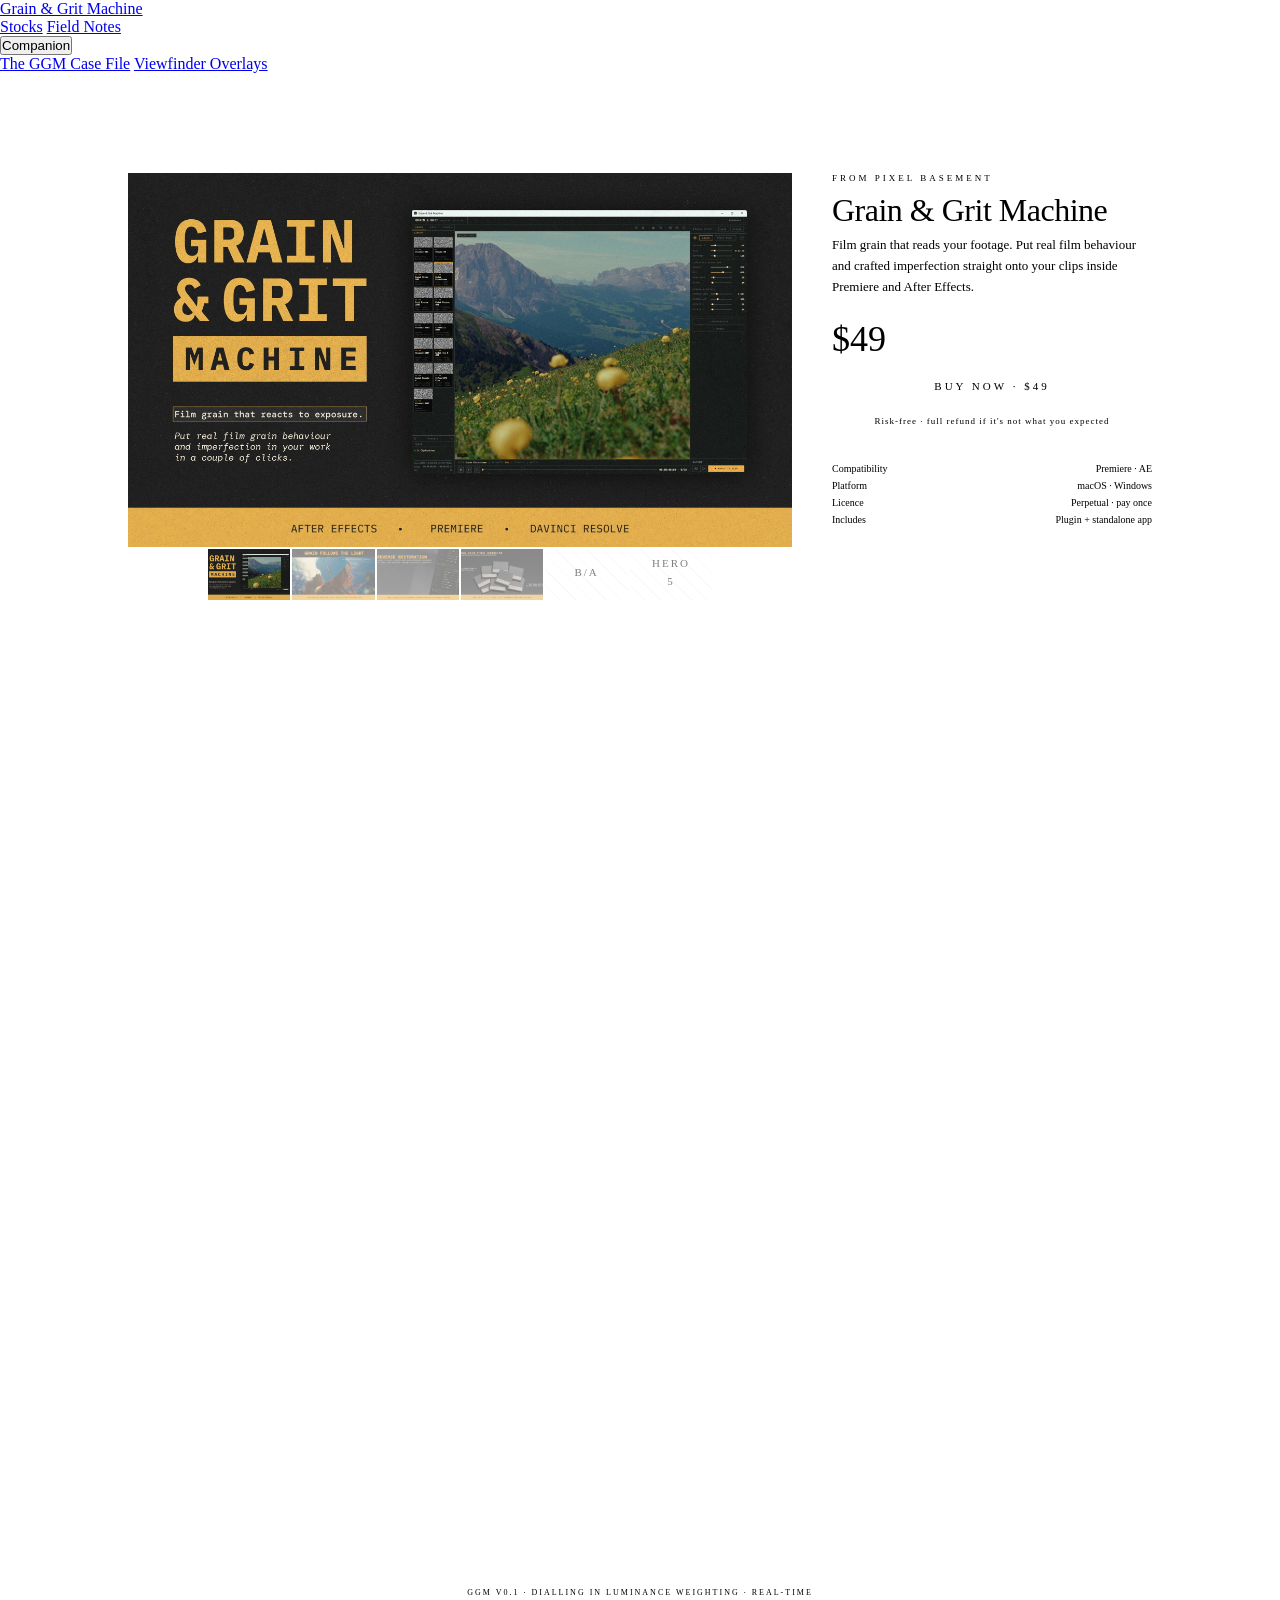
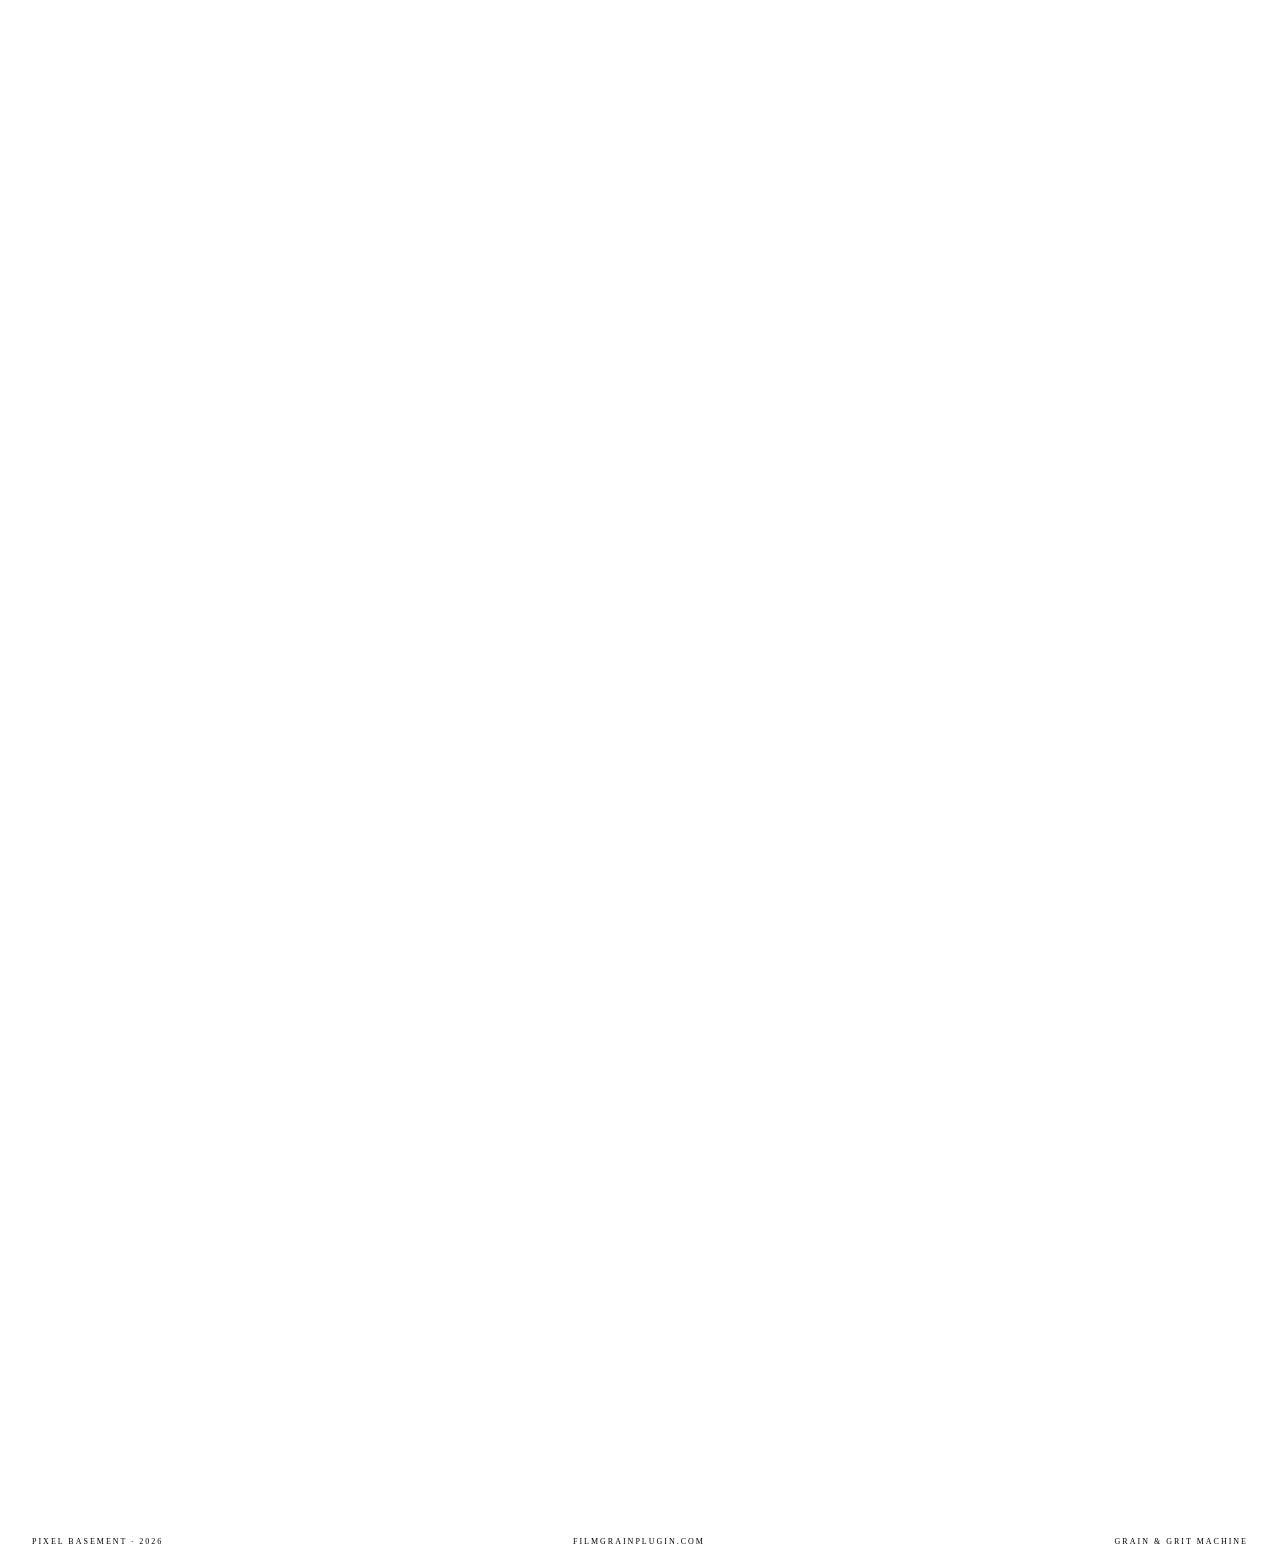
==== commit 2ff5d7ca: "Deploy from ggm-site-v4 tomnipresent/ggm-site-v4@2587e4097218a2a5b5f872073bb6bc39e841e705" ====
--- a/index.html
+++ b/index.html
@@ -154,7 +154,7 @@
 -->
 <section class="mx-w rv claim-hero">
 <div class="rule"></div>
-<h2>Grain rendered <em>from your image.</em><br>Not pasted on top.</h2>
+<h2><span class="hl-chip">Grain rendered from your image.</span><br><span class="hl-chip">Not pasted on top.</span></h2>
 <p class="claim-sub">Overlays put the same texture on your shadows as your highlights, floating on top of the image. Grain &amp; Grit Machine computes grain per-pixel from the light in your footage, using emulsion data measured from real film stocks. It looks like film because it behaves like film.</p>
 </section>
 
@@ -428,7 +428,7 @@
 <div class="label">Pricing</div><div class="rule"></div>
 <div class="pricing-section">
 <div class="pricing-context">
-<h2 class="h2">Here it is.<br><em>The whole machine.</em></h2>
+<h2 class="h2"><span class="hl-chip">Here it is.</span><br><span class="hl-chip">The whole machine.</span></h2>
 <p class="bt">Film grain, imperfection and camera behaviour in one instrument, for Premiere and After Effects.</p>
 <p class="bt">Pay once, own it. Every v1.x update included, no subscription.</p>
 </div>
--- a/assets/css/base.css
+++ b/assets/css/base.css
@@ -0,0 +1,206 @@
+/* ── GGM Base — Reset, body, grain canvas, HUD ── */
+
+*, *::before, *::after {
+  margin: 0;
+  padding: 0;
+  box-sizing: border-box;
+}
+
+html {
+  scroll-behavior: smooth;
+}
+
+body {
+  background: var(--dk);
+  color: var(--paper);
+  font-family: var(--font-body);
+  -webkit-font-smoothing: antialiased;
+  overflow-x: hidden;
+}
+
+/* Grain canvas — product demonstrating itself */
+#grainCanvas {
+  position: fixed;
+  top: 0;
+  left: 0;
+  width: 100%;
+  height: 100%;
+  z-index: 0;
+  pointer-events: none;
+  opacity: 0.05;
+}
+
+.page {
+  position: relative;
+  z-index: 1;
+}
+
+/* Container widths */
+.mx {
+  max-width: 800px;
+  margin: 0 auto;
+  padding: 0 32px;
+}
+
+.mx-w {
+  max-width: 1060px;
+  margin: 0 auto;
+  padding: 0 32px;
+}
+
+/* Typography */
+.label {
+  font-size: 9px;
+  letter-spacing: 3px;
+  text-transform: uppercase;
+  color: var(--tm);
+  margin-bottom: 6px;
+}
+
+.rule {
+  width: 32px;
+  height: 1px;
+  background: var(--mid);
+  margin-bottom: 20px;
+}
+
+.h1 {
+  font-family: var(--font-headline);
+  font-weight: 500;
+  letter-spacing: -1px;
+  line-height: 1.1;
+}
+
+.h1 em {
+  font-style: normal;
+  color: var(--amb);
+}
+
+.h2 {
+  font-family: var(--font-headline);
+  font-size: clamp(18px, 3vw, 28px);
+  font-weight: 500;
+  letter-spacing: -.5px;
+  line-height: 1.25;
+  margin-bottom: 16px;
+}
+
+.h2 em {
+  font-style: italic;
+  color: var(--paper);
+}
+
+.h3 {
+  font-size: 10px;
+  letter-spacing: 3px;
+  text-transform: uppercase;
+  color: var(--amb);
+  margin-bottom: 10px;
+}
+
+.bt {
+  font-size: 13px;
+  line-height: 1.75;
+  color: var(--wg);
+  max-width: 560px;
+}
+
+.bt + .bt {
+  margin-top: 14px;
+}
+
+.bt strong {
+  color: var(--paper);
+  font-weight: 400;
+}
+
+.bt-wide {
+  max-width: none;
+}
+
+/* Spacing */
+.sp-xl { height: clamp(80px, 12vw, 140px); }
+.sp-lg { height: clamp(60px, 8vw, 100px); }
+.sp-md { height: clamp(40px, 5vw, 64px); }
+.sp-sm { height: 24px; }
+
+/* Placeholder frames */
+.ph {
+  background: var(--sf);
+  border: 1px solid var(--mid);
+  display: flex;
+  align-items: center;
+  justify-content: center;
+  text-align: center;
+  padding: 20px;
+  position: relative;
+  overflow: hidden;
+}
+
+.ph::before {
+  content: '';
+  position: absolute;
+  inset: 0;
+  background: repeating-linear-gradient(45deg, transparent, transparent 10px, rgba(67, 77, 73, 0.07) 10px, rgba(67, 77, 73, 0.07) 11px);
+}
+
+.ph-t {
+  font-size: 9px;
+  letter-spacing: 2px;
+  text-transform: uppercase;
+  color: var(--tm);
+  line-height: 1.6;
+  position: relative;
+  z-index: 1;
+}
+
+.ph-t strong {
+  display: block;
+  color: var(--wg);
+  font-weight: 400;
+  font-size: 11px;
+  margin-bottom: 3px;
+}
+
+.cap {
+  font-size: 8px;
+  letter-spacing: 2px;
+  text-transform: uppercase;
+  color: var(--tf);
+  margin-top: 6px;
+}
+
+/* Reveal animation */
+@keyframes fi {
+  from { opacity: 0; transform: translateY(12px); }
+  to { opacity: 1; transform: translateY(0); }
+}
+
+.rv {
+  opacity: 0;
+  transform: translateY(16px);
+  transition: opacity .5s ease, transform .5s ease;
+}
+
+.rv.v {
+  opacity: 1;
+  transform: translateY(0);
+}
+
+/* Footer */
+.site-footer {
+  padding: 20px 32px;
+  display: flex;
+  justify-content: space-between;
+  align-items: center;
+  border-top: 1px solid var(--l2);
+  flex-wrap: wrap;
+  gap: 8px;
+}
+
+.site-footer span {
+  font-size: 8px;
+  letter-spacing: 2px;
+  text-transform: uppercase;
+  color: var(--tf);
+}
--- a/assets/css/product-page.css
+++ b/assets/css/product-page.css
@@ -843,7 +843,17 @@
   color: var(--paper);
   margin: 0 0 20px;
 }
-.claim-hero h2 em { color: var(--amb); font-style: italic; }
+.claim-hero h2 em { color: var(--paper); font-style: italic; }
+
+/* Chip-block heading highlight — the poster bar idiom. Ration it. */
+.hl-chip {
+  background: var(--amb);
+  color: var(--dk);
+  font-style: normal;
+  display: inline-block;
+  padding: 2px 16px 4px;
+  margin-top: 8px;
+}
 .claim-hero .claim-sub {
   font-family: var(--font-body);
   font-size: clamp(12px, 1.4vw, 14px);
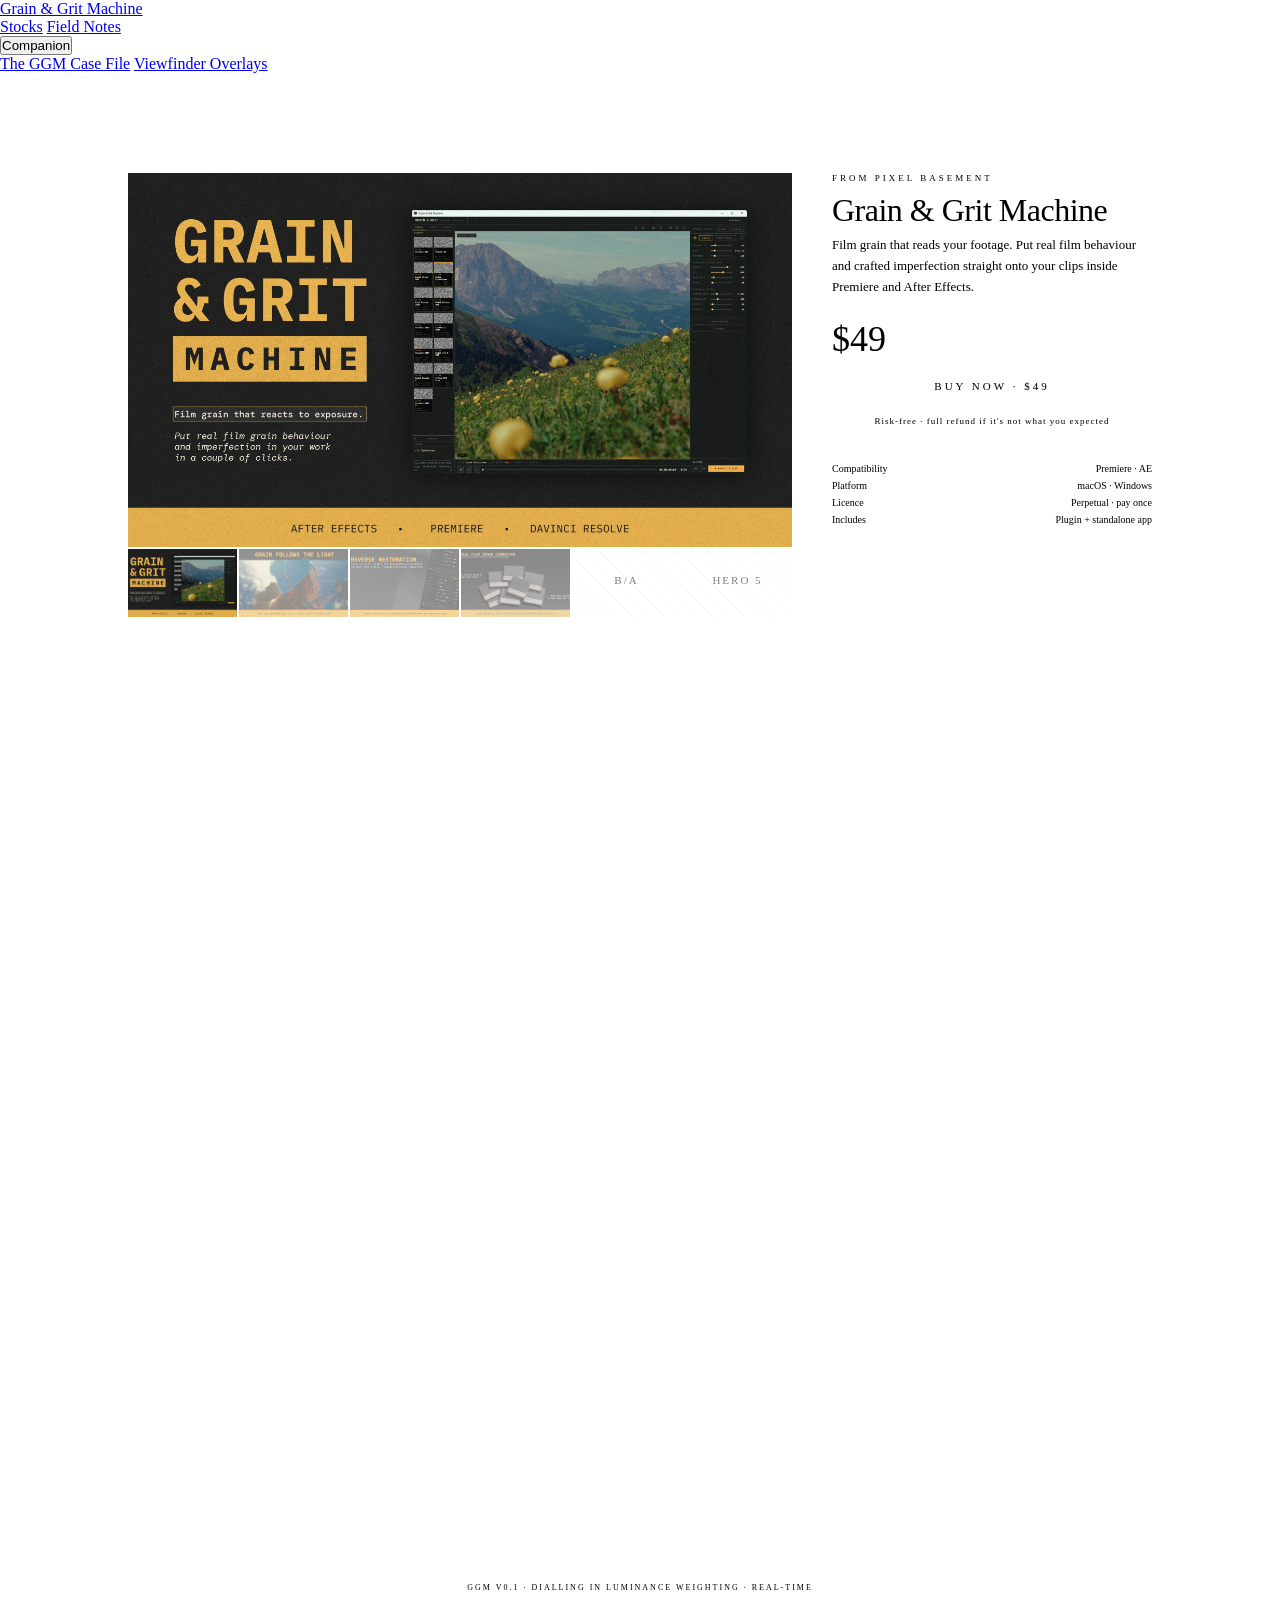
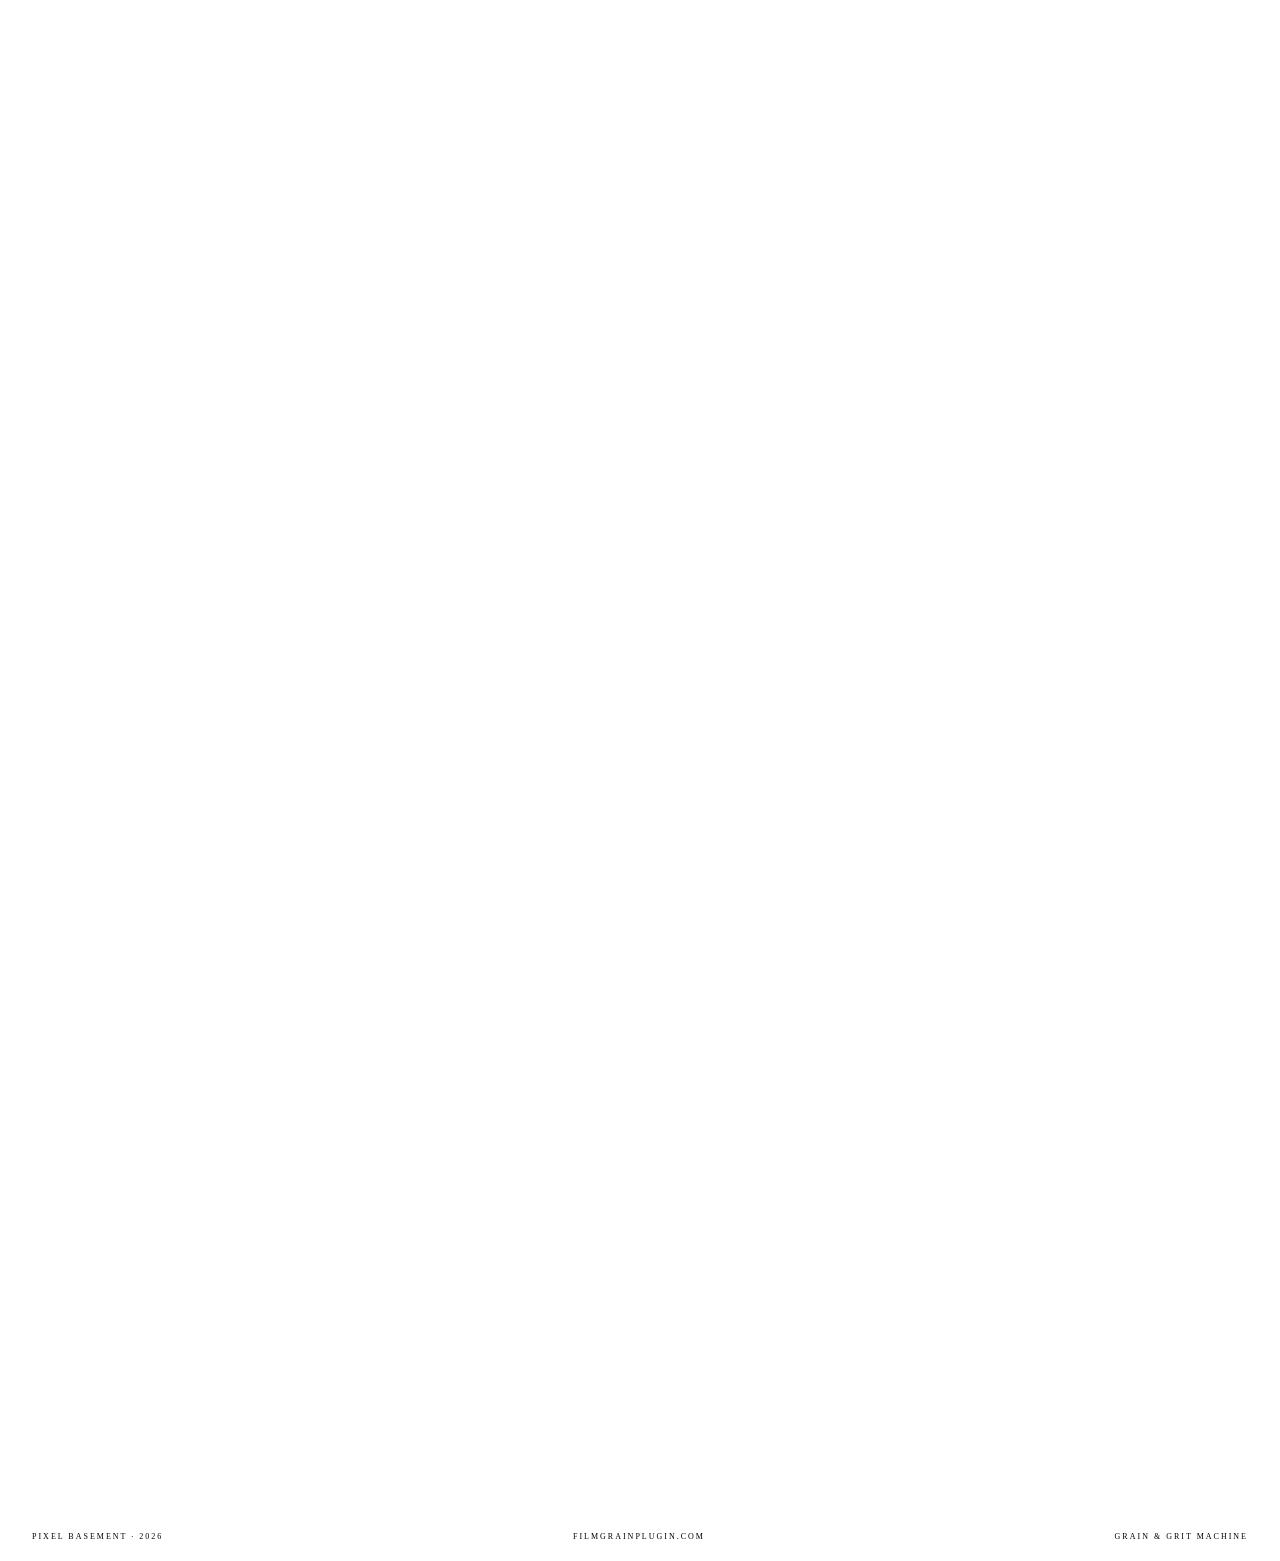
==== commit b6c5cfee: "Deploy from ggm-site-v4 tomnipresent/ggm-site-v4@ebdfbd5b2cce97e35674e5bf28ad470c82bbc77d" ====
--- a/index.html
+++ b/index.html
@@ -154,7 +154,7 @@
 -->
 <section class="mx-w rv claim-hero">
 <div class="rule"></div>
-<h2><span class="hl-chip">Grain rendered from your image.</span><br><span class="hl-chip">Not pasted on top.</span></h2>
+<h2>Grain rendered from your image.<br>Not pasted on top.</h2>
 <p class="claim-sub">Overlays put the same texture on your shadows as your highlights, floating on top of the image. Grain &amp; Grit Machine computes grain per-pixel from the light in your footage, using emulsion data measured from real film stocks. It looks like film because it behaves like film.</p>
 </section>
 
@@ -428,7 +428,7 @@
 <div class="label">Pricing</div><div class="rule"></div>
 <div class="pricing-section">
 <div class="pricing-context">
-<h2 class="h2"><span class="hl-chip">Here it is.</span><br><span class="hl-chip">The whole machine.</span></h2>
+<h2 class="h2">Here it is.<br>The whole machine.</h2>
 <p class="bt">Film grain, imperfection and camera behaviour in one instrument, for Premiere and After Effects.</p>
 <p class="bt">Pay once, own it. Every v1.x update included, no subscription.</p>
 </div>
@@ -493,6 +493,14 @@
 <footer class="site-footer"><span>Pixel Basement · 2026</span><span>filmgrainplugin.com</span><span>Grain &amp; Grit Machine</span></footer>
 
 </div>
+<script>
+// TEMP look test: append ?bg=surface to the URL to preview the whole page
+// on the surface grey instead of darkroom black. No param = no change.
+if (location.search.indexOf('bg=surface') > -1) {
+  document.documentElement.style.setProperty('--dk', '#191D1B');
+  document.documentElement.style.setProperty('--sf', '#232826');
+}
+</script>
 <script src="/assets/js/grain.js"></script>
 <script src="/assets/js/reveal.js"></script>
 <script src="/assets/js/faq.js"></script>
--- a/assets/css/base.css
+++ b/assets/css/base.css
@@ -73,7 +73,7 @@
 
 .h1 em {
   font-style: normal;
-  color: var(--amb);
+  color: var(--paper);
 }
 
 .h2 {
@@ -86,7 +86,7 @@
 }
 
 .h2 em {
-  font-style: italic;
+  font-style: normal;
   color: var(--paper);
 }
 
--- a/assets/css/product-page.css
+++ b/assets/css/product-page.css
@@ -279,7 +279,7 @@
 
 .hero-name em {
   font-style: normal;
-  color: var(--amb);
+  color: var(--paper);
 }
 
 .hero-tagline {
@@ -838,21 +838,28 @@
 .claim-hero h2 {
   font-family: var(--font-headline);
   font-weight: 400;
-  font-size: clamp(28px, 5vw, 52px);
-  line-height: 1.15;
+  font-size: clamp(22px, 3.6vw, 42px);
+  line-height: 1.5; /* roomier so stacked chip bars separate cleanly */
   color: var(--paper);
   margin: 0 0 20px;
 }
-.claim-hero h2 em { color: var(--paper); font-style: italic; }
-
-/* Chip-block heading highlight — the poster bar idiom. Ration it. */
+.claim-hero h2 em { color: var(--paper); font-style: normal; }
+
+/* Chip-block heading highlight — the poster bar idiom. Ration it.
+   inline + box-decoration-break:clone = each wrapped line gets its own bar. */
 .hl-chip {
   background: var(--amb);
   color: var(--dk);
   font-style: normal;
-  display: inline-block;
-  padding: 2px 16px 4px;
-  margin-top: 8px;
+  display: inline;
+  padding: 0 14px 1px; /* thin bars: text height + a hair */
+  -webkit-box-decoration-break: clone;
+  box-decoration-break: clone;
+}
+/* Any heading carrying chips needs looser lines so the bars gap cleanly */
+h1:has(.hl-chip),
+h2:has(.hl-chip) {
+  line-height: 1.75;
 }
 .claim-hero .claim-sub {
   font-family: var(--font-body);
@@ -1237,10 +1244,6 @@
 
 /* Hero thumbs: quieter than the main frame on large screens */
 @media (min-width: 901px) {
-  .hero-gallery-thumbs {
-    width: 76%;
-    margin: 0 auto;
-  }
   .hero-gallery-thumb {
     opacity: .5;
     transition: opacity .15s ease;
